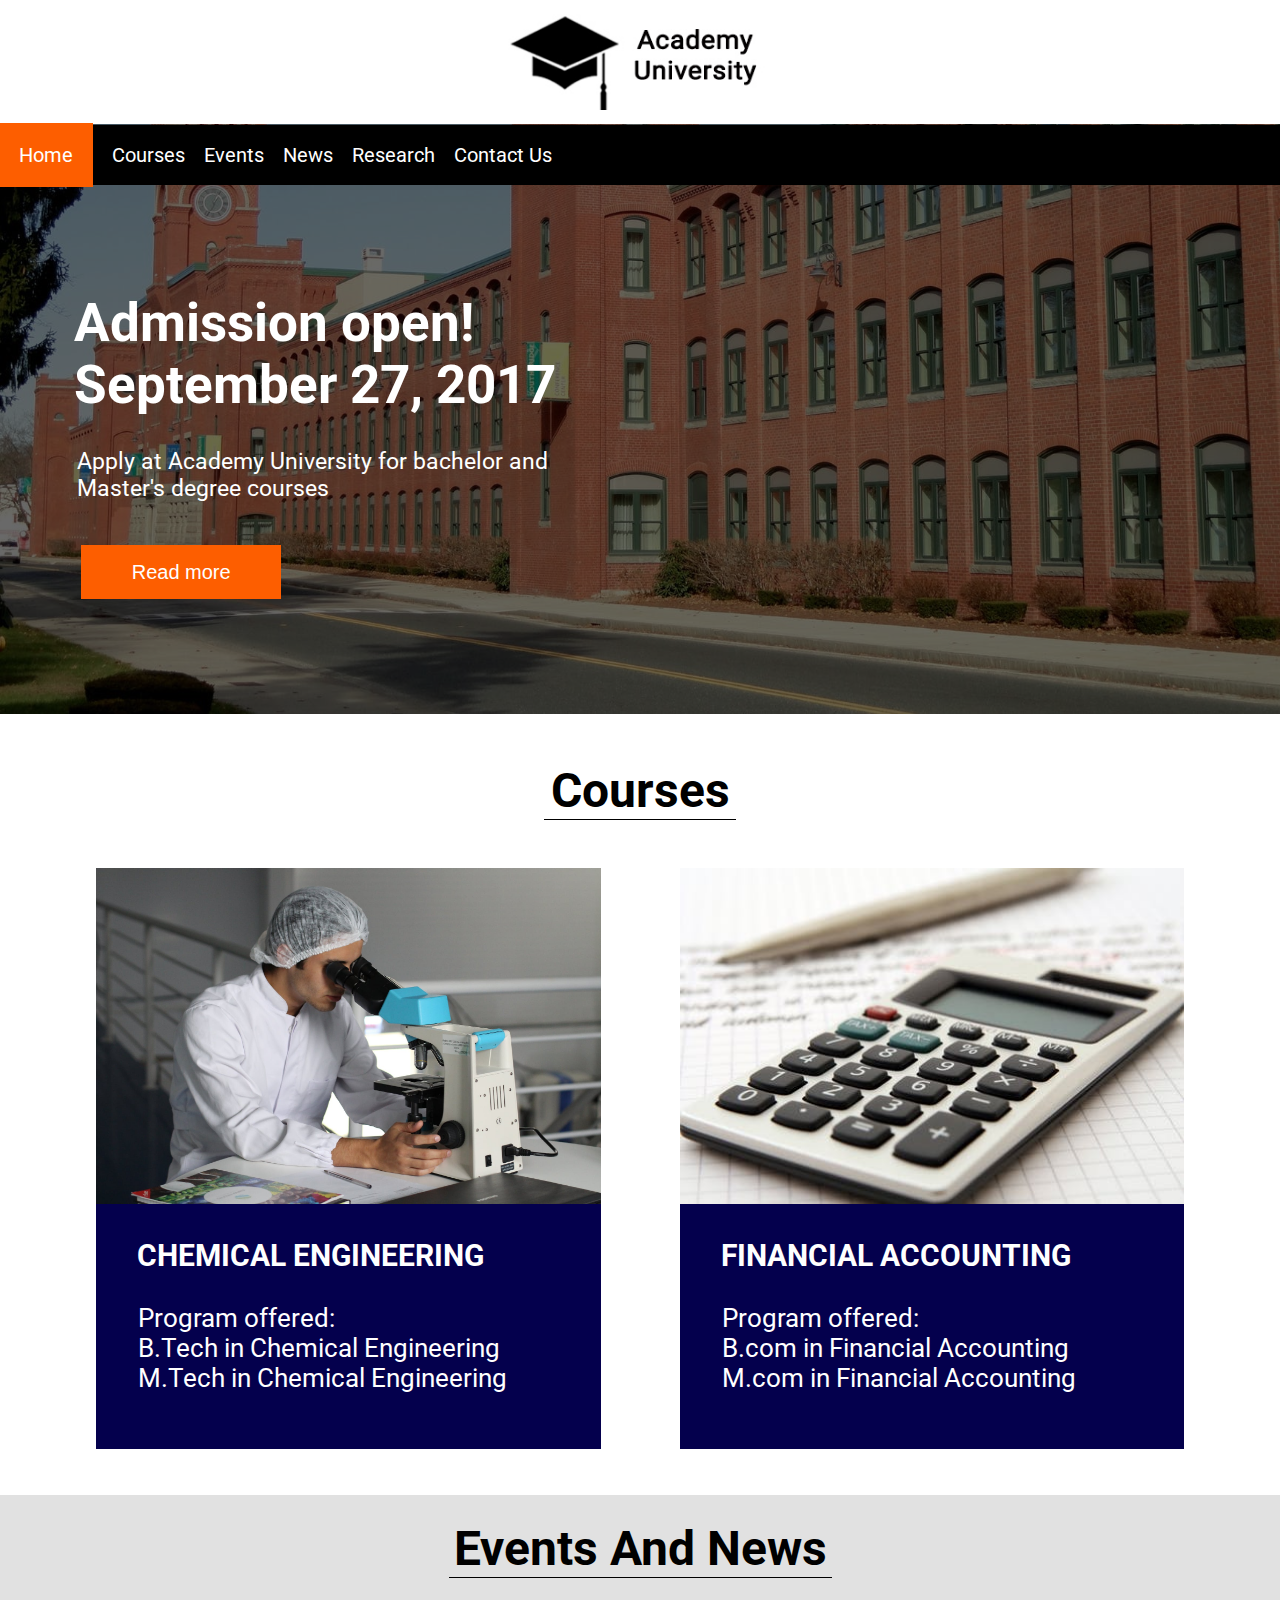
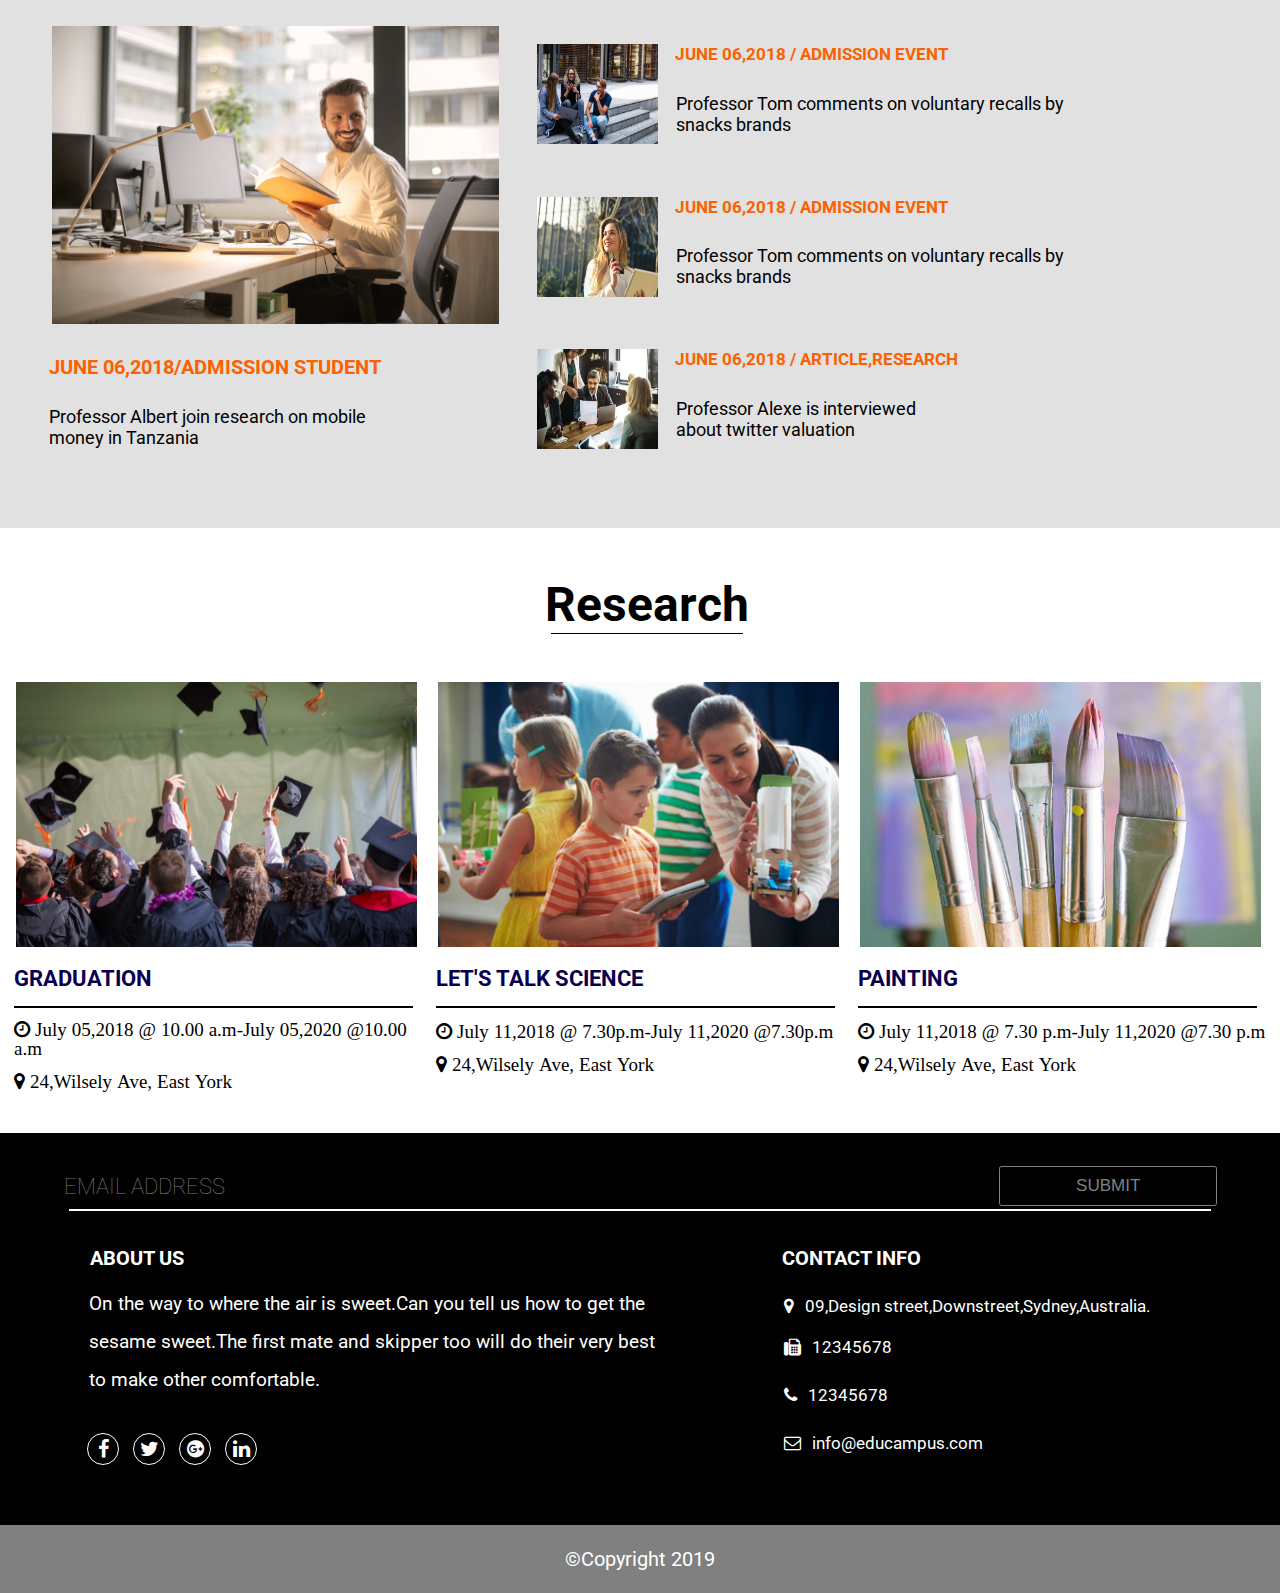
==== index.html @ 52d6a419 "updated" ====
<!doctype html>
<html lang="en">
<head>
  <meta charset="utf-8">
  <meta name="viewport" content="width=device-width, minimum-scale=1, initial-scale=1">
  <title>Document</title>
  <link rel="stylesheet" href="css/style.css">
  <link rel="stylesheet" href="https://cdnjs.cloudflare.com/ajax/libs/font-awesome/4.7.0/css/font-awesome.min.css">
  <link href="https://fonts.googleapis.com/css?family=Roboto&display=swap" rel="stylesheet">

  <script src="https://ajax.googleapis.com/ajax/libs/jquery/3.4.1/jquery.min.js"></script>

  <script src="js/script.js"></script>
</head>
<body>
  <button onclick="topFunction()" id="toTop" title="Go to top">
<i class="fa fa-angle-up" aria-hidden="true"></i></button>
  <header>
    <div class="container">
      <a href="#" class="logo">
        <img src="logo.jpg" class="image_one" alt="logo">
      </a>
      <button class="sp" onclick="my function()"><i class="fa fa-navicon" id="menu"></i></button>
    </div>
      <div class="navigation" >
        <nav class="navi_wrap">
          <ul class="nav_one" id="nav-bar">
            <li><a href="#home" class="Home">Home</a></li>
            <li><a href="#courses" class="navi_menu" >Courses</a></li>
            <li><a href="#events" class="navi_menu" >Events</a></li>
            <li><a href="#news" class="navi_menu" >News</a></li>
            <li><a href="#research" class="navi_menu" >Research</a></li>
            <li><a href="#contact" class="navi_menu" >Contact Us</a></li>
          </ul>
        </nav>
        <a href="#" class="search_icon">
          <i class="fa fa-search" aria-hidden="true"></i>
        </a>
      </div>
  </header>
  <div class="main-visual" id="home">
    <div class="container">
      <h2>Admission open!<br>September 27, 2017</h2>
      <p class="para_one">Apply at Academy University for bachelor
        and Master's degree courses</p>
      <button class="button_one">Read more</button>
    </div>
  </div>
  <div class="div_courses">
    <h1 class="h1_two" id="courses">Courses</h1>
  <div class="two column">
    <section class="section_one">
      <figure class="courses_img">
        <img class="courses_pic" src="chemical_pic.jpeg" alt="">
      </figure>
      <h3>CHEMICAL ENGINEERING</h3>
      <p class="para_two">Program offered:<br>
        B.Tech in Chemical Engineering<br>
        M.Tech in Chemical Engineering
      </p>
    </section>
    <section class="section_two">
      <figure class="courses_img">
        <img  class="courses_pic" src="financial_pic.jpeg" alt="">
      </figure>
      <h3>FINANCIAL ACCOUNTING</h3>
      <p class="para_two">Program offered:<br>
        B.com in Financial Accounting<br>
        M.com in Financial Accounting
      </p>
    </section>
  </div>
  </div>
  <div class="event and news_wrap" id="events">
    <h1 class="h1_three" id="news">Events And News</h1>
    <div class="event_float">
  <div class="event and news_column">
      <ul>
        <li>
            <figure class="fig_one">
            <img src="event-1.jpeg" alt="">
            </figure>
            <h4>JUNE 06,2018/ADMISSION STUDENT</h4>
            <p class="para_three">Professor Albert join research on mobile<br>
              money in Tanzania</p>
        </li>
      </ul>
    </div>
    <div class="event_right">
      <ul>
          <li>
            <figure class="fig_two">
              <img src="event-2.jpeg" alt="">
            </figure>
            <h5>JUNE 06,2018 / ADMISSION EVENT</h5>
            <p class="para_four">Professor Tom comments on
            voluntary recalls by snacks brands</p>
          </li>
          <li>
          <figure class="fig_two"><img src="event-3.jpeg" alt=""></figure>
          <h5>JUNE 06,2018 / ADMISSION EVENT</h5>
          <p class="para_four">Professor Tom comments on
          voluntary recalls by snacks brands</p>
         </li>
         <li>
          <figure class="fig_two">
            <img src="event-4.jpeg" alt="">
          </figure>
          <h5>JUNE 06,2018 / ARTICLE,RESEARCH</h5>
          <p class="para_four">Professor Alexe is interviewed<br>
          about twitter valuation</p>
         </li>
      </ul>
    </div>
  </div>
</div>
  <div class="research_wrap">
    <h1 class="h1_two" id="research">Research</h1>
    <div class="research_column">
    <section>
      <figure class="research_img">
        <img class= "res-pic" src="res-pic1.jpeg" alt="">
      </figure>
      <h6>GRADUATION</h6>
      <hr>
      <p><i class="fa fa-clock-o" aria-hidden="true">
        July 05,2018 @ 10.00 a.m-July 05,2020
        @10.00 a.m</i><br>
        <i class="fa fa-map-marker" aria-hidden="true">  24,Wilsely Ave, East York</i></p>
    </section>
    <section>
      <figure class="research_img">
        <img class= "res-pic" src="res-pic2.jpg" alt="">
      </figure>
      <h6>LET'S TALK SCIENCE</h6>
      <hr>
      <p><i class="fa fa-clock-o" aria-hidden="true">
         July 11,2018 @ 7.30p.m-July 11,2020 @7.30p.m</i><br>
        <i class="fa fa-map-marker" aria-hidden="true">  24,Wilsely Ave, East York</i></p>
    </section>
    <section>
      <figure class="research_img">
        <img class= "res-pic" src="res-pic3.jpg" alt="">
      </figure>
      <h6>PAINTING</h6>
      <hr>
      <p><i class="fa fa-clock-o" aria-hidden="true">
      July 11,2018 @ 7.30 p.m-July 11,2020 @7.30 p.m</i><br>
       <i class="fa fa-map-marker" aria-hidden="true">   24,Wilsely Ave, East York</i></p>
    </section>
  </div>
  </div>
  <div class="contact_wrap" id="contact">
    <h6 class="h6_two">EMAIL ADDRESS</h6>
    <button class="button_last">SUBMIT</button>
    <hr class="hr_last">
    <div class="contact_container">
    <div class="contact_left">
      <h6 class="h6_last">ABOUT US</h6>
      <P CLASS="para_last">On the way to where the air
        is sweet.Can you tell us how
        to get the sesame sweet.The
        first mate and skipper too
        will do their very best to make
        other comfortable.</P>

      <ul class="social-icons">
        <li><a href="#"><i class="fa fa-facebook" aria-hidden="true"></i></a></li>
        <li><a href="#"><i class="fa fa-twitter" aria-hidden="true"></i></a></li>
        <li><a href="#"><i class="fa fa-google-plus-official" aria-hidden="true"></i></a></li>
        <li><a href="#"><i class="fa fa-linkedin" aria-hidden="true"></i></a></li>
      </ul>
    </div>
    <div class="contact_right">
    <h6 class="h6_last"> CONTACT INFO</h6>
    <p class="para_last_one">
        <i class="fa fa-map-marker" aria-hidden="true"></i>09,Design     street,Downstreet,Sydney,Australia.<br>
        <i class="fa fa-fax" aria-hidden="true"></i>12345678<br>
        <i class="fa fa-phone" aria-hidden="true"></i>12345678<br>
        <i class="fa fa-envelope-o" aria-hidden="true"></i>info@educampus.com
    </p>
  </div>
</div>
  </div>
  <footer>
    <small>&copy;Copyright 2019</small>
  </footer>
</body>
</html>
---- css/style.css ----
/**************/
/* common */
/**************/
body {
  margin:0;
  font-family: 'Roboto', sans-serif;
}
.container {
  max-width:1200px;
  padding:0 20px;
  margin:0 auto;
}
#toTop {
  position:fixed;
  right:20px;
  padding:10px;
  bottom:100px;
  background:#f7bb07;
  border-radius:4px;
  cursor:pointer;
  display:none;
}
#toTop:hover {
  background:#ffeb3b;
}


/**************/
/* header */
/**************/
header .container {
  display:flex;
  justify-content: space-between;
  align-items: center;
  height:70px;;
}
header .logo img {
  width: 150px;
}

button {
  background-color: white;
  border: none;
}

i.fa.fa-navicon {
  font-size: 32px;
}
.navi_wrap{
  display:none;
}



.navi_wrap{
  display:flex;
}

.search_icon {
  display: none;
}

button.sp:hover {
  border: 2px solid orange;
}
/**************/
/* main-visual */
/**************/
.main-visual {
  background-image: url(../main-pic-1.jpeg);
  padding: 20px 0;
  color: white;
  text-align: center;
  background-position: center;
  background-color: #00000096;
  background-blend-mode: overlay;
  background-size: cover;
  width: 98%;
  margin: 0 auto;
}

h2 {
  margin-left: 18px;
  text-align: left;
  font-size: 25px;
  margin-top: 53px;
  margin-bottom: 6px;
}

.para_one {
  text-align: left;
  margin-left: 21px;
  font-size: 10px;
  width: 71%;
}


button.button_one {
  background: #fd5e00;
  border: none;
  color: white;
  height: 20px;
  width: 74px;
  font-size: 8px;
  margin-right: 165px;
  margin-top: 20px;
  margin-bottom: 15px;
  transition: 0.3s;
}
button.button_one:hover{
  background-color:white;
  color:#fd5e00;
}


/**************/
/* Courses */
/**************/

h1.h1_two {
    font-size: 20px;
    text-align: center;
    margin-top: 48px;
    margin-bottom: 48px;
}
h1.h1_two:after {
    content: "";
    background-color: black;
    width: 82px;
    height: 1px;
    margin: 0 auto;
    display: block;
}
figure.courses_img {
    margin-left: 0px;
    width: 100%;
}

.courses_pic{
  width:100%
}

section.section_one {
    background: #04004d;
    width: 94%;
    margin-left: 15px;
    color: white;
    margin-bottom: 50px;
    margin: 0 auto;
}

section.section_two {
    background: #04004d;
    width: 94%;
    margin-left: 15px;
    color: white;
    margin-bottom: 50px;
    margin: 0 auto;
    margin-top: 86px
}

h3 {
    margin-left: 41px;
    font-size: 18px;
}

.para_two {
    font-size: 15px;
    margin-top: 12px;
    margin-left: 42px;
    padding-bottom: 30px;
}

/**************/
/* events and news */
/**************/

.event.and.news_wrap {
  background-color: #e1e1e1;
  margin-top: 66px;
  padding-bottom: 62px;
}

h1.h1_three {
  font-size: 20px;
  padding-top: 25px;
  text-align: center;
}
h1.h1_three:after {
    content: "";
    background-color: black;
    width: 158px;
    height: 1px;
    margin: 0 auto;
    display: block;
}


figure.fig_one {
    margin-left: 3px;
    width: 100%;
    margin: 0 auto;
}

figure.fig_one img {
    width: 100%;
}


figure.fig_two img {
    width: 100px;
    height: 88px;
    float: left;
}

figure.fig_two {
    margin-left: 1px;
    margin-bottom: 62px;
}
h5 {
    color: #fb6100;
    font-size: 10px;
    margin-left: 110px;
}

p.para_four {
    font-size: 10px;
    width: 65%;
    text-align: left;
    margin-left: 113px;
}



li {
  list-style: none;
  margin-right: 10px;
  margin-left: -30px;
}

h4 {
  color: #fb6100;
  font-size: 12px;
}


p.para_three {
  font-size: 13px;
}



/**************/
/* research*/
/**************/
.research_wrap {
  margin-top: 40px;
  margin-left: 14px;
}

section {
    width: 100%;
}

h6 {
  color: #07004e;
  margin-bottom: 15px;
  margin-top: 15px;
}

hr {
  width: 94%;
  margin-right: 65px;
  border: 1px solid black;
}

p {
  font-size: 12px;
  margin-top: 12px;
}

i.fa.fa-map-marker {
  margin-right: 12px;
  margin-bottom: 18px;
  margin-top: 12px;
}

figure.research_img {
  width: 100%;
  margin: 0 auto;
}

img.res-pic {
      width: 95%
}

/**************/
/* contact*/
/**************/

.contact_wrap {
  background-color: #010101;
  color: white;
  padding-bottom: 45px;
}

h6.h6_two {
  color: grey;
  margin-left: 25px;
  padding-top: 20px;
  margin-bottom: 12px;
  font-size: 15px;
  font-weight: lighter;
}


button.button_last {
  float: right;
  margin-top: -30px;
  margin-right: 25px;
  font-size: 7px;
  width: 18%;
  padding: 4px;
  background-color: #010101;
  border: 1px solid grey;
  color: grey;
  margin-bottom: 9px;
  transition: 0.3s;
}
button.button_last:hover{
  background: white;
  color:black;
}

hr.hr_last {
  border: 1px solid white;
  width: 84%;
  margin-left: 25px;
}


h6.h6_last {
  color: white;
  margin-left: 26px;
  font-size: 13px;
}

p.para_last {
  width: 58%;
  font-size: 14px;
  text-align: start;
  margin-left: 25px;
}

p.para_last_one {
  font-size: 11px;
  text-align: start;
  margin-left: 28px;
}

i.fa.fa-map-marker {
  margin-right: 11px;
  margin-bottom: 30px;
}

i.fa.fa-phone {
  margin-right: 11px;
  margin-bottom: 30px;
}

i.fa.fa-fax {
  margin-right: 11px;
  margin-bottom: 30px;
}

i.fa.fa-envelope-o {
  margin-right: 11px;
}
.social-icons {
  padding: 0;
  margin: 0;
}
.social-icons li {
  display: inline-block;
  margin-right: 35px;
  margin-top: 15px;
  margin-bottom: 15px;
}

.social-icons li a {
  color: white;
  width: 20px;
  height: 20px;
  border-radius: 50%;
  border: 1px solid white;
  display: flex;
  align-items: center;
  justify-content: center;
  font-size: 12px;
  text-decoration: none;
}

ul.social-icons {
  margin-left: 54px;
}

i.fa.fa-facebook {
  font-size: 10px;
}

i.fa.fa-twitter {
  font-size: 10px;
}

i.fa.fa-google-plus-official {
  font-size: 10px;
}

i.fa.fa-linkedin {
  font-size: 10px;
}

/**************/
/* footer*/
/**************/
footer {
  background-color: grey;
  padding: 22px;
  text-align: center
}

small {
  color: white;
}

/**************/
/* pc*/
/**************/
@media only screen and (min-width: 992px){
  /**************/
  /* common */
  /**************/
  .pc{
    display: block;
  }
  .sp {
    display: none;
  }
  .navi_wrap {
    display: block;
    text-align: left;
  }

  .search_icon {
    display: block;
    margin-top: 1px;
  }
  /**************/
  /* header*/
  /**************/
  header {
    position: relative;
  }
  header .logo img {
    width:293px;
}
header .container {
  flex-direction: column;
  align-items: stretch;
  text-align: center;
}
.navi_wrap {
    color: white;
  }
  header nav ul li {
    display: inline;
  }
  a {
      text-decoration: none;
      color: white;
      font-size: 20px;
  }

  li {
      list-style: none;
      margin-left: 9px;
  }

  .navigation {
    display: flex;
  }
  .navigation {
    display: flex;
    top: 126px;
    position: absolute;
    justify-content: space-between;
    width: 100%;
}
ul.nav_one {
    background: black;
    padding: 18px;
    width: 1260px;
    margin-top: -1px;
    transition: 0.3s;
    display: flex;
}
a.Home {
    background:  #fd5e00;
    padding: 20px;
    margin-left: -28px;
    transition: 0.3s;
}
a.Home:hover{
  background-color:white;
  color:#fd5e00;
  padding: 19px;
}
a.navi_menu:hover {
  background-color:white;
  color:#fd5e00;
  padding: 17px;
}

i.fa.fa-search {
    margin-top: -2px;
    background: #fd5e00;
    padding: 20px;
    transition: 0.3s;
}

i.fa.fa-search:hover {
  background-color:white;
  color:#fd5e00;
  padding: 19px;
}



  /**************/
  /* main visual*/
  /**************/
  .main-visual {
  background-image: url(../main-pic-1.jpeg);
  padding: 100px 0;
  color: white;
  background-position: left bottom;
  background-color: #00000096;
  background-blend-mode: overlay;
  width: 98%;
  background-size: cover;
  text-align: left;
  margin-top: 54px;
  padding-left: 29px;
}



  .para_one {
    font-size: 23px;
    width: 45%;
    margin-top: 32px;
  }

  button.button_one {
    background: #fd5e00;
    border: none;
    color: white;
    height: 54px;
    width: 200px;
    font-size: 20px;
    margin-left: 25px;
    transition: 0.3s;
}

button.button_one:hover{
  background-color:white;
  color:#fd5e00;
}

  h2 {
    font-size: 53px;
    margin-top: 68px;
    margin-bottom: 6px;
}

/**************/
/*courses*/
/**************/
h1.h1_two {
    font-size: 48px;
    text-align: center;
}
h1.h1_two:after {
    content: "";
    background-color: black;
    width: 192px;
    height: 1px;
    margin: 0 auto;
    display: block;
}
.two.column {
    display: flex;
    width: 85%;
    margin: 0 auto;
    margin-bottom: 46px;
}
h3 {
    margin-left: 41px;
    font-size: 30px;
}

section.section_one {
    background: #04004d;
    width: 94%;
    margin-left: 15px;
    color: white;
    margin: 0 auto;
}
figure.courses_img {
    margin-left: 0px;
    width: 100%;
    margin-top: 0;
}
.courses_pic {
    width: 100%;
 }

   section.section_two {
   background: #04004d;
   margin-bottom: 50px;
   width: 94%;
   margin: 0 auto;
   margin-left: 79px;
}


.para_two {
    font-size: 26px;
    margin-top: 12px;
    margin-left: 42px;
    padding-bottom: 30px;
}

/**************/
/*events and news*/
/**************/

.event.and.news_wrap {
    background-color: #e1e1e1;
    margin-top: 18px;
    padding-bottom: 62px;
}
.event_float {
    display: flex;
}

.event_right {
    margin-top: -28px;
}
figure.fig_two img {
    width: 121px;
    height: 100px;
    float: left;
    margin-left: -29px;
}

figure.fig_two {
    margin-left: 8px;
    margin-bottom: 62px;
}

p.para_four {
  font-size: 18px;
  text-align: left;
  margin-left: 118px;
}

figure.fig_one {
    margin-left: 3px;
}


figure.fig_one img {
  width: 447px
}
h4 {
    color: #fb6100;
    font-size: 20px;
}

p.para_three {
    font-size: 18px;
}

h5 {
  color: #fb6100;
  font-size: 17px;
  margin-left: 117px;
}
h1.h1_three {
    font-size: 48px;
    padding-top: 25px;
    text-align: center;
}
h1.h1_three:after {
    content: "";
    background-color: black;
    width: 383px;
    height: 1px;
    margin: 0 auto;
    display: block;
}

/**************/
/* research */
/**************/

.research_column {
    display: flex;
}

section {
    width: 60%;
}

figure.research_img {
    margin-left: 2px;
    margin-right: 13px;
}

img.res-pic {
    width: 95%;
}

img.res-pic {
    height: 265px;
}

p {
    font-size: 19px;
    margin-top: 12px;
}
h6 {
    color: #07004e;
    margin-bottom: 15px;
    margin-top: 15px;
    font-size: 22px;
}
/**************/
/*contact*/
/**************/
.contact_wrap {
    background-color: #010101;
    color: white;
    padding-bottom: 45px;
    padding-top: 6px;
}
hr.hr_last {
    border: 1px solid white;
    width: 89%;
    margin: 0 auto;
}

h6.h6_two {
  color: grey;
    margin-left: 64px;
    padding-top: 20px;
    margin-bottom: -3px;
    font-size: 22px;
    font-weight: lighter;
}

button.button_last {
  float: right;
  margin-right: 63px;
  font-size: 17px;
  width: 17%;
  padding: 9px;
  background-color: #010101;
  border: 1px solid grey;
  color: grey;
  margin-bottom: 3px;
  border-radius: 2.5px;
  transition: 0.3s;
}

button.button_last:hover{
  background: white;
  color:black;
}

h6.h6_last {
  color: white;
  font-size: 20px;
  margin-top: 35px;
}

p.para_last {
    width: 82%;
    font-size: 19px;
    text-align: start;
    line-height: 2;
}

p.para_last_one {
    font-size: 17px;
}

ul.social-icons {
    margin-left: 14px;
}

.social-icons li a {
  color: white;
  width: 30px;
  height: 30px;
  border-radius: 50%;
  border: 1px solid white;
  display: flex;
  align-items: center;
  justify-content: center;
  font-size: 12px;
  text-decoration: none;
}

i.fa.fa-facebook {
  font-size: 20px;
}

i.fa.fa-twitter {
  font-size: 20px;
}

i.fa.fa-google-plus-official {
  font-size: 20px;
}

i.fa.fa-linkedin {
  font-size: 20px;
}

.social-icons li {
    display: inline-block;
    margin-right: 1px;
    margin-top: 15px;
    margin-bottom: 15px;
}

i.fa.fa-map-marker {
    margin-right: 11px;
    margin-bottom: 23px;
}
i.fa.fa-map-phone {
    margin-right: 11px;
    margin-bottom: 23px;
}
i.fa.fa-map-fax {
    margin-right: 11px;
    margin-bottom: 23px;
}
.contact_container {
    display: flex;
    width: 90%;
    margin: 0 auto;
}

.contact_right {
    width: 80%;
}
/**************/
/*footer*/
/**************/

footer {
    background-color: grey;
    padding: 22px;
    text-align: center;
}

small {
    color: white;
    font-size: 20px;
}
}
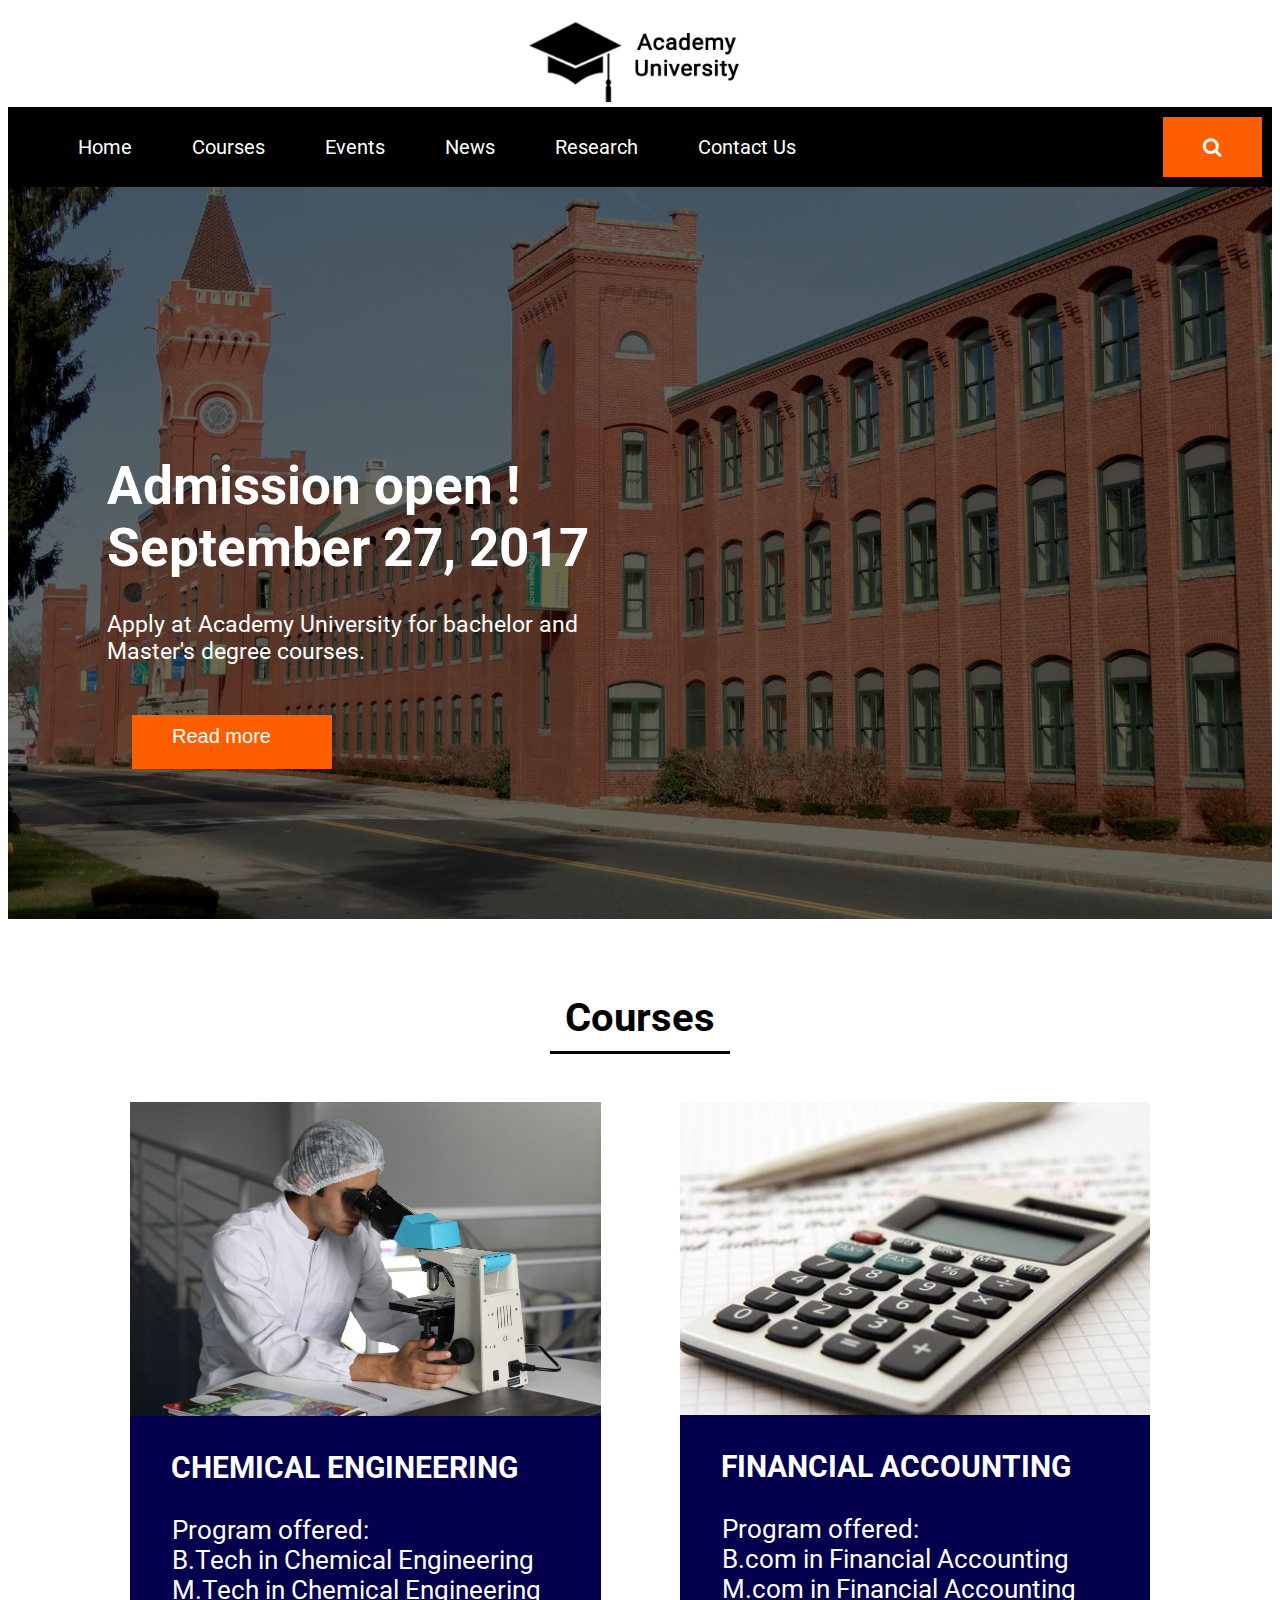
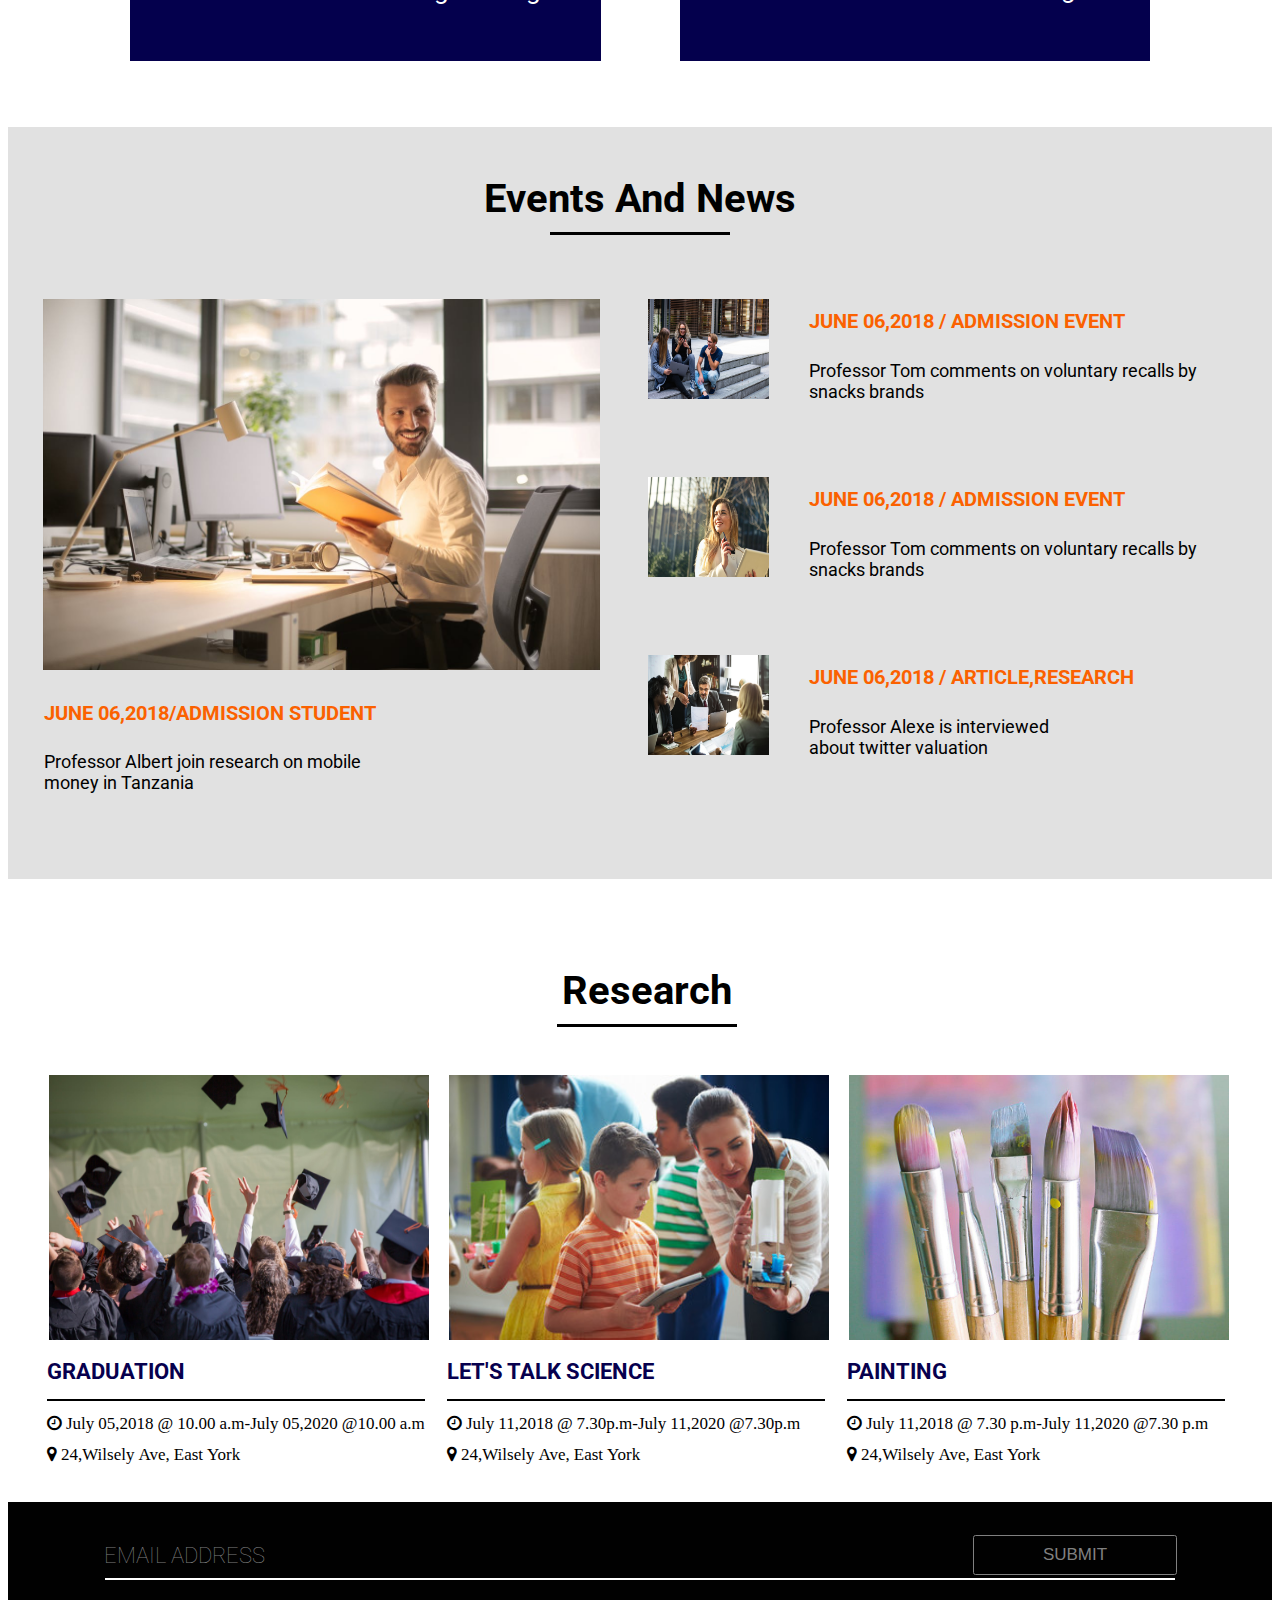
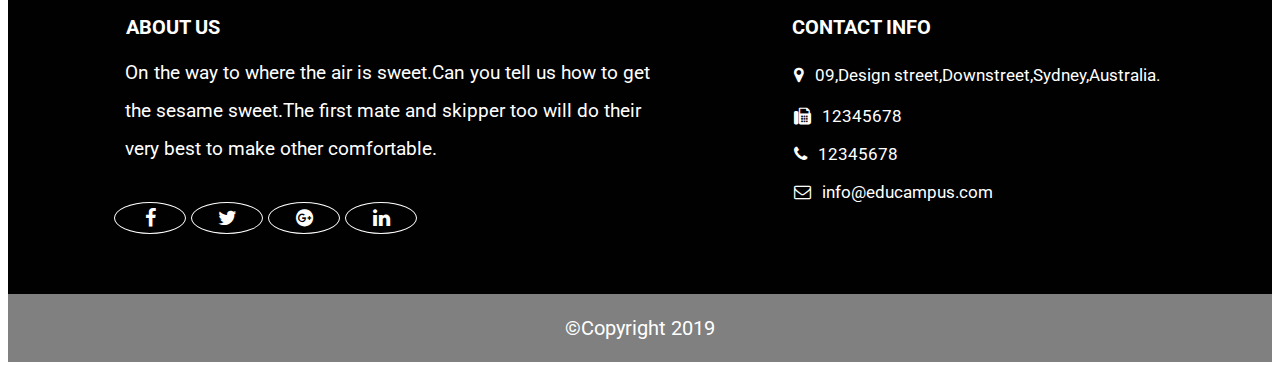
==== commit cb49c26b: "updating the html and css" ====
--- a/index.html
+++ b/index.html
@@ -1,5 +1,6 @@
 <!doctype html>
 <html lang="en">
+
 <head>
   <meta charset="utf-8">
   <meta name="viewport" content="width=device-width, minimum-scale=1, initial-scale=1">
@@ -9,181 +10,205 @@
   <link href="https://fonts.googleapis.com/css?family=Roboto&display=swap" rel="stylesheet">
 
   <script src="https://ajax.googleapis.com/ajax/libs/jquery/3.4.1/jquery.min.js"></script>
-
-  <script src="js/script.js"></script>
 </head>
+
 <body>
   <button onclick="topFunction()" id="toTop" title="Go to top">
-<i class="fa fa-angle-up" aria-hidden="true"></i></button>
+    <i class="fa fa-angle-up" aria-hidden="true"></i></button>
   <header>
     <div class="container">
       <a href="#" class="logo">
         <img src="logo.jpg" class="image_one" alt="logo">
       </a>
-      <button class="sp" onclick="my function()"><i class="fa fa-navicon" id="menu"></i></button>
-    </div>
-      <div class="navigation" >
-        <nav class="navi_wrap">
-          <ul class="nav_one" id="nav-bar">
-            <li><a href="#home" class="Home">Home</a></li>
-            <li><a href="#courses" class="navi_menu" >Courses</a></li>
-            <li><a href="#events" class="navi_menu" >Events</a></li>
-            <li><a href="#news" class="navi_menu" >News</a></li>
-            <li><a href="#research" class="navi_menu" >Research</a></li>
-            <li><a href="#contact" class="navi_menu" >Contact Us</a></li>
+
+      <nav class="navigation">
+
+        <button id="menuBar" class="sp"><i class="fa fa-navicon"></i></button>
+        <ul id="mainNav">
+          <li><a href="#courses" class="navi_menu">Courses</a></li>
+          <li><a href="#events" class="navi_menu">Events</a></li>
+          <li><a href="#news" class="navi_menu">News</a></li>
+          <li><a href="#research" class="navi_menu">Research</a></li>
+          <li><a href="#contact" class="navi_menu">Contact Us</a></li>
+        </ul>
+        <div class="wrap">
+          <ul class="pc ">
+            <li><a href="#home" class="navi_menu">Home</a></li>
+            <li><a href="#courses" class="navi_menu">Courses</a></li>
+            <li><a href="#events" class="navi_menu">Events</a></li>
+            <li><a href="#news" class="navi_menu">News</a></li>
+            <li><a href="#research" class="navi_menu">Research</a></li>
+            <li><a href="#contact" class="navi_menu">Contact Us</a></li>
           </ul>
-        </nav>
-        <a href="#" class="search_icon">
-          <i class="fa fa-search" aria-hidden="true"></i>
-        </a>
-      </div>
+          <ul>
+            <li> <a href="#" class="search_icon pc"><i class="fa fa-search" aria-hidden="true"></i></a></li>
+          </ul>
+        </div>
+      </nav>
+    </div>
   </header>
   <div class="main-visual" id="home">
     <div class="container">
-      <h2>Admission open!<br>September 27, 2017</h2>
+      <h2>Admission open !<br>September 27, 2017</h2>
       <p class="para_one">Apply at Academy University for bachelor
-        and Master's degree courses</p>
+        and Master's degree courses.</p>
       <button class="button_one">Read more</button>
     </div>
   </div>
   <div class="div_courses">
-    <h1 class="h1_two" id="courses">Courses</h1>
-  <div class="two column">
-    <section class="section_one">
-      <figure class="courses_img">
-        <img class="courses_pic" src="chemical_pic.jpeg" alt="">
-      </figure>
-      <h3>CHEMICAL ENGINEERING</h3>
-      <p class="para_two">Program offered:<br>
-        B.Tech in Chemical Engineering<br>
-        M.Tech in Chemical Engineering
-      </p>
-    </section>
-    <section class="section_two">
-      <figure class="courses_img">
-        <img  class="courses_pic" src="financial_pic.jpeg" alt="">
-      </figure>
-      <h3>FINANCIAL ACCOUNTING</h3>
-      <p class="para_two">Program offered:<br>
-        B.com in Financial Accounting<br>
-        M.com in Financial Accounting
-      </p>
-    </section>
-  </div>
-  </div>
-  <div class="event and news_wrap" id="events">
-    <h1 class="h1_three" id="news">Events And News</h1>
-    <div class="event_float">
-  <div class="event and news_column">
-      <ul>
-        <li>
-            <figure class="fig_one">
-            <img src="event-1.jpeg" alt="">
-            </figure>
-            <h4>JUNE 06,2018/ADMISSION STUDENT</h4>
-            <p class="para_three">Professor Albert join research on mobile<br>
-              money in Tanzania</p>
-        </li>
-      </ul>
-    </div>
-    <div class="event_right">
-      <ul>
-          <li>
-            <figure class="fig_two">
-              <img src="event-2.jpeg" alt="">
-            </figure>
-            <h5>JUNE 06,2018 / ADMISSION EVENT</h5>
+    <div class="container">
+      <h1 id="courses">Courses</h1>
+      <div class="two column">
+        <section class="section_one">
+          <figure class="courses_img">
+            <img class="courses_pic" src="chemical_pic.jpeg" alt="">
+          </figure>
+          <h3>CHEMICAL ENGINEERING</h3>
+          <p class="para_two">Program offered:<br>
+            B.Tech in Chemical Engineering<br>
+            M.Tech in Chemical Engineering
+          </p>
+        </section>
+        <section class="section_two">
+          <figure class="courses_img">
+            <img class="courses_pic" src="financial_pic.jpeg" alt="">
+          </figure>
+          <h3>FINANCIAL ACCOUNTING</h3>
+          <p class="para_two">Program offered:<br>
+            B.com in Financial Accounting<br>
+            M.com in Financial Accounting
+          </p>
+        </section>
+      </div>
+    </div>
+  </div>
+  <div class="event-new" id="events">
+    <div class="container">
+      <h1 id="news">Events And News</h1>
+<div class="event_section">
+
+      <div class="event_left">
+        <figure class="fig_one">
+          <img src="event-1.jpeg" alt="">
+        </figure>
+        <div class="side">
+          <h4 class="left_heading">JUNE 06,2018/ADMISSION STUDENT</h4>
+          <p class="para_three">Professor Albert join research on mobile<br>
+            money in Tanzania</p>
+        </div>
+      </div>
+
+      <div class="event_right">
+
+        <div class="group">
+          <figure class="fig_two">
+            <img src="event-2.jpeg" alt="">
+          </figure>
+          <div class="side">
+            <h4>JUNE 06,2018 / ADMISSION EVENT</h4>
             <p class="para_four">Professor Tom comments on
-            voluntary recalls by snacks brands</p>
-          </li>
-          <li>
+              voluntary recalls by snacks brands</p>
+          </div>
+        </div>
+        <div class="group">
           <figure class="fig_two"><img src="event-3.jpeg" alt=""></figure>
-          <h5>JUNE 06,2018 / ADMISSION EVENT</h5>
-          <p class="para_four">Professor Tom comments on
-          voluntary recalls by snacks brands</p>
-         </li>
-         <li>
+          <div class="side">
+            <h4>JUNE 06,2018 / ADMISSION EVENT</h4>
+            <p class="para_four">Professor Tom comments on
+              voluntary recalls by snacks brands</p>
+          </div>
+        </div>
+        <div class="group">
           <figure class="fig_two">
             <img src="event-4.jpeg" alt="">
           </figure>
-          <h5>JUNE 06,2018 / ARTICLE,RESEARCH</h5>
-          <p class="para_four">Professor Alexe is interviewed<br>
-          about twitter valuation</p>
-         </li>
-      </ul>
-    </div>
-  </div>
-</div>
+          <div class="side">
+            <h4>JUNE 06,2018 / ARTICLE,RESEARCH</h4>
+            <p class="para_four">Professor Alexe is interviewed<br>
+              about twitter valuation</p>
+          </div>
+        </div>
+      </div>
+    </div>
+    </div>
+  </div>
   <div class="research_wrap">
-    <h1 class="h1_two" id="research">Research</h1>
-    <div class="research_column">
-    <section>
-      <figure class="research_img">
-        <img class= "res-pic" src="res-pic1.jpeg" alt="">
-      </figure>
-      <h6>GRADUATION</h6>
-      <hr>
-      <p><i class="fa fa-clock-o" aria-hidden="true">
-        July 05,2018 @ 10.00 a.m-July 05,2020
-        @10.00 a.m</i><br>
-        <i class="fa fa-map-marker" aria-hidden="true">  24,Wilsely Ave, East York</i></p>
-    </section>
-    <section>
-      <figure class="research_img">
-        <img class= "res-pic" src="res-pic2.jpg" alt="">
-      </figure>
-      <h6>LET'S TALK SCIENCE</h6>
-      <hr>
-      <p><i class="fa fa-clock-o" aria-hidden="true">
-         July 11,2018 @ 7.30p.m-July 11,2020 @7.30p.m</i><br>
-        <i class="fa fa-map-marker" aria-hidden="true">  24,Wilsely Ave, East York</i></p>
-    </section>
-    <section>
-      <figure class="research_img">
-        <img class= "res-pic" src="res-pic3.jpg" alt="">
-      </figure>
-      <h6>PAINTING</h6>
-      <hr>
-      <p><i class="fa fa-clock-o" aria-hidden="true">
-      July 11,2018 @ 7.30 p.m-July 11,2020 @7.30 p.m</i><br>
-       <i class="fa fa-map-marker" aria-hidden="true">   24,Wilsely Ave, East York</i></p>
-    </section>
-  </div>
+    <div class="container">
+      <h1 id="research">Research</h1>
+      <div class="research_column">
+        <div class="research_section">
+          <figure class="research_img">
+            <img class="res-pic" src="res-pic1.jpeg" alt="">
+          </figure>
+          <h6>GRADUATION</h6>
+          <hr>
+          <p><i class="fa fa-clock-o" aria-hidden="true">
+              July 05,2018 @ 10.00 a.m-July 05,2020
+              @10.00 a.m</i><br>
+            <i class="fa fa-map-marker" aria-hidden="true"> 24,Wilsely Ave, East York</i></p>
+        </div>
+        <div class="research_section">
+          <figure class="research_img">
+            <img class="res-pic" src="res-pic2.jpg" alt="">
+          </figure>
+          <h6>LET'S TALK SCIENCE</h6>
+          <hr>
+          <p><i class="fa fa-clock-o" aria-hidden="true">
+              July 11,2018 @ 7.30p.m-July 11,2020 @7.30p.m</i><br>
+            <i class="fa fa-map-marker" aria-hidden="true"> 24,Wilsely Ave, East York</i></p>
+        </div>
+        <div class="research_section">
+          <figure class="research_img">
+            <img class="res-pic" src="res-pic3.jpg" alt="">
+          </figure>
+          <h6>PAINTING</h6>
+          <hr>
+          <p><i class="fa fa-clock-o" aria-hidden="true">
+              July 11,2018 @ 7.30 p.m-July 11,2020 @7.30 p.m</i><br>
+            <i class="fa fa-map-marker" aria-hidden="true"> 24,Wilsely Ave, East York</i></p>
+        </div>
+      </div>
+    </div>
   </div>
   <div class="contact_wrap" id="contact">
-    <h6 class="h6_two">EMAIL ADDRESS</h6>
-    <button class="button_last">SUBMIT</button>
-    <hr class="hr_last">
-    <div class="contact_container">
-    <div class="contact_left">
-      <h6 class="h6_last">ABOUT US</h6>
-      <P CLASS="para_last">On the way to where the air
-        is sweet.Can you tell us how
-        to get the sesame sweet.The
-        first mate and skipper too
-        will do their very best to make
-        other comfortable.</P>
-
-      <ul class="social-icons">
-        <li><a href="#"><i class="fa fa-facebook" aria-hidden="true"></i></a></li>
-        <li><a href="#"><i class="fa fa-twitter" aria-hidden="true"></i></a></li>
-        <li><a href="#"><i class="fa fa-google-plus-official" aria-hidden="true"></i></a></li>
-        <li><a href="#"><i class="fa fa-linkedin" aria-hidden="true"></i></a></li>
-      </ul>
-    </div>
-    <div class="contact_right">
-    <h6 class="h6_last"> CONTACT INFO</h6>
-    <p class="para_last_one">
-        <i class="fa fa-map-marker" aria-hidden="true"></i>09,Design     street,Downstreet,Sydney,Australia.<br>
-        <i class="fa fa-fax" aria-hidden="true"></i>12345678<br>
-        <i class="fa fa-phone" aria-hidden="true"></i>12345678<br>
-        <i class="fa fa-envelope-o" aria-hidden="true"></i>info@educampus.com
-    </p>
-  </div>
-</div>
+    <div class="container">
+      <h6 class="h6_two">EMAIL ADDRESS</h6>
+      <button class="button_last">SUBMIT</button>
+      <hr class="hr_last">
+      <div class="contact_container">
+        <div class="contact_left">
+          <h6 class="h6_last">ABOUT US</h6>
+          <P CLASS="para_last">On the way to where the air
+            is sweet.Can you tell us how
+            to get the sesame sweet.The
+            first mate and skipper too
+            will do their very best to make
+            other comfortable.</P>
+
+          <ul class="social-icons">
+            <li><a href="#"><i class="fa fa-facebook" aria-hidden="true"></i></a></li>
+            <li><a href="#"><i class="fa fa-twitter" aria-hidden="true"></i></a></li>
+            <li><a href="#"><i class="fa fa-google-plus-official" aria-hidden="true"></i></a></li>
+            <li><a href="#"><i class="fa fa-linkedin" aria-hidden="true"></i></a></li>
+          </ul>
+        </div>
+        <div class="contact_right">
+          <h6 class="h6_last"> CONTACT INFO</h6>
+          <p class="para_last_one">
+            <i class="fa fa-map-marker" aria-hidden="true"></i>09,Design street,Downstreet,Sydney,Australia.<br>
+            <i class="fa fa-fax" aria-hidden="true"></i>12345678<br>
+            <i class="fa fa-phone" aria-hidden="true"></i>12345678<br>
+            <i class="fa fa-envelope-o" aria-hidden="true"></i>info@educampus.com
+          </p>
+        </div>
+      </div>
+    </div>
   </div>
   <footer>
     <small>&copy;Copyright 2019</small>
   </footer>
+
+  <script src="js/script.js"></script>
 </body>
-</html>
+
+</html>--- a/css/style.css
+++ b/css/style.css
@@ -1,10 +1,11 @@
 /**************/
 /* common */
 /**************/
+
 body {
-  margin:0;
   font-family: 'Roboto', sans-serif;
 }
+
 .container {
   max-width:1200px;
   padding:0 20px;
@@ -24,6 +25,10 @@
   background:#ffeb3b;
 }
 
+.pc {
+  display: none;
+}
+
 
 /**************/
 /* header */
@@ -32,37 +37,52 @@
   display:flex;
   justify-content: space-between;
   align-items: center;
-  height:70px;;
-}
+}
+
 header .logo img {
   width: 150px;
 }
 
 button {
-  background-color: white;
+  cursor: pointer;
   border: none;
 }
 
 i.fa.fa-navicon {
   font-size: 32px;
 }
-.navi_wrap{
-  display:none;
-}
-
-
-
-.navi_wrap{
-  display:flex;
-}
 
 .search_icon {
   display: none;
 }
 
-button.sp:hover {
-  border: 2px solid orange;
-}
+header #mainNav {
+  background-color: rgb(255,255,255);
+  width: 200px;
+  position: absolute;
+  z-index: 10;
+  right: 16px;
+  top: 61px;
+  margin: 0;  
+  padding: 10px 0;
+  display: none;
+}
+
+header li {
+  list-style: none;
+  padding: 10px;
+  text-align: center;
+}
+
+header a {
+  text-decoration: none;
+  color: black;
+}
+
+.active {
+  display: block!important;   
+}
+
 /**************/
 /* main-visual */
 /**************/
@@ -70,46 +90,43 @@
   background-image: url(../main-pic-1.jpeg);
   padding: 20px 0;
   color: white;
-  text-align: center;
-  background-position: center;
+  background-position: cover;
   background-color: #00000096;
   background-blend-mode: overlay;
   background-size: cover;
-  width: 98%;
   margin: 0 auto;
 }
 
+.main-visual .container {
+  margin-left: 50px;
+  padding-top: 40px;
+}
+
 h2 {
-  margin-left: 18px;
+  padding-top: 60px;
   text-align: left;
-  font-size: 25px;
-  margin-top: 53px;
-  margin-bottom: 6px;
+  font-size: 40px;
 }
 
 .para_one {
   text-align: left;
-  margin-left: 21px;
-  font-size: 10px;
-  width: 71%;
+  font-size: 20px;
+  width: 400px;
 }
 
 
 button.button_one {
   background: #fd5e00;
-  border: none;
   color: white;
-  height: 20px;
-  width: 74px;
-  font-size: 8px;
-  margin-right: 165px;
-  margin-top: 20px;
-  margin-bottom: 15px;
-  transition: 0.3s;
-}
+  font-size: 16px;
+  padding: 10px 40px;
+  display: flex;
+  justify-content: flex-start;
+  margin: 50px 0;
+}
+
 button.button_one:hover{
-  background-color:white;
-  color:#fd5e00;
+  opacity: 0.8;
 }
 
 
@@ -117,20 +134,23 @@
 /* Courses */
 /**************/
 
-h1.h1_two {
-    font-size: 20px;
+h1 {
+    font-size: 40px;
     text-align: center;
-    margin-top: 48px;
+    padding-top: 48px;
     margin-bottom: 48px;
 }
-h1.h1_two:after {
-    content: "";
+
+h1:after {
+    content: " ";
     background-color: black;
-    width: 82px;
-    height: 1px;
+    width: 180px;
+    height: 3px;
     margin: 0 auto;
     display: block;
-}
+    margin-top: 10px; 
+}
+
 figure.courses_img {
     margin-left: 0px;
     width: 100%;
@@ -161,13 +181,13 @@
 
 h3 {
     margin-left: 41px;
-    font-size: 18px;
+    font-size: 26px;
 }
 
 .para_two {
-    font-size: 15px;
-    margin-top: 12px;
-    margin-left: 42px;
+    font-size: 23px;
+    line-height: 30px;
+    margin-left: 40px;
     padding-bottom: 30px;
 }
 
@@ -175,31 +195,18 @@
 /* events and news */
 /**************/
 
-.event.and.news_wrap {
+.event-new {
   background-color: #e1e1e1;
   margin-top: 66px;
   padding-bottom: 62px;
 }
 
-h1.h1_three {
-  font-size: 20px;
-  padding-top: 25px;
-  text-align: center;
-}
-h1.h1_three:after {
-    content: "";
-    background-color: black;
-    width: 158px;
-    height: 1px;
-    margin: 0 auto;
-    display: block;
-}
-
-
-figure.fig_one {
-    margin-left: 3px;
-    width: 100%;
-    margin: 0 auto;
+.event-new .group {
+  display: flex;
+}
+
+.event_left .side {
+  margin: 10px 37px;
 }
 
 figure.fig_one img {
@@ -208,46 +215,28 @@
 
 
 figure.fig_two img {
-    width: 100px;
     height: 88px;
-    float: left;
-}
-
-figure.fig_two {
-    margin-left: 1px;
-    margin-bottom: 62px;
-}
+    
+}
+
 h5 {
     color: #fb6100;
-    font-size: 10px;
-    margin-left: 110px;
+    font-size: 15px;
 }
 
 p.para_four {
-    font-size: 10px;
-    width: 65%;
-    text-align: left;
-    margin-left: 113px;
-}
-
-
-
-li {
-  list-style: none;
-  margin-right: 10px;
-  margin-left: -30px;
+    font-size: 15px;
 }
 
 h4 {
   color: #fb6100;
-  font-size: 12px;
+  font-size: 15px;
 }
 
 
 p.para_three {
   font-size: 13px;
 }
-
 
 
 /**************/
@@ -266,6 +255,7 @@
   color: #07004e;
   margin-bottom: 15px;
   margin-top: 15px;
+  font-size: 20px;
 }
 
 hr {
@@ -274,10 +264,7 @@
   border: 1px solid black;
 }
 
-p {
-  font-size: 12px;
-  margin-top: 12px;
-}
+
 
 i.fa.fa-map-marker {
   margin-right: 12px;
@@ -317,7 +304,7 @@
 button.button_last {
   float: right;
   margin-top: -30px;
-  margin-right: 25px;
+  margin-right: 48px;
   font-size: 7px;
   width: 18%;
   padding: 4px;
@@ -360,17 +347,17 @@
 
 i.fa.fa-map-marker {
   margin-right: 11px;
-  margin-bottom: 30px;
+  margin-bottom: 20px;
 }
 
 i.fa.fa-phone {
   margin-right: 11px;
-  margin-bottom: 30px;
+  margin-bottom: 20px;
 }
 
 i.fa.fa-fax {
   margin-right: 11px;
-  margin-bottom: 30px;
+  margin-bottom: 20px;
 }
 
 i.fa.fa-envelope-o {
@@ -382,7 +369,7 @@
 }
 .social-icons li {
   display: inline-block;
-  margin-right: 35px;
+  margin-right: 8px;
   margin-top: 15px;
   margin-bottom: 15px;
 }
@@ -401,7 +388,7 @@
 }
 
 ul.social-icons {
-  margin-left: 54px;
+  margin-left: 22px;
 }
 
 i.fa.fa-facebook {
@@ -446,92 +433,79 @@
   .sp {
     display: none;
   }
-  .navi_wrap {
-    display: block;
-    text-align: left;
-  }
-
-  .search_icon {
-    display: block;
-    margin-top: 1px;
-  }
+
+  
   /**************/
   /* header*/
   /**************/
-  header {
-    position: relative;
-  }
+
+  
   header .logo img {
+    width: 250px;
+  }
+
+  header .pc {
+    background: black;
+    padding: 0;
+  }
+
+  header a{
+    color: white;
+  }
+
+  header img {
     width:293px;
-}
-header .container {
-  flex-direction: column;
-  align-items: stretch;
-  text-align: center;
-}
-.navi_wrap {
-    color: white;
-  }
-  header nav ul li {
-    display: inline;
-  }
+  }
+
+  header .container {
+    flex-direction: column;
+    padding: 0;
+    max-width: 100%;
+  }
+
   a {
       text-decoration: none;
       color: white;
       font-size: 20px;
-  }
-
-  li {
-      list-style: none;
-      margin-left: 9px;
-  }
-
-  .navigation {
+      padding: 0 20px;
+  }
+
+  header nav.navigation ul  {  
     display: flex;
-  }
-  .navigation {
+    align-items: center;
+    margin: 0;
+    padding: 0;
+    padding-left: 40px; 
+  }
+  .wrap {
     display: flex;
-    top: 126px;
-    position: absolute;
+    align-items: center;
+    background-color: black;
     justify-content: space-between;
+  }
+
+  nav li {
+    list-style: none;
+  }
+
+  nav li:hover {
+    background: #fd5e00;  
+  }
+
+  header .navigation {
     width: 100%;
-}
-ul.nav_one {
-    background: black;
-    padding: 18px;
-    width: 1260px;
-    margin-top: -1px;
-    transition: 0.3s;
-    display: flex;
-}
-a.Home {
-    background:  #fd5e00;
-    padding: 20px;
-    margin-left: -28px;
-    transition: 0.3s;
-}
-a.Home:hover{
-  background-color:white;
-  color:#fd5e00;
-  padding: 19px;
-}
-a.navi_menu:hover {
-  background-color:white;
-  color:#fd5e00;
-  padding: 17px;
-}
-
-i.fa.fa-search {
-    margin-top: -2px;
+    box-sizing: border-box;
+
+  }
+
+
+i.fa.fa-search { 
     background: #fd5e00;
-    padding: 20px;
-    transition: 0.3s;
+    padding: 20px 40px;  
 }
 
 i.fa.fa-search:hover {
-  background-color:white;
-  color:#fd5e00;
-  padding: 19px;
+  opacity: .7;
 }
 
 
@@ -546,10 +520,8 @@
   background-position: left bottom;
   background-color: #00000096;
   background-blend-mode: overlay;
-  width: 98%;
   background-size: cover;
   text-align: left;
-  margin-top: 54px;
   padding-left: 29px;
 }
 
@@ -644,107 +616,111 @@
 /**************/
 /*events and news*/
 /**************/
-
 .event.and.news_wrap {
-    background-color: #e1e1e1;
-    margin-top: 18px;
-    padding-bottom: 62px;
-}
-.event_float {
-    display: flex;
-}
-
+  background-color: #e1e1e1;
+  margin-top: 18px;
+  padding-bottom: 62px;
+}
+.event_section {
+  display: flex;
+  width: 100%;
+}
+figure.fig_two img {
+  width: 121px;
+  height: 100px;
+  float: left;
+}
+.event_left {
+width: 50%;
+}
 .event_right {
-    margin-top: -28px;
-}
-figure.fig_two img {
-    width: 121px;
-    height: 100px;
-    float: left;
-    margin-left: -29px;
-}
-
+width: 50%;
+}
 figure.fig_two {
-    margin-left: 8px;
-    margin-bottom: 62px;
+  margin-left: 8px;
+  margin-bottom: 62px;
 }
 
 p.para_four {
+font-size: 18px;
+text-align: left;
+}
+
+figure.fig_one {
+  margin-left: 3px;
+}
+
+
+figure.fig_one img {
+width: 100%;
+}
+h4 {
+  color: #fb6100;
+  font-size: 20px;
+}
+.left_heading {
+color: #fb6100;
+font-size: 20px;
+margin-left: -33px;
+}
+p.para_three {
   font-size: 18px;
-  text-align: left;
-  margin-left: 118px;
-}
-
-figure.fig_one {
-    margin-left: 3px;
-}
-
-
-figure.fig_one img {
-  width: 447px
-}
-h4 {
-    color: #fb6100;
-    font-size: 20px;
-}
-
-p.para_three {
-    font-size: 18px;
+  margin-left: -33px
 }
 
 h5 {
-  color: #fb6100;
+color: #fb6100;
+font-size: 17px;
+margin-left: 117px;
+}
+h1.h1_three {
+  font-size: 48px;
+  padding-top: 25px;
+  text-align: center;
+}
+h1.h1_three:after {
+  content: "";
+  background-color: black;
+  width: 383px;
+  height: 1px;
+  margin: 0 auto;
+  display: block;
+}
+
+/* research */
+
+.research_section {
+  width: 40%;
+}
+.research_column {
+  display: flex;
+}
+section {
+  width: 60%;
+}
+
+figure.research_img {
+  margin-left: 2px;
+  margin-right: 13px;
+}
+
+img.res-pic {
+  width: 95%;
+}
+
+img.res-pic {
+  height: 265px;
+}
+
+p {
   font-size: 17px;
-  margin-left: 117px;
-}
-h1.h1_three {
-    font-size: 48px;
-    padding-top: 25px;
-    text-align: center;
-}
-h1.h1_three:after {
-    content: "";
-    background-color: black;
-    width: 383px;
-    height: 1px;
-    margin: 0 auto;
-    display: block;
-}
-
-/**************/
-/* research */
-/**************/
-
-.research_column {
-    display: flex;
-}
-
-section {
-    width: 60%;
-}
-
-figure.research_img {
-    margin-left: 2px;
-    margin-right: 13px;
-}
-
-img.res-pic {
-    width: 95%;
-}
-
-img.res-pic {
-    height: 265px;
-}
-
-p {
-    font-size: 19px;
-    margin-top: 12px;
+  margin-top: 12px;
 }
 h6 {
-    color: #07004e;
-    margin-bottom: 15px;
-    margin-top: 15px;
-    font-size: 22px;
+  color: #07004e;
+  margin-bottom: 15px;
+  margin-top: 15px;
+  font-size: 22px;
 }
 /**************/
 /*contact*/
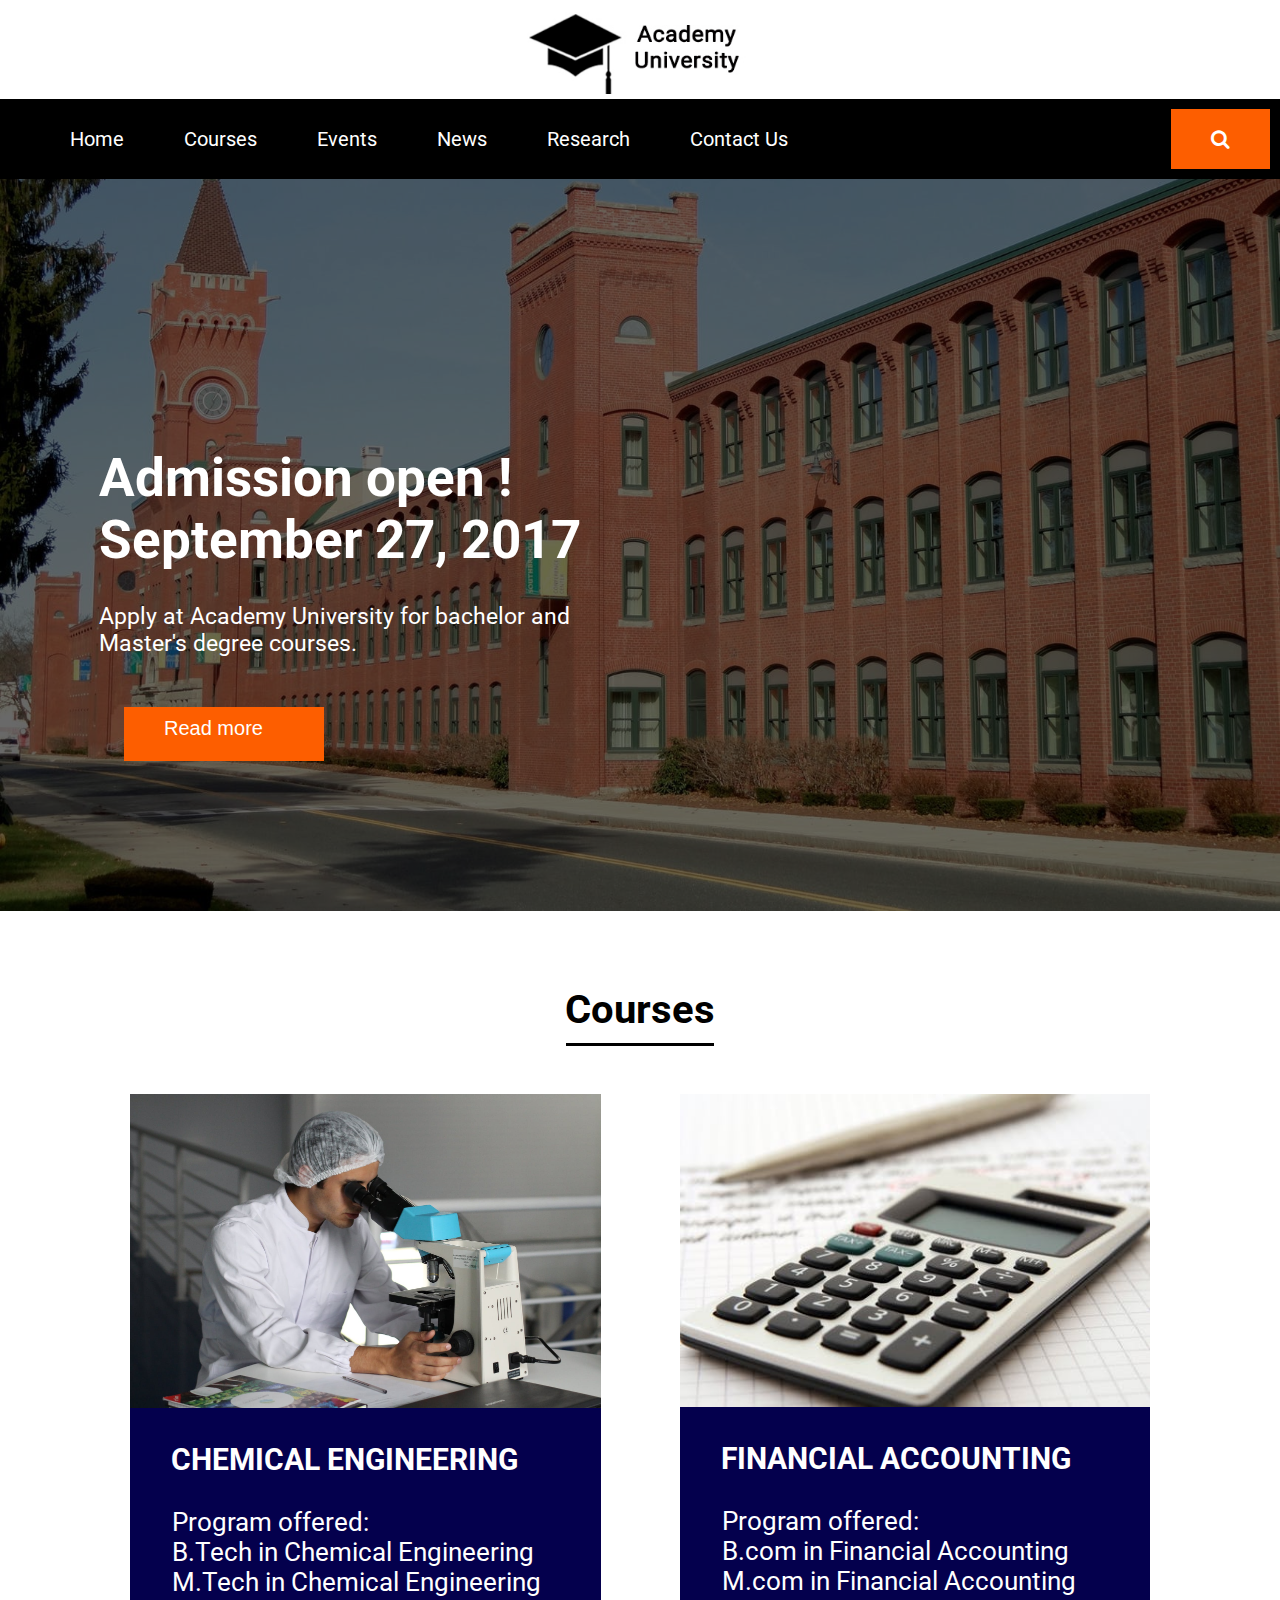
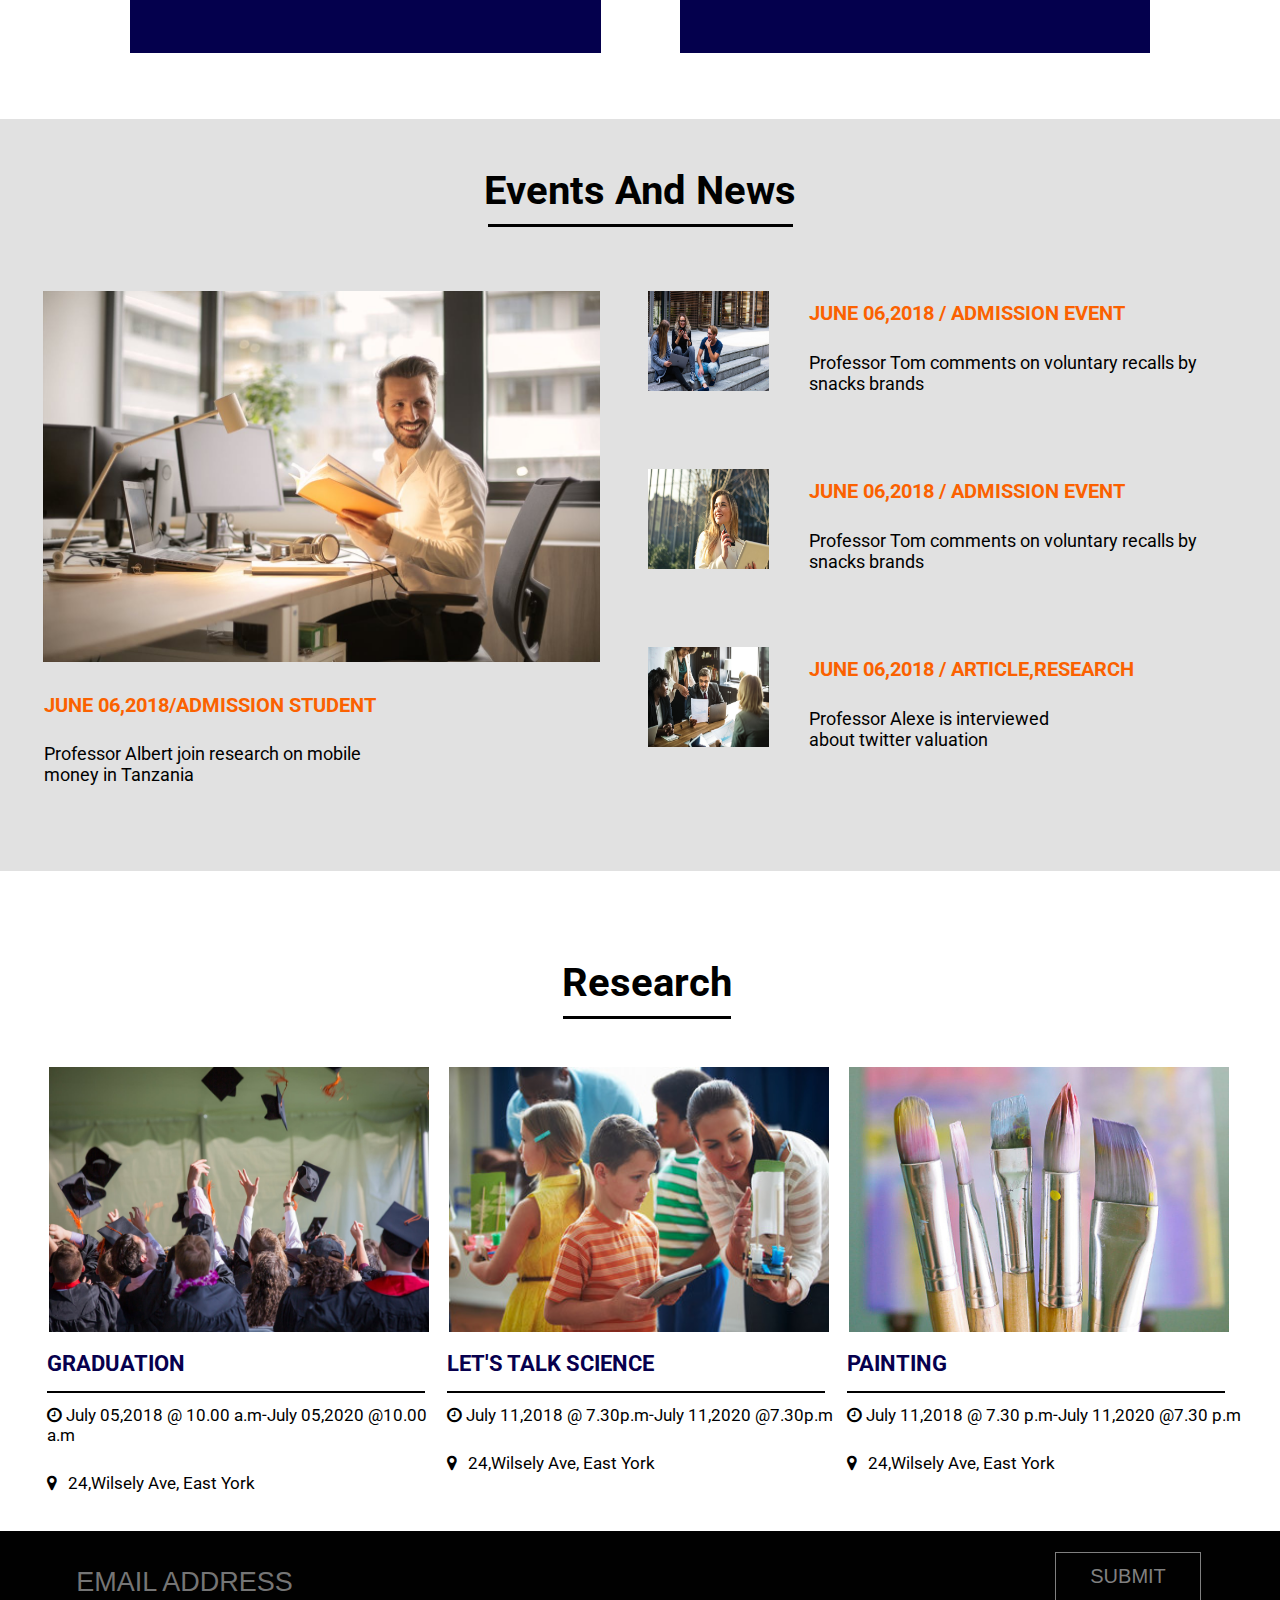
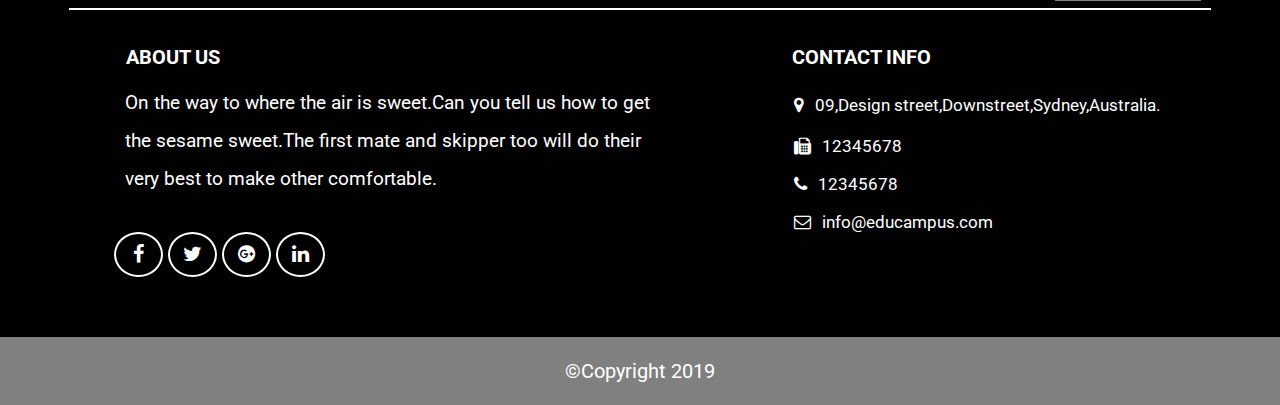
==== commit ded51520: "changes in css and js and html" ====
--- a/index.html
+++ b/index.html
@@ -12,9 +12,9 @@
   <script src="https://ajax.googleapis.com/ajax/libs/jquery/3.4.1/jquery.min.js"></script>
 </head>
 
-<body>
-  <button onclick="topFunction()" id="toTop" title="Go to top">
-    <i class="fa fa-angle-up" aria-hidden="true"></i></button>
+<body id="goToTopBtn">
+  <a href="#goToTopBtn" id="goToTop" class="top-btn">
+    <i class="fa fa-angle-up" aria-hidden="true"></i></a>
   <header>
     <div class="container">
       <a href="#" class="logo">
@@ -23,7 +23,7 @@
 
       <nav class="navigation">
 
-        <button id="menuBar" class="sp"><i class="fa fa-navicon"></i></button>
+
         <ul id="mainNav">
           <li><a href="#courses" class="navi_menu">Courses</a></li>
           <li><a href="#events" class="navi_menu">Events</a></li>
@@ -45,6 +45,7 @@
           </ul>
         </div>
       </nav>
+      <button id="menuBar" class="sp"><i class="fa fa-navicon"></i></button>
     </div>
   </header>
   <div class="main-visual" id="home">
@@ -84,7 +85,7 @@
   </div>
   <div class="event-new" id="events">
     <div class="container">
-      <h1 id="news">Events And News</h1>
+      <h1 id="news" class="new">Events And News</h1>
 <div class="event_section">
 
       <div class="event_left">
@@ -134,7 +135,7 @@
   </div>
   <div class="research_wrap">
     <div class="container">
-      <h1 id="research">Research</h1>
+      <h1 id="research" class="research_heading">Research</h1>
       <div class="research_column">
         <div class="research_section">
           <figure class="research_img">
@@ -142,10 +143,10 @@
           </figure>
           <h6>GRADUATION</h6>
           <hr>
-          <p><i class="fa fa-clock-o" aria-hidden="true">
+          <p><i class="fa fa-clock-o" aria-hidden="true"></i>
               July 05,2018 @ 10.00 a.m-July 05,2020
-              @10.00 a.m</i><br>
-            <i class="fa fa-map-marker" aria-hidden="true"> 24,Wilsely Ave, East York</i></p>
+              @10.00 a.m</p>
+          <p><i class="fa fa-map-marker" aria-hidden="true"></i>24,Wilsely Ave, East York</p>
         </div>
         <div class="research_section">
           <figure class="research_img">
@@ -153,9 +154,9 @@
           </figure>
           <h6>LET'S TALK SCIENCE</h6>
           <hr>
-          <p><i class="fa fa-clock-o" aria-hidden="true">
-              July 11,2018 @ 7.30p.m-July 11,2020 @7.30p.m</i><br>
-            <i class="fa fa-map-marker" aria-hidden="true"> 24,Wilsely Ave, East York</i></p>
+          <p><i class="fa fa-clock-o" aria-hidden="true"></i>
+              July 11,2018 @ 7.30p.m-July 11,2020 @7.30p.m</p>
+          <P><i class="fa fa-map-marker" aria-hidden="true"></i>24,Wilsely Ave, East York</p>
         </div>
         <div class="research_section">
           <figure class="research_img">
@@ -163,17 +164,19 @@
           </figure>
           <h6>PAINTING</h6>
           <hr>
-          <p><i class="fa fa-clock-o" aria-hidden="true">
-              July 11,2018 @ 7.30 p.m-July 11,2020 @7.30 p.m</i><br>
-            <i class="fa fa-map-marker" aria-hidden="true"> 24,Wilsely Ave, East York</i></p>
+          <p><i class="fa fa-clock-o" aria-hidden="true"></i>
+              July 11,2018 @ 7.30 p.m-July 11,2020 @7.30 p.m</p>
+          <p><i class="fa fa-map-marker" aria-hidden="true"></i>24,Wilsely Ave, East York</p>
         </div>
       </div>
     </div>
   </div>
   <div class="contact_wrap" id="contact">
     <div class="container">
-      <h6 class="h6_two">EMAIL ADDRESS</h6>
-      <button class="button_last">SUBMIT</button>
+      <form>
+        <input type="text" name="EMAIL ADDRESS" placeholder="EMAIL ADDRESS">
+        <input type="submit" value="SUBMIT">
+      </form>
       <hr class="hr_last">
       <div class="contact_container">
         <div class="contact_left">
@@ -211,4 +214,4 @@
   <script src="js/script.js"></script>
 </body>
 
-</html>+</html>
--- a/css/style.css
+++ b/css/style.css
@@ -4,6 +4,7 @@
 
 body {
   font-family: 'Roboto', sans-serif;
+  margin: 0;
 }
 
 .container {
@@ -11,25 +12,25 @@
   padding:0 20px;
   margin:0 auto;
 }
-#toTop {
-  position:fixed;
-  right:20px;
-  padding:10px;
-  bottom:100px;
-  background:#f7bb07;
-  border-radius:4px;
-  cursor:pointer;
-  display:none;
-}
-#toTop:hover {
-  background:#ffeb3b;
-}
-
 .pc {
   display: none;
 }
-
-
+.top-btn {
+  padding: 5px 10px;
+  background-color: orange;
+  position: fixed;
+  bottom: 10px;
+  right: 10px;
+  display: none;
+  color: white;
+  z-index: 99;
+}
+.top-btn.active {
+  display: block;
+}
+.top-btn:hover {
+  background-color: #f5cfb9;
+}
 /**************/
 /* header */
 /**************/
@@ -42,10 +43,17 @@
 header .logo img {
   width: 150px;
 }
+nav li:hover {
+  background: #fd5e00;
+}
+nav li a:hover {
+  color: white;
+}
 
 button {
   cursor: pointer;
   border: none;
+  background: none;
 }
 
 i.fa.fa-navicon {
@@ -63,7 +71,7 @@
   z-index: 10;
   right: 16px;
   top: 61px;
-  margin: 0;  
+  margin: 0;
   padding: 10px 0;
   display: none;
 }
@@ -80,7 +88,7 @@
 }
 
 .active {
-  display: block!important;   
+  display: block!important;
 }
 
 /**************/
@@ -144,11 +152,11 @@
 h1:after {
     content: " ";
     background-color: black;
-    width: 180px;
+    width: 148px;
     height: 3px;
     margin: 0 auto;
     display: block;
-    margin-top: 10px; 
+    margin-top: 10px;
 }
 
 figure.courses_img {
@@ -194,7 +202,15 @@
 /**************/
 /* events and news */
 /**************/
-
+.new::after {
+  content: " ";
+  background-color: black;
+  width: 305px;
+  height: 3px;
+  margin: 0 auto;
+  display: block;
+  margin-top: 10px;
+}
 .event-new {
   background-color: #e1e1e1;
   margin-top: 66px;
@@ -216,7 +232,7 @@
 
 figure.fig_two img {
     height: 88px;
-    
+
 }
 
 h5 {
@@ -242,6 +258,15 @@
 /**************/
 /* research*/
 /**************/
+.research_heading::after {
+  content: " ";
+  background-color: black;
+  width: 168px;
+  height: 3px;
+  margin: 0 auto;
+  display: block;
+  margin-top: 10px;
+}
 .research_wrap {
   margin-top: 40px;
   margin-left: 14px;
@@ -302,17 +327,17 @@
 
 
 button.button_last {
-  float: right;
-  margin-top: -30px;
-  margin-right: 48px;
-  font-size: 7px;
-  width: 18%;
-  padding: 4px;
-  background-color: #010101;
-  border: 1px solid grey;
-  color: grey;
-  margin-bottom: 9px;
-  transition: 0.3s;
+    float: right;
+    margin-top: -18px;
+    margin-right: 26px;
+    font-size: 10px;
+    width: 18%;
+    padding: 8px;
+    background-color: #010101;
+    border: 1px solid grey;
+    color: grey;
+    margin-bottom: 8px;
+    transition: 0.3s;
 }
 button.button_last:hover{
   background: white;
@@ -320,9 +345,9 @@
 }
 
 hr.hr_last {
-  border: 1px solid white;
-  width: 84%;
-  margin-left: 25px;
+    border: 1px solid white;
+    width: 95%;
+    margin: 0 auto;
 }
 
 
@@ -340,9 +365,9 @@
 }
 
 p.para_last_one {
-  font-size: 11px;
-  text-align: start;
-  margin-left: 28px;
+    font-size: 14px;
+    text-align: start;
+    margin-left: 28px;
 }
 
 i.fa.fa-map-marker {
@@ -379,14 +404,16 @@
   width: 20px;
   height: 20px;
   border-radius: 50%;
-  border: 1px solid white;
+  border: 2px solid white;
   display: flex;
   align-items: center;
   justify-content: center;
   font-size: 12px;
   text-decoration: none;
 }
-
+.social-icons li a:hover {
+  background-color: grey;
+}
 ul.social-icons {
   margin-left: 22px;
 }
@@ -407,6 +434,28 @@
   font-size: 10px;
 }
 
+input[type="text"] {
+    border: none;
+    background: none;
+    margin-top: 10px;
+    margin-left: 23px;
+    font-size: 17px;
+    width: 80%;
+}
+input[type="submit"] {
+    background: none;
+    color: grey;
+    border: 1px solid grey;
+    display: inline-block;
+    margin-right: 22px;
+    padding: 6px 13px;
+    margin-top: 15px;
+    margin-bottom: 7px;
+}
+form {
+    display: flex;
+    justify-content: space-evenly;
+}
 /**************/
 /* footer*/
 /**************/
@@ -434,12 +483,12 @@
     display: none;
   }
 
-  
+
   /**************/
   /* header*/
   /**************/
 
-  
+
   header .logo img {
     width: 250px;
   }
@@ -470,12 +519,12 @@
       padding: 0 20px;
   }
 
-  header nav.navigation ul  {  
+  header nav.navigation ul  {
     display: flex;
     align-items: center;
     margin: 0;
     padding: 0;
-    padding-left: 40px; 
+    padding-left: 40px;
   }
   .wrap {
     display: flex;
@@ -489,7 +538,7 @@
   }
 
   nav li:hover {
-    background: #fd5e00;  
+    background: #fd5e00;
   }
 
   header .navigation {
@@ -499,9 +548,9 @@
   }
 
 
-i.fa.fa-search { 
+i.fa.fa-search {
     background: #fd5e00;
-    padding: 20px 40px;  
+    padding: 20px 40px;
 }
 
 i.fa.fa-search:hover {
@@ -733,7 +782,7 @@
 }
 hr.hr_last {
     border: 1px solid white;
-    width: 89%;
+    width: 95%;
     margin: 0 auto;
 }
 
@@ -747,17 +796,14 @@
 }
 
 button.button_last {
-  float: right;
-  margin-right: 63px;
-  font-size: 17px;
-  width: 17%;
-  padding: 9px;
-  background-color: #010101;
-  border: 1px solid grey;
-  color: grey;
-  margin-bottom: 3px;
-  border-radius: 2.5px;
-  transition: 0.3s;
+    float: right;
+    font-size: 17px;
+    padding: 9px;
+    background-color: #010101;
+    border: 1px solid grey;
+    color: grey;
+    border-radius: 2.5px;
+    transition: 0.3s;
 }
 
 button.button_last:hover{
@@ -787,16 +833,20 @@
 }
 
 .social-icons li a {
-  color: white;
-  width: 30px;
-  height: 30px;
-  border-radius: 50%;
-  border: 1px solid white;
-  display: flex;
-  align-items: center;
-  justify-content: center;
-  font-size: 12px;
-  text-decoration: none;
+    color: white;
+    width: 5px;
+    height: 41px;
+    border-radius: 50%;
+    border: 2px solid white;
+    display: flex;
+    align-items: center;
+    justify-content: center;
+    font-size: 12px;
+    text-decoration: none;
+}
+
+.social-icons li a:hover {
+  background-color: grey;
 }
 
 i.fa.fa-facebook {
@@ -843,6 +893,24 @@
 .contact_right {
     width: 80%;
 }
+input[type="text"] {
+    border: none;
+    background: none;
+    margin-top: 20px;
+    margin-left: 17px;
+    font-size: 27px;
+}
+input[type="submit"] {
+    background: none;
+    color: grey;
+    border: 1px solid grey;
+    display: inline-block;
+    margin-right: 22px;
+    padding: 12px 34px;
+    margin-top: 15px;
+    margin-bottom: 7px;
+    font-size: 20px;
+}
 /**************/
 /*footer*/
 /**************/
@@ -857,4 +925,6 @@
     color: white;
     font-size: 20px;
 }
-}
+
+
+}
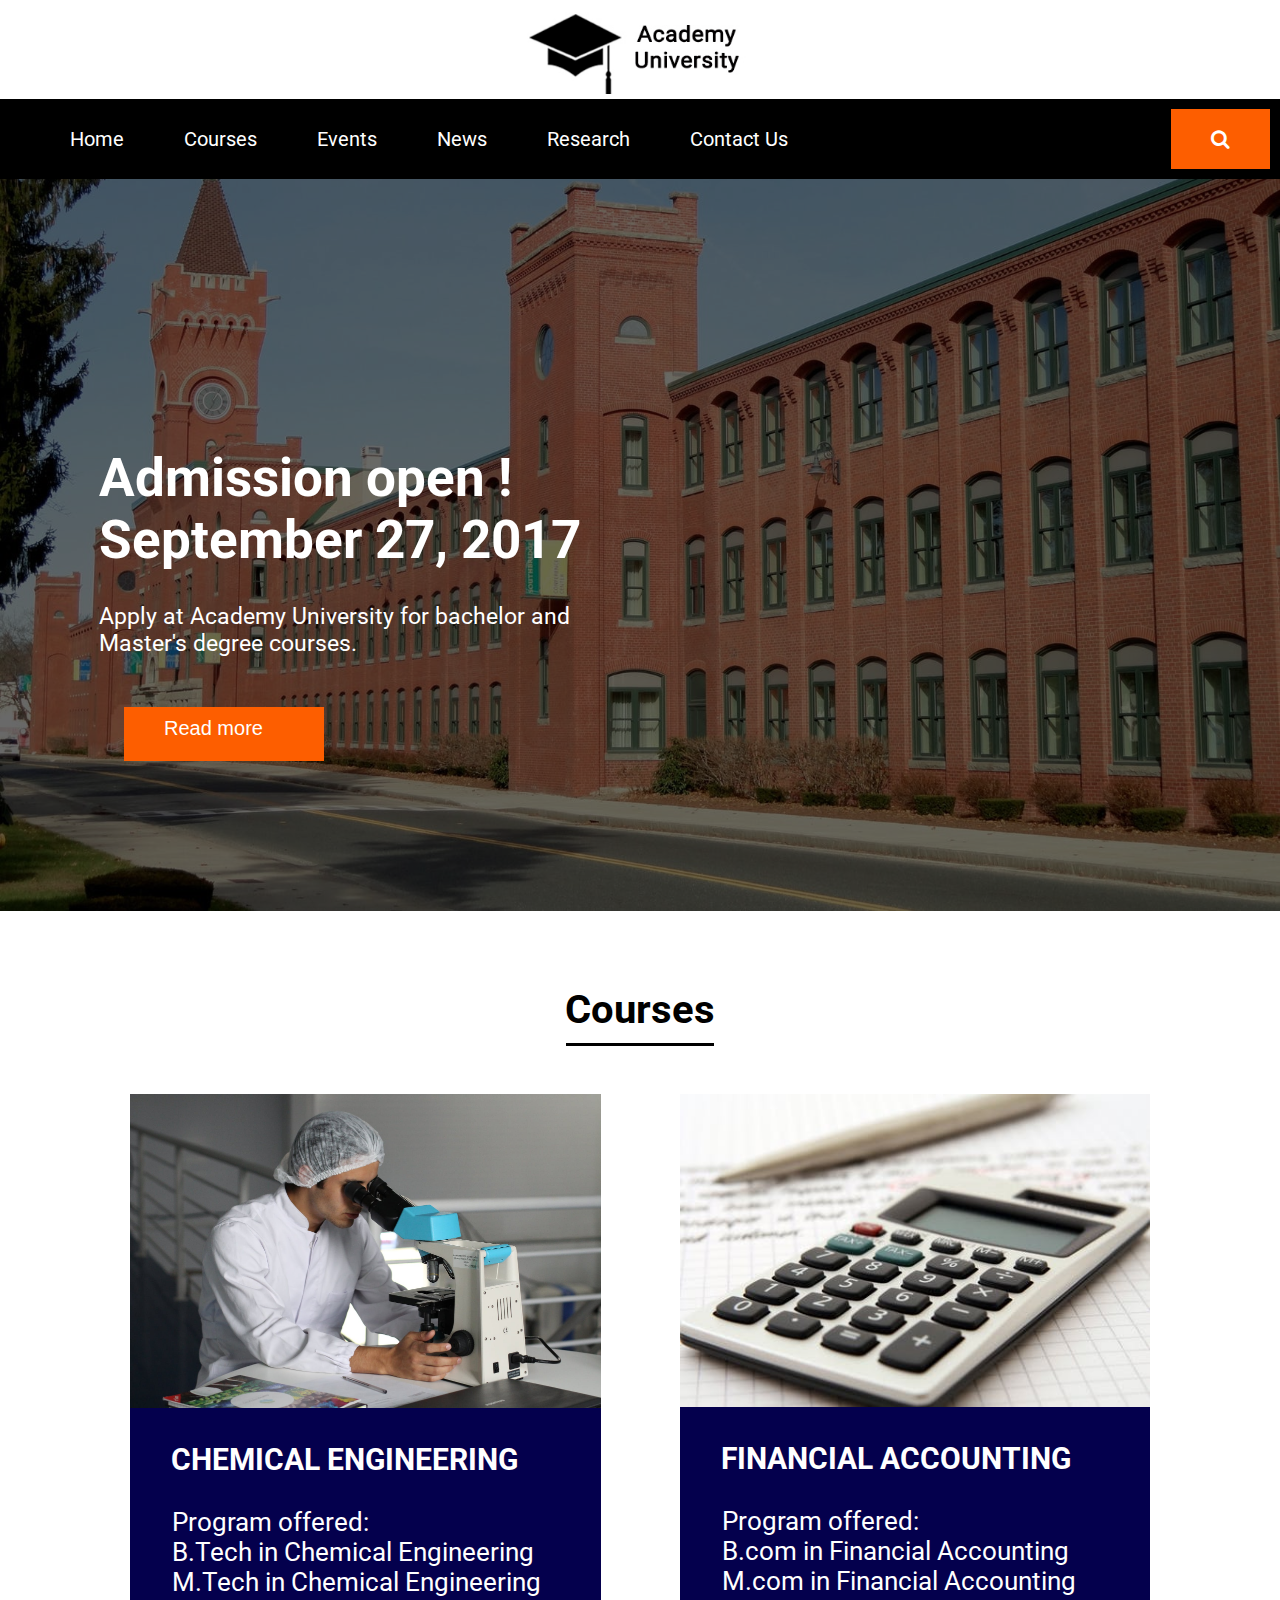
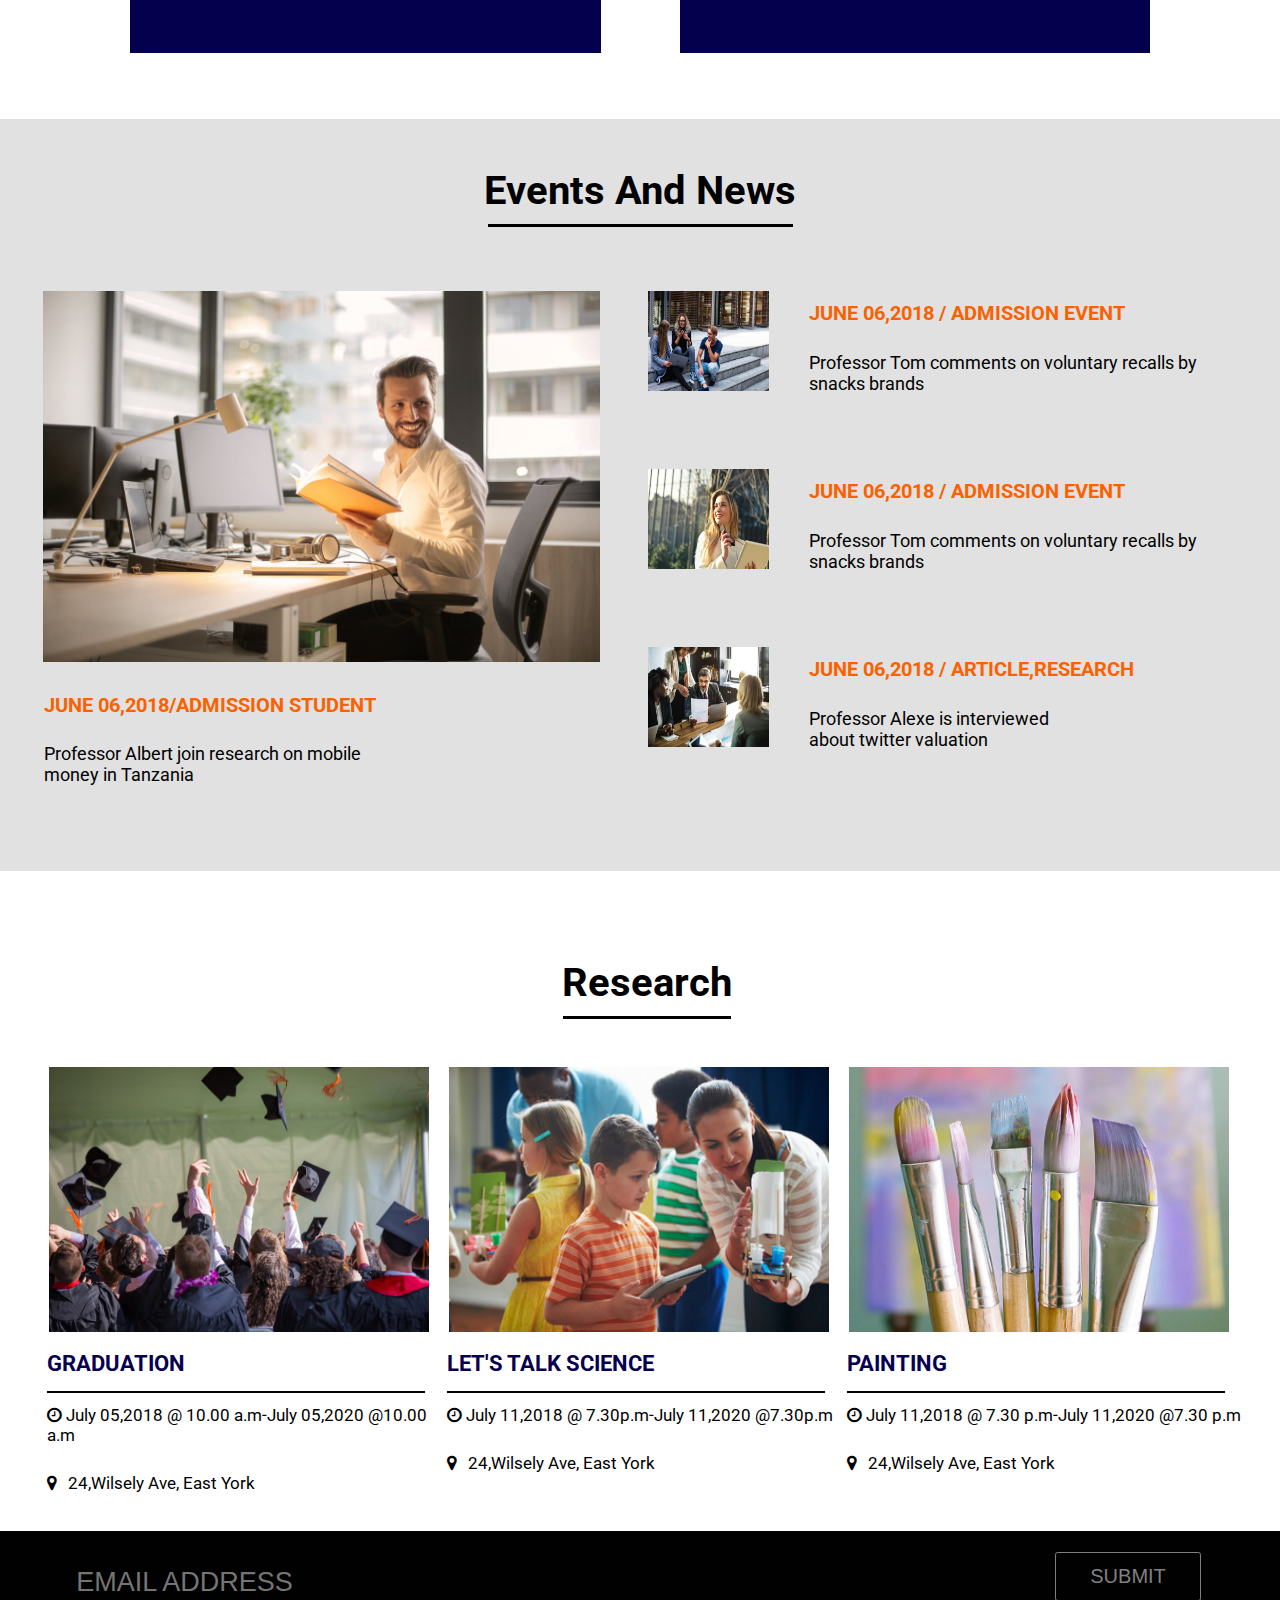
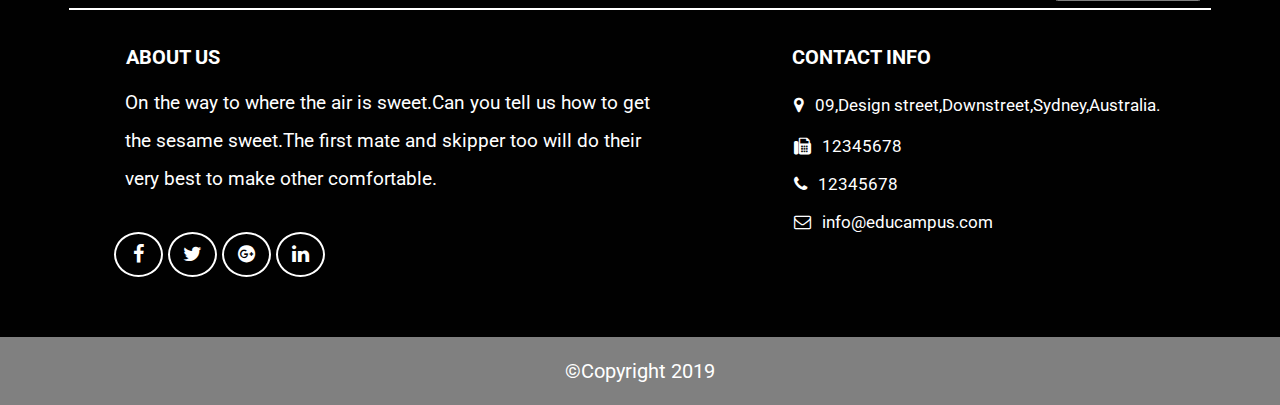
==== commit 4ce7faea: "update index.html" ====
--- a/index.html
+++ b/index.html
@@ -4,7 +4,7 @@
 <head>
   <meta charset="utf-8">
   <meta name="viewport" content="width=device-width, minimum-scale=1, initial-scale=1">
-  <title>Document</title>
+  <title>Academy University</title>
   <link rel="stylesheet" href="css/style.css">
   <link rel="stylesheet" href="https://cdnjs.cloudflare.com/ajax/libs/font-awesome/4.7.0/css/font-awesome.min.css">
   <link href="https://fonts.googleapis.com/css?family=Roboto&display=swap" rel="stylesheet">
--- a/css/style.css
+++ b/css/style.css
@@ -451,10 +451,15 @@
     padding: 6px 13px;
     margin-top: 15px;
     margin-bottom: 7px;
+    border-radius: 2.5px;
 }
 form {
     display: flex;
     justify-content: space-evenly;
+}
+input[type="submit"]:hover {
+  background-color: white;
+  color: black;
 }
 /**************/
 /* footer*/
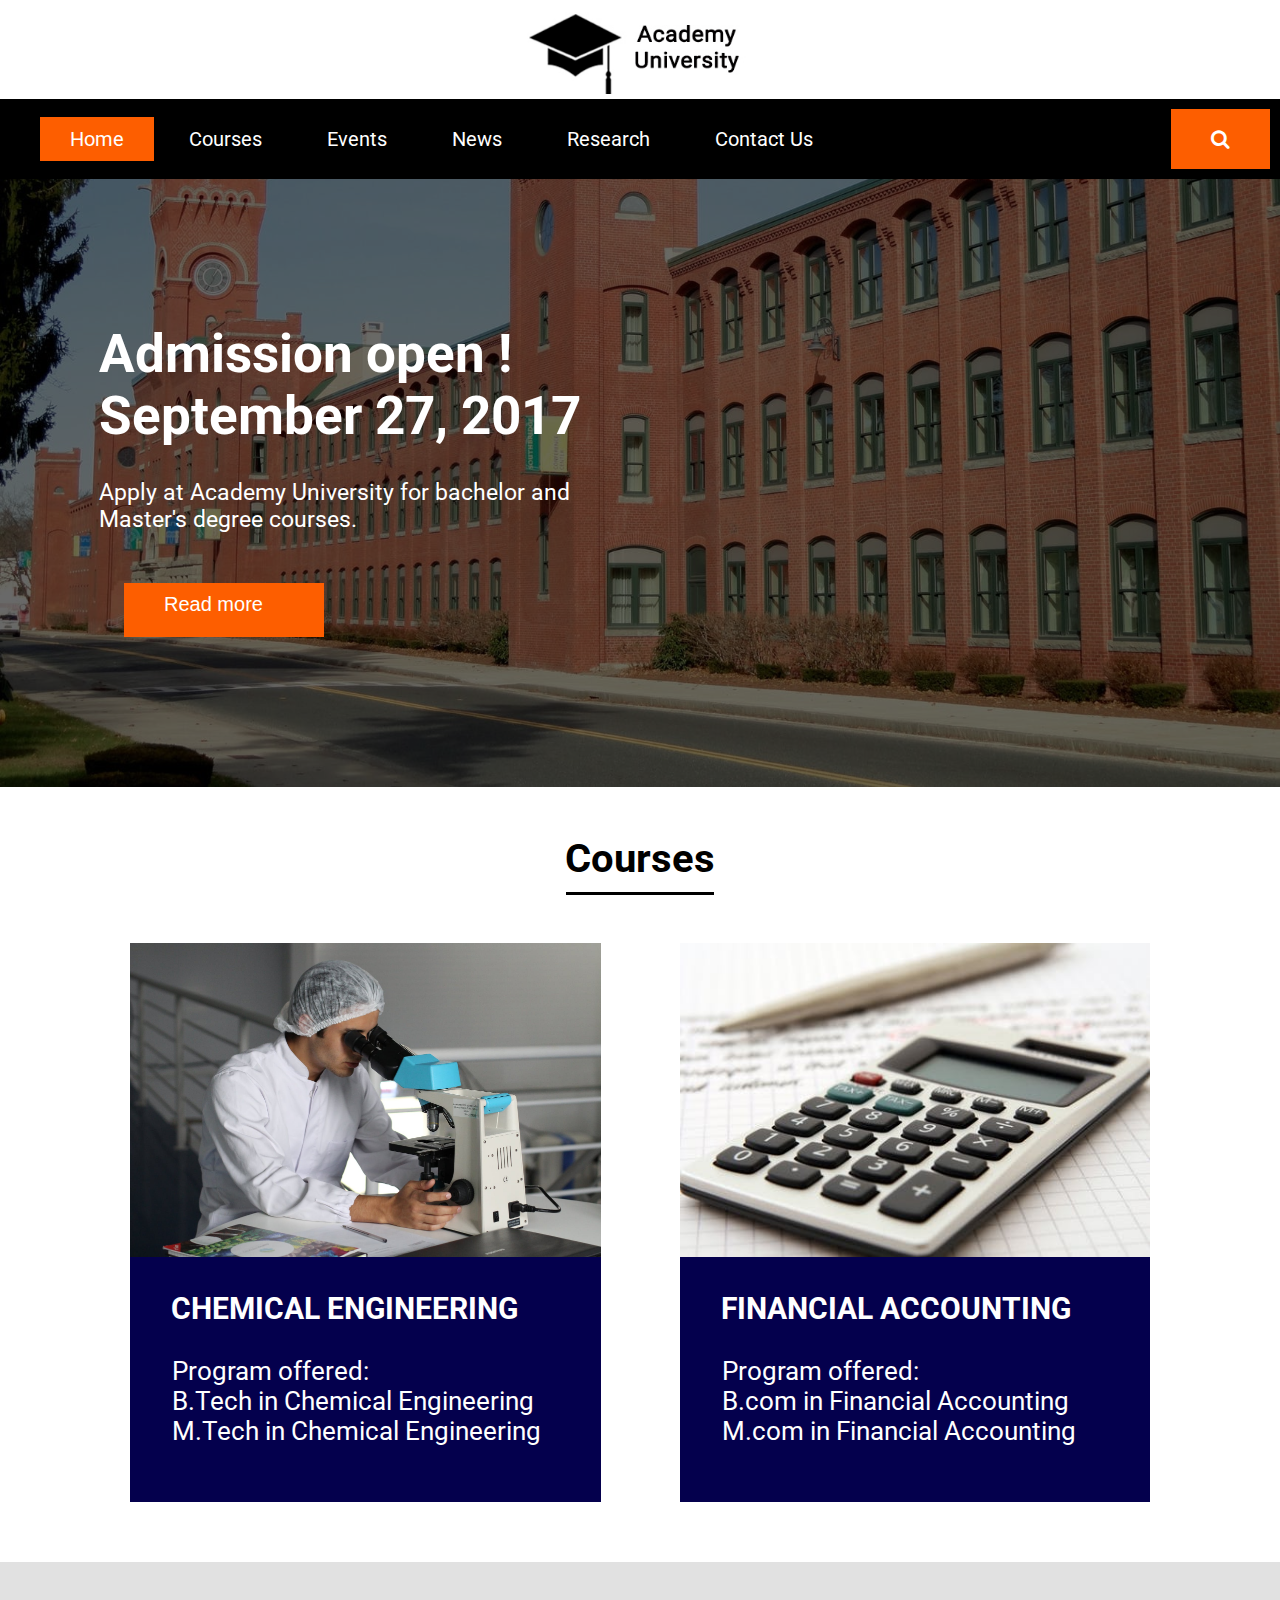
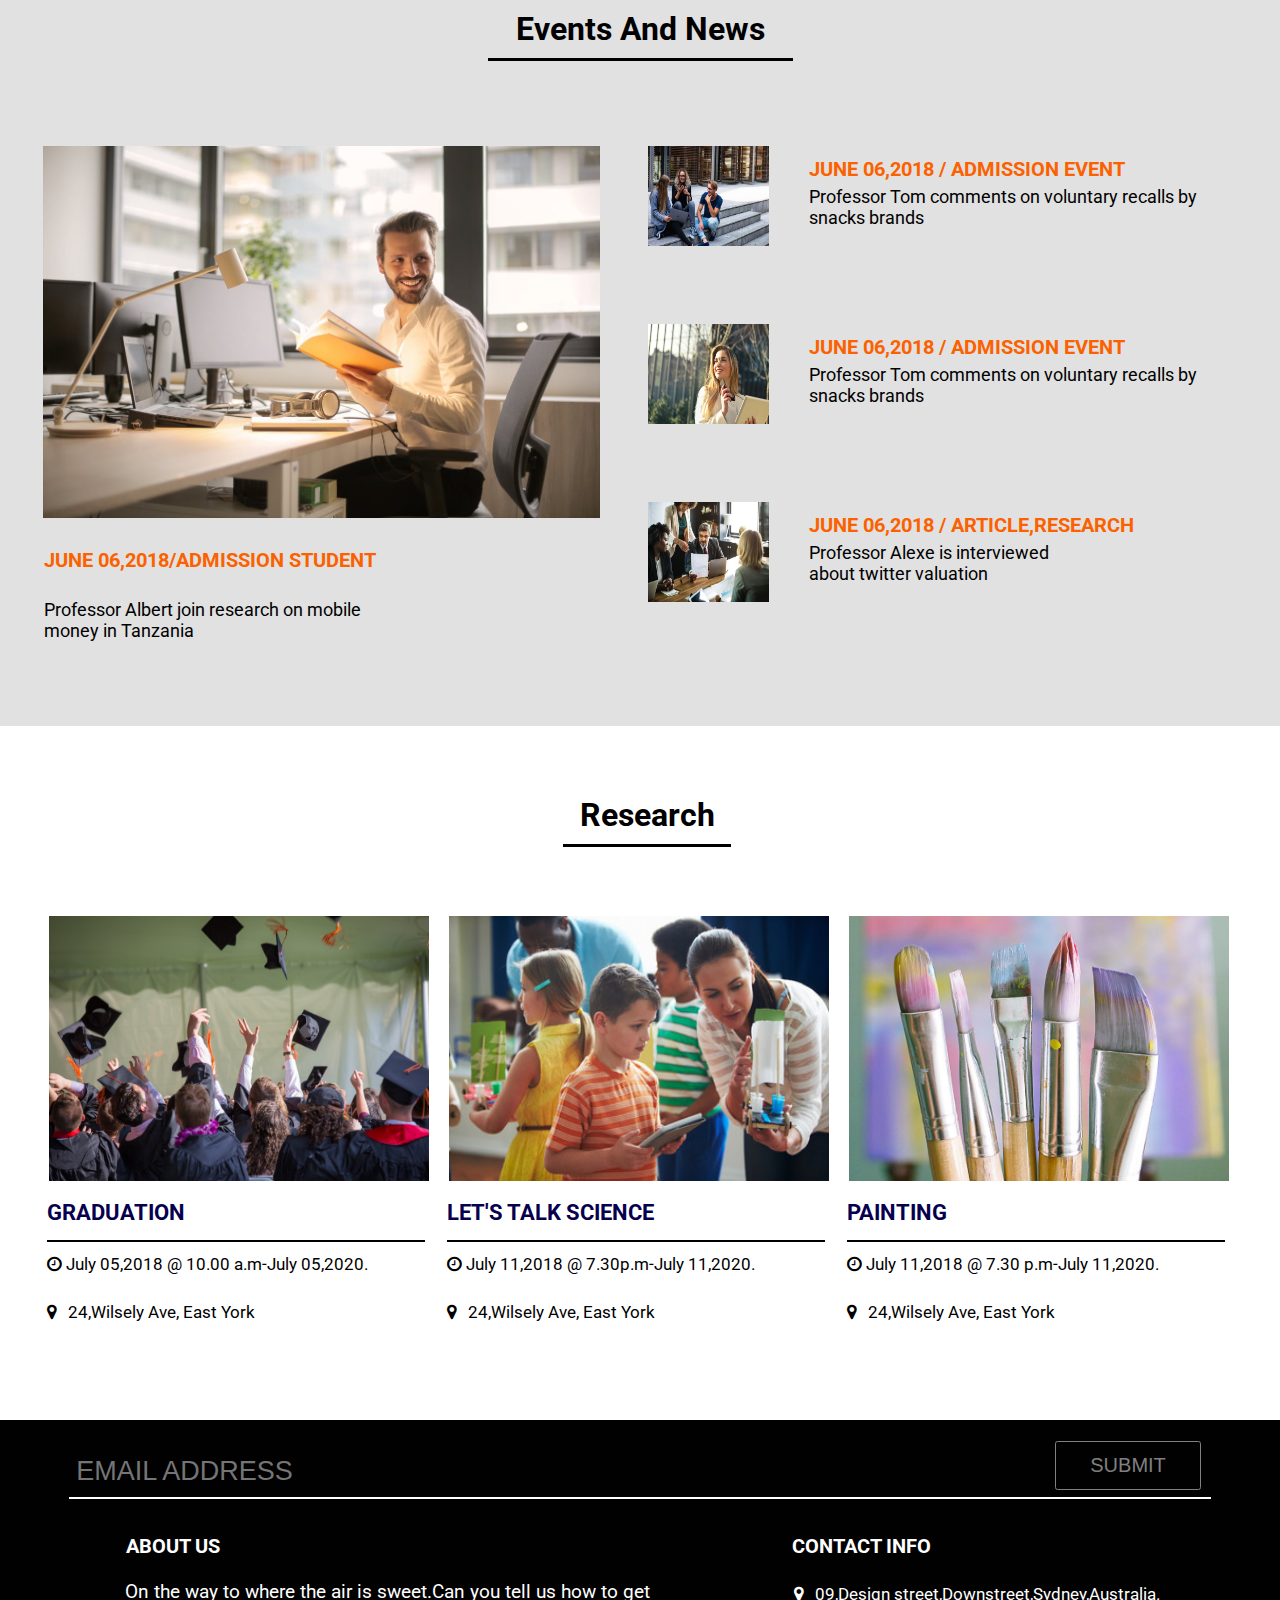
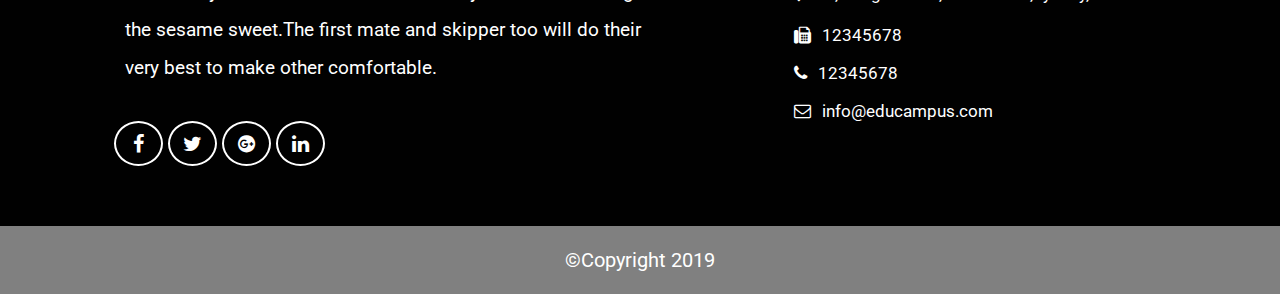
==== commit 5481c630: "updated on 17/07" ====
--- a/index.html
+++ b/index.html
@@ -17,6 +17,8 @@
     <i class="fa fa-angle-up" aria-hidden="true"></i></a>
   <header>
     <div class="container">
+
+
       <a href="#" class="logo">
         <img src="logo.jpg" class="image_one" alt="logo">
       </a>
@@ -144,8 +146,7 @@
           <h6>GRADUATION</h6>
           <hr>
           <p><i class="fa fa-clock-o" aria-hidden="true"></i>
-              July 05,2018 @ 10.00 a.m-July 05,2020
-              @10.00 a.m</p>
+              July 05,2018 @ 10.00 a.m-July 05,2020.</p>
           <p><i class="fa fa-map-marker" aria-hidden="true"></i>24,Wilsely Ave, East York</p>
         </div>
         <div class="research_section">
@@ -155,7 +156,7 @@
           <h6>LET'S TALK SCIENCE</h6>
           <hr>
           <p><i class="fa fa-clock-o" aria-hidden="true"></i>
-              July 11,2018 @ 7.30p.m-July 11,2020 @7.30p.m</p>
+              July 11,2018 @ 7.30p.m-July 11,2020.</p>
           <P><i class="fa fa-map-marker" aria-hidden="true"></i>24,Wilsely Ave, East York</p>
         </div>
         <div class="research_section">
@@ -165,7 +166,7 @@
           <h6>PAINTING</h6>
           <hr>
           <p><i class="fa fa-clock-o" aria-hidden="true"></i>
-              July 11,2018 @ 7.30 p.m-July 11,2020 @7.30 p.m</p>
+              July 11,2018 @ 7.30 p.m-July 11,2020.</p>
           <p><i class="fa fa-map-marker" aria-hidden="true"></i>24,Wilsely Ave, East York</p>
         </div>
       </div>
--- a/css/style.css
+++ b/css/style.css
@@ -17,7 +17,7 @@
 }
 .top-btn {
   padding: 5px 10px;
-  background-color: orange;
+  background-color: #fd5e00;
   position: fixed;
   bottom: 10px;
   right: 10px;
@@ -43,9 +43,10 @@
 header .logo img {
   width: 150px;
 }
-nav li:hover {
-  background: #fd5e00;
-}
+.wrap .pc li:hover {
+  background-color: #fd5e00;
+}
+
 nav li a:hover {
   color: white;
 }
@@ -63,7 +64,9 @@
 .search_icon {
   display: none;
 }
-
+.search_icon:hover {
+  opacity: 0.8;: 
+}
 header #mainNav {
   background-color: rgb(255,255,255);
   width: 200px;
@@ -107,11 +110,9 @@
 
 .main-visual .container {
   margin-left: 50px;
-  padding-top: 40px;
 }
 
 h2 {
-  padding-top: 60px;
   text-align: left;
   font-size: 40px;
 }
@@ -119,7 +120,6 @@
 .para_one {
   text-align: left;
   font-size: 20px;
-  width: 400px;
 }
 
 
@@ -142,10 +142,10 @@
 /* Courses */
 /**************/
 
-h1 {
+.div_courses .container h1 {
     font-size: 40px;
     text-align: center;
-    padding-top: 48px;
+    margin-top: 48px;
     margin-bottom: 48px;
 }
 
@@ -189,11 +189,11 @@
 
 h3 {
     margin-left: 41px;
-    font-size: 26px;
+    font-size: 24px;
 }
 
 .para_two {
-    font-size: 23px;
+    font-size: 20px;
     line-height: 30px;
     margin-left: 40px;
     padding-bottom: 30px;
@@ -211,9 +211,13 @@
   display: block;
   margin-top: 10px;
 }
+.new {
+    padding: 48px 0px;
+    text-align: center;
+}
 .event-new {
   background-color: #e1e1e1;
-  margin-top: 66px;
+  margin-top: 60px;
   padding-bottom: 62px;
 }
 
@@ -223,6 +227,12 @@
 
 .event_left .side {
   margin: 10px 37px;
+}
+.event_right .side h4 {
+  margin-bottom: 0;
+}
+.event_right .side p {
+  margin-top: 5px;
 }
 
 figure.fig_one img {
@@ -267,8 +277,11 @@
   display: block;
   margin-top: 10px;
 }
+.research_heading {
+  padding: 48px 0px;
+  text-align: center;
+}
 .research_wrap {
-  margin-top: 40px;
   margin-left: 14px;
 }
 
@@ -314,6 +327,7 @@
   background-color: #010101;
   color: white;
   padding-bottom: 45px;
+  margin-top: 60px;
 }
 
 h6.h6_two {
@@ -541,11 +555,12 @@
   nav li {
     list-style: none;
   }
-
-  nav li:hover {
-    background: #fd5e00;
-  }
-
+  ul.pc li {
+    margin-right: 5px;
+}
+  .wrap .pc li:first-child {
+    background-color: #fd5e00;
+  }
   header .navigation {
     width: 100%;
     box-sizing: border-box;
@@ -558,9 +573,6 @@
     padding: 20px 40px;
 }
 
-i.fa.fa-search:hover {
-  opacity: .7;
-}
 
 
 
@@ -605,7 +617,6 @@
 
   h2 {
     font-size: 53px;
-    margin-top: 68px;
     margin-bottom: 6px;
 }
 
@@ -915,6 +926,11 @@
     margin-top: 15px;
     margin-bottom: 7px;
     font-size: 20px;
+    border-radius: 2.5px;
+}
+input[type="submit"]:hover {
+  background-color: white;
+  color: black;
 }
 /**************/
 /*footer*/
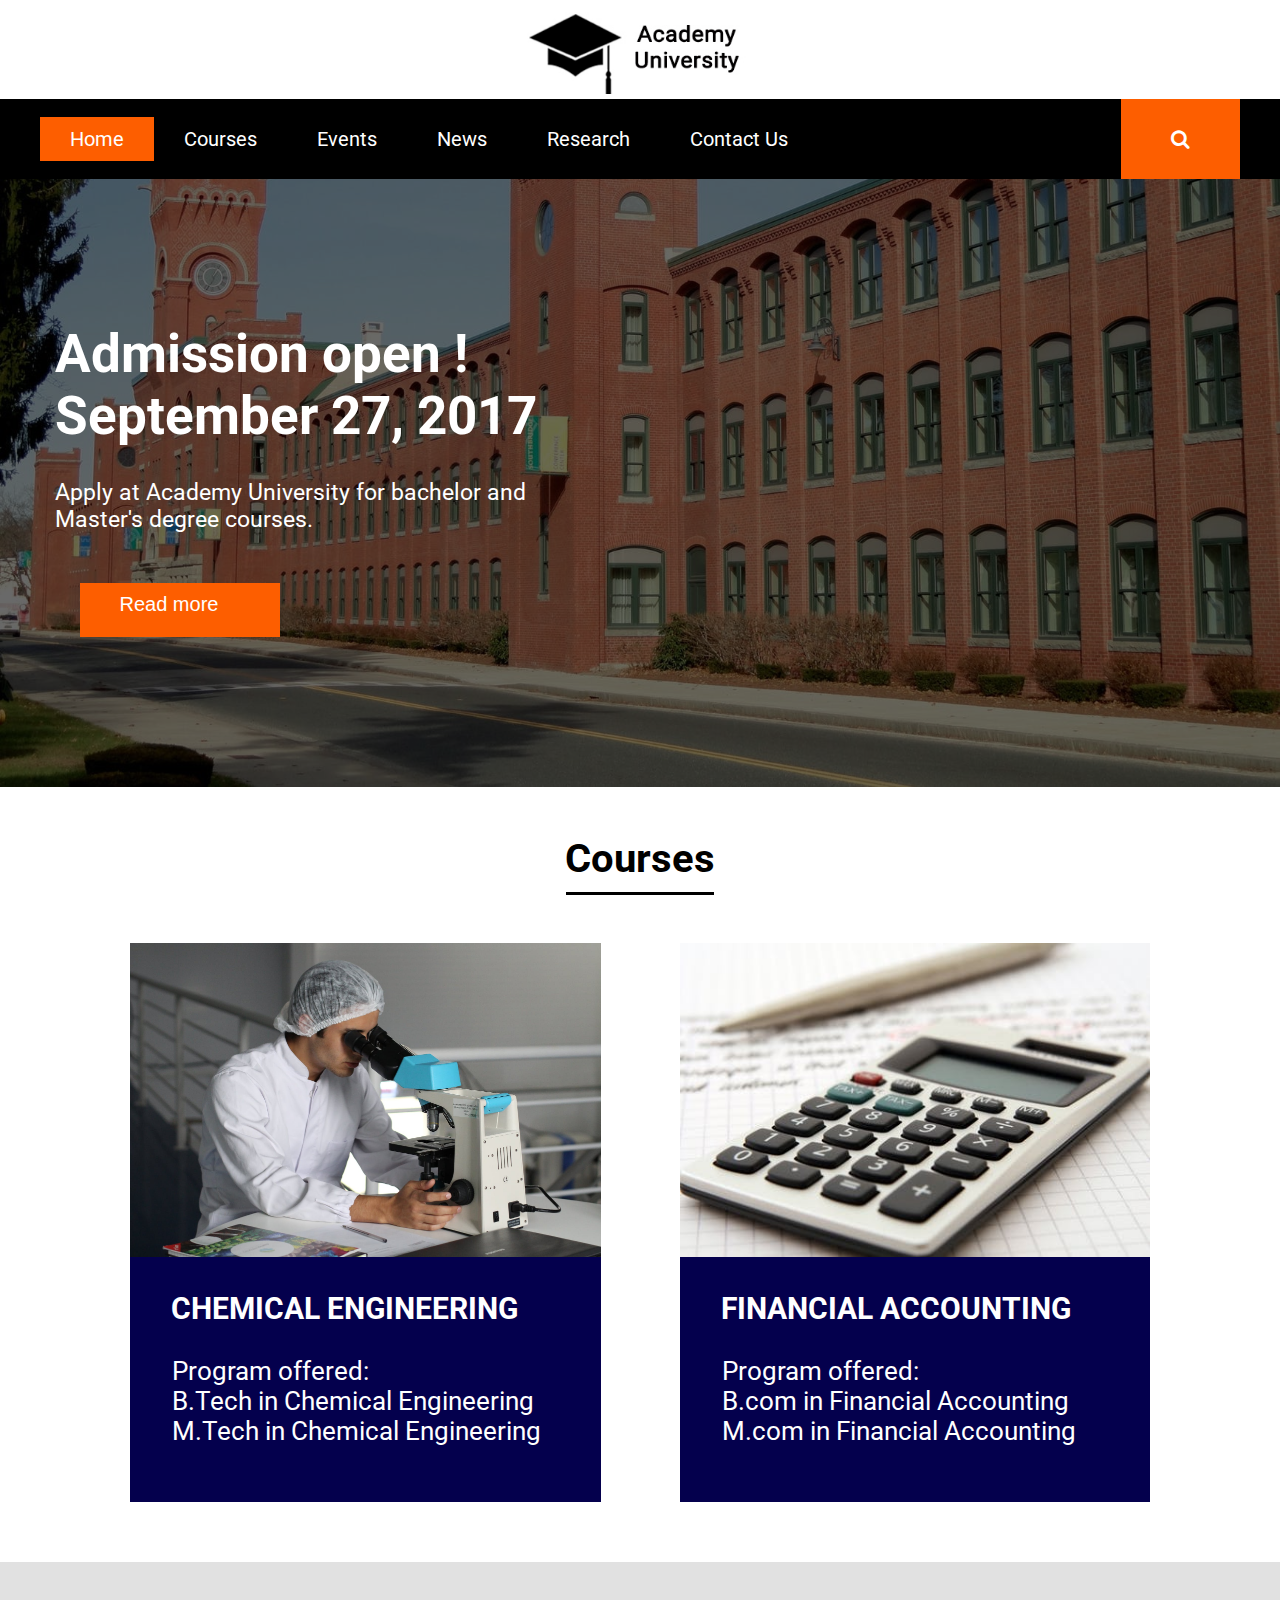
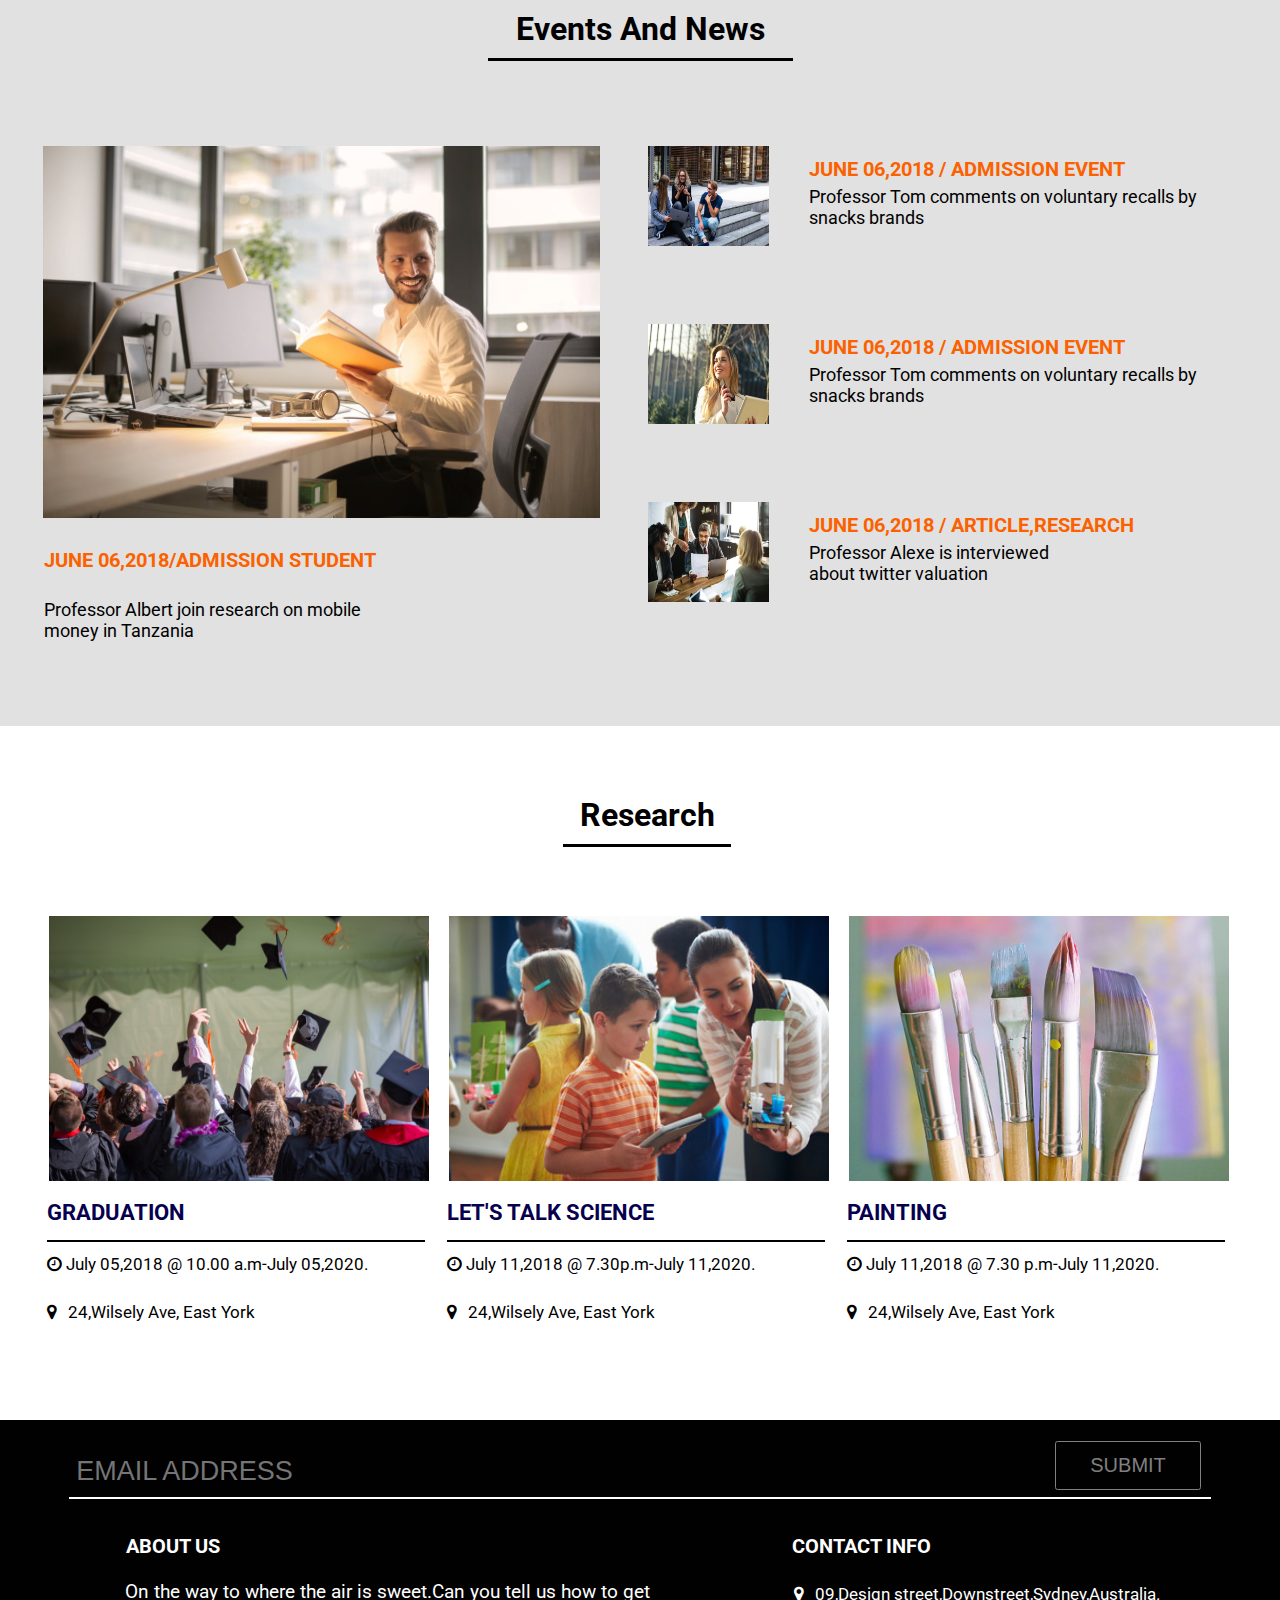
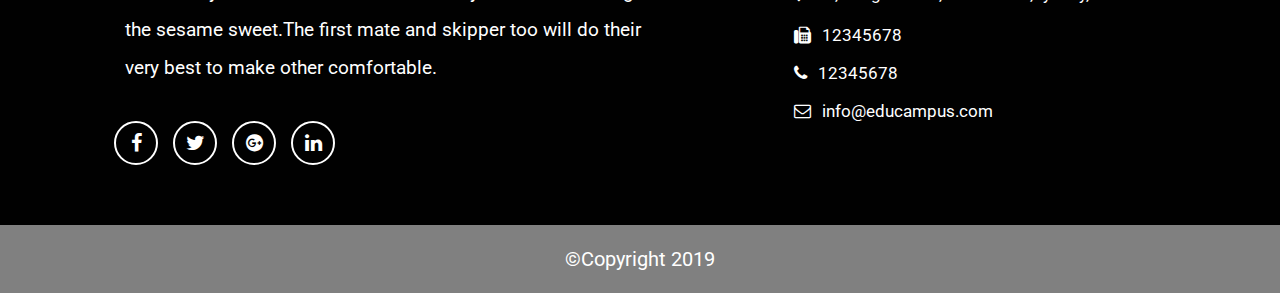
==== commit 66c83a7f: "changes in all" ====
--- a/index.html
+++ b/index.html
@@ -1,218 +1,212 @@
 <!doctype html>
 <html lang="en">
-
-<head>
-  <meta charset="utf-8">
-  <meta name="viewport" content="width=device-width, minimum-scale=1, initial-scale=1">
-  <title>Academy University</title>
-  <link rel="stylesheet" href="css/style.css">
-  <link rel="stylesheet" href="https://cdnjs.cloudflare.com/ajax/libs/font-awesome/4.7.0/css/font-awesome.min.css">
-  <link href="https://fonts.googleapis.com/css?family=Roboto&display=swap" rel="stylesheet">
-
-  <script src="https://ajax.googleapis.com/ajax/libs/jquery/3.4.1/jquery.min.js"></script>
-</head>
-
-<body id="goToTopBtn">
-  <a href="#goToTopBtn" id="goToTop" class="top-btn">
-    <i class="fa fa-angle-up" aria-hidden="true"></i></a>
-  <header>
-    <div class="container">
-
-
+  <head>
+    <meta charset="utf-8">
+    <meta name="viewport" content="width=device-width, minimum-scale=1, initial-scale=1">
+    <title>Academy University</title>
+    <link rel="stylesheet" href="css/style.css">
+    <link rel="stylesheet" href="https://cdnjs.cloudflare.com/ajax/libs/font-awesome/4.7.0/css/font-awesome.min.css">
+    <link href="https://fonts.googleapis.com/css?family=Roboto&display=swap" rel="stylesheet">
+    <script src="https://ajax.googleapis.com/ajax/libs/jquery/3.4.1/jquery.min.js"></script>
+  </head>
+  <body id="goToTopBtn">
+    <a href="#goToTopBtn" id="goToTop" class="top-btn"><i class="fa fa-angle-up" aria-hidden="true"></i></a>
+    <header>
       <a href="#" class="logo">
-        <img src="logo.jpg" class="image_one" alt="logo">
+      <img src="logo.jpg" class="image_one" alt="logo">
       </a>
-
       <nav class="navigation">
-
-
-        <ul id="mainNav">
-          <li><a href="#courses" class="navi_menu">Courses</a></li>
-          <li><a href="#events" class="navi_menu">Events</a></li>
-          <li><a href="#news" class="navi_menu">News</a></li>
-          <li><a href="#research" class="navi_menu">Research</a></li>
-          <li><a href="#contact" class="navi_menu">Contact Us</a></li>
-        </ul>
-        <div class="wrap">
-          <ul class="pc ">
-            <li><a href="#home" class="navi_menu">Home</a></li>
+        <div class="container">
+          <ul id="mainNav" class="sp">
             <li><a href="#courses" class="navi_menu">Courses</a></li>
             <li><a href="#events" class="navi_menu">Events</a></li>
             <li><a href="#news" class="navi_menu">News</a></li>
             <li><a href="#research" class="navi_menu">Research</a></li>
             <li><a href="#contact" class="navi_menu">Contact Us</a></li>
           </ul>
-          <ul>
-            <li> <a href="#" class="search_icon pc"><i class="fa fa-search" aria-hidden="true"></i></a></li>
-          </ul>
+          <div class="wrap pc">
+            <ul class="">
+              <li><a href="#home" class="navi_menu">Home</a></li>
+              <li><a href="#courses" class="navi_menu">Courses</a></li>
+              <li><a href="#events" class="navi_menu">Events</a></li>
+              <li><a href="#news" class="navi_menu">News</a></li>
+              <li><a href="#research" class="navi_menu">Research</a></li>
+              <li><a href="#contact" class="navi_menu">Contact Us</a></li>
+            </ul>
+            <ul>
+              <li> <a href="#" class="search_icon pc"><i class="fa fa-search" aria-hidden="true"></i></a></li>
+            </ul>
+          </div>
         </div>
       </nav>
       <button id="menuBar" class="sp"><i class="fa fa-navicon"></i></button>
-    </div>
-  </header>
-  <div class="main-visual" id="home">
-    <div class="container">
-      <h2>Admission open !<br>September 27, 2017</h2>
-      <p class="para_one">Apply at Academy University for bachelor
-        and Master's degree courses.</p>
-      <button class="button_one">Read more</button>
-    </div>
-  </div>
-  <div class="div_courses">
-    <div class="container">
-      <h1 id="courses">Courses</h1>
-      <div class="two column">
-        <section class="section_one">
-          <figure class="courses_img">
-            <img class="courses_pic" src="chemical_pic.jpeg" alt="">
-          </figure>
-          <h3>CHEMICAL ENGINEERING</h3>
-          <p class="para_two">Program offered:<br>
-            B.Tech in Chemical Engineering<br>
-            M.Tech in Chemical Engineering
-          </p>
-        </section>
-        <section class="section_two">
-          <figure class="courses_img">
-            <img class="courses_pic" src="financial_pic.jpeg" alt="">
-          </figure>
-          <h3>FINANCIAL ACCOUNTING</h3>
-          <p class="para_two">Program offered:<br>
-            B.com in Financial Accounting<br>
-            M.com in Financial Accounting
-          </p>
-        </section>
-      </div>
-    </div>
-  </div>
-  <div class="event-new" id="events">
-    <div class="container">
-      <h1 id="news" class="new">Events And News</h1>
-<div class="event_section">
-
-      <div class="event_left">
-        <figure class="fig_one">
-          <img src="event-1.jpeg" alt="">
-        </figure>
-        <div class="side">
-          <h4 class="left_heading">JUNE 06,2018/ADMISSION STUDENT</h4>
-          <p class="para_three">Professor Albert join research on mobile<br>
-            money in Tanzania</p>
-        </div>
-      </div>
-
-      <div class="event_right">
-
-        <div class="group">
-          <figure class="fig_two">
-            <img src="event-2.jpeg" alt="">
-          </figure>
-          <div class="side">
-            <h4>JUNE 06,2018 / ADMISSION EVENT</h4>
-            <p class="para_four">Professor Tom comments on
-              voluntary recalls by snacks brands</p>
-          </div>
-        </div>
-        <div class="group">
-          <figure class="fig_two"><img src="event-3.jpeg" alt=""></figure>
-          <div class="side">
-            <h4>JUNE 06,2018 / ADMISSION EVENT</h4>
-            <p class="para_four">Professor Tom comments on
-              voluntary recalls by snacks brands</p>
-          </div>
-        </div>
-        <div class="group">
-          <figure class="fig_two">
-            <img src="event-4.jpeg" alt="">
-          </figure>
-          <div class="side">
-            <h4>JUNE 06,2018 / ARTICLE,RESEARCH</h4>
-            <p class="para_four">Professor Alexe is interviewed<br>
-              about twitter valuation</p>
-          </div>
-        </div>
-      </div>
-    </div>
-    </div>
-  </div>
-  <div class="research_wrap">
-    <div class="container">
-      <h1 id="research" class="research_heading">Research</h1>
-      <div class="research_column">
-        <div class="research_section">
-          <figure class="research_img">
-            <img class="res-pic" src="res-pic1.jpeg" alt="">
-          </figure>
-          <h6>GRADUATION</h6>
-          <hr>
-          <p><i class="fa fa-clock-o" aria-hidden="true"></i>
-              July 05,2018 @ 10.00 a.m-July 05,2020.</p>
-          <p><i class="fa fa-map-marker" aria-hidden="true"></i>24,Wilsely Ave, East York</p>
-        </div>
-        <div class="research_section">
-          <figure class="research_img">
-            <img class="res-pic" src="res-pic2.jpg" alt="">
-          </figure>
-          <h6>LET'S TALK SCIENCE</h6>
-          <hr>
-          <p><i class="fa fa-clock-o" aria-hidden="true"></i>
-              July 11,2018 @ 7.30p.m-July 11,2020.</p>
-          <P><i class="fa fa-map-marker" aria-hidden="true"></i>24,Wilsely Ave, East York</p>
-        </div>
-        <div class="research_section">
-          <figure class="research_img">
-            <img class="res-pic" src="res-pic3.jpg" alt="">
-          </figure>
-          <h6>PAINTING</h6>
-          <hr>
-          <p><i class="fa fa-clock-o" aria-hidden="true"></i>
-              July 11,2018 @ 7.30 p.m-July 11,2020.</p>
-          <p><i class="fa fa-map-marker" aria-hidden="true"></i>24,Wilsely Ave, East York</p>
-        </div>
-      </div>
-    </div>
-  </div>
-  <div class="contact_wrap" id="contact">
-    <div class="container">
-      <form>
-        <input type="text" name="EMAIL ADDRESS" placeholder="EMAIL ADDRESS">
-        <input type="submit" value="SUBMIT">
-      </form>
-      <hr class="hr_last">
-      <div class="contact_container">
-        <div class="contact_left">
-          <h6 class="h6_last">ABOUT US</h6>
-          <P CLASS="para_last">On the way to where the air
-            is sweet.Can you tell us how
-            to get the sesame sweet.The
-            first mate and skipper too
-            will do their very best to make
-            other comfortable.</P>
-
-          <ul class="social-icons">
-            <li><a href="#"><i class="fa fa-facebook" aria-hidden="true"></i></a></li>
-            <li><a href="#"><i class="fa fa-twitter" aria-hidden="true"></i></a></li>
-            <li><a href="#"><i class="fa fa-google-plus-official" aria-hidden="true"></i></a></li>
-            <li><a href="#"><i class="fa fa-linkedin" aria-hidden="true"></i></a></li>
-          </ul>
-        </div>
-        <div class="contact_right">
-          <h6 class="h6_last"> CONTACT INFO</h6>
-          <p class="para_last_one">
-            <i class="fa fa-map-marker" aria-hidden="true"></i>09,Design street,Downstreet,Sydney,Australia.<br>
-            <i class="fa fa-fax" aria-hidden="true"></i>12345678<br>
-            <i class="fa fa-phone" aria-hidden="true"></i>12345678<br>
-            <i class="fa fa-envelope-o" aria-hidden="true"></i>info@educampus.com
-          </p>
-        </div>
-      </div>
-    </div>
-  </div>
-  <footer>
-    <small>&copy;Copyright 2019</small>
-  </footer>
-
-  <script src="js/script.js"></script>
-</body>
-
+    </header>
+    <div class="main-visual" id="home">
+      <div class="container">
+        <h2>Admission open !<br>September 27, 2017</h2>
+        <p class="para_one">Apply at Academy University for bachelor
+          and Master's degree courses.
+        </p>
+        <button class="button_one">Read more</button>
+      </div>
+    </div>
+    <div class="div_courses">
+      <div class="container">
+        <h1 id="courses">Courses</h1>
+        <div class="two column">
+          <section class="section_one">
+            <figure class="courses_img">
+              <img class="courses_pic" src="chemical_pic.jpeg" alt="">
+            </figure>
+            <h3>CHEMICAL ENGINEERING</h3>
+            <p class="para_two">Program offered:<br>
+              B.Tech in Chemical Engineering<br>
+              M.Tech in Chemical Engineering
+            </p>
+          </section>
+          <section class="section_two">
+            <figure class="courses_img">
+              <img class="courses_pic" src="financial_pic.jpeg" alt="">
+            </figure>
+            <h3>FINANCIAL ACCOUNTING</h3>
+            <p class="para_two">Program offered:<br>
+              B.com in Financial Accounting<br>
+              M.com in Financial Accounting
+            </p>
+          </section>
+        </div>
+      </div>
+    </div>
+    <div class="event-new" id="events">
+      <div class="container">
+        <h1 id="news" class="new">Events And News</h1>
+        <div class="event_section">
+          <div class="event_left">
+            <figure class="fig_one">
+              <img src="event-1.jpeg" alt="">
+            </figure>
+            <div class="side">
+              <h4 class="left_heading">JUNE 06,2018/ADMISSION STUDENT</h4>
+              <p class="para_three">Professor Albert join research on mobile<br>
+                money in Tanzania
+              </p>
+            </div>
+          </div>
+          <div class="event_right">
+            <div class="group">
+              <figure class="fig_two">
+                <img src="event-2.jpeg" alt="">
+              </figure>
+              <div class="side">
+                <h4>JUNE 06,2018 / ADMISSION EVENT</h4>
+                <p class="para_four">Professor Tom comments on
+                  voluntary recalls by snacks brands
+                </p>
+              </div>
+            </div>
+            <div class="group">
+              <figure class="fig_two"><img src="event-3.jpeg" alt=""></figure>
+              <div class="side">
+                <h4>JUNE 06,2018 / ADMISSION EVENT</h4>
+                <p class="para_four">Professor Tom comments on
+                  voluntary recalls by snacks brands
+                </p>
+              </div>
+            </div>
+            <div class="group">
+              <figure class="fig_two">
+                <img src="event-4.jpeg" alt="">
+              </figure>
+              <div class="side">
+                <h4>JUNE 06,2018 / ARTICLE,RESEARCH</h4>
+                <p class="para_four">Professor Alexe is interviewed<br>
+                  about twitter valuation
+                </p>
+              </div>
+            </div>
+          </div>
+        </div>
+      </div>
+    </div>
+    <div class="research_wrap">
+      <div class="container">
+        <h1 id="research" class="research_heading">Research</h1>
+        <div class="research_column">
+          <div class="research_section">
+            <figure class="research_img">
+              <img class="res-pic" src="res-pic1.jpeg" alt="">
+            </figure>
+            <h6>GRADUATION</h6>
+            <hr>
+            <p><i class="fa fa-clock-o" aria-hidden="true"></i>
+              July 05,2018 @ 10.00 a.m-July 05,2020.
+            </p>
+            <p><i class="fa fa-map-marker" aria-hidden="true"></i>24,Wilsely Ave, East York</p>
+          </div>
+          <div class="research_section">
+            <figure class="research_img">
+              <img class="res-pic" src="res-pic2.jpg" alt="">
+            </figure>
+            <h6>LET'S TALK SCIENCE</h6>
+            <hr>
+            <p><i class="fa fa-clock-o" aria-hidden="true"></i>
+              July 11,2018 @ 7.30p.m-July 11,2020.
+            </p>
+            <P><i class="fa fa-map-marker" aria-hidden="true"></i>24,Wilsely Ave, East York</p>
+          </div>
+          <div class="research_section">
+            <figure class="research_img">
+              <img class="res-pic" src="res-pic3.jpg" alt="">
+            </figure>
+            <h6>PAINTING</h6>
+            <hr>
+            <p><i class="fa fa-clock-o" aria-hidden="true"></i>
+              July 11,2018 @ 7.30 p.m-July 11,2020.
+            </p>
+            <p><i class="fa fa-map-marker" aria-hidden="true"></i>24,Wilsely Ave, East York</p>
+          </div>
+        </div>
+      </div>
+    </div>
+    <div class="contact_wrap" id="contact">
+      <div class="container">
+        <form>
+          <input type="text" name="EMAIL ADDRESS" placeholder="EMAIL ADDRESS">
+          <input type="submit" value="SUBMIT">
+        </form>
+        <hr class="hr_last">
+        <div class="contact_container">
+          <div class="contact_left">
+            <h6 class="h6_last">ABOUT US</h6>
+            <P CLASS="para_last">On the way to where the air
+              is sweet.Can you tell us how
+              to get the sesame sweet.The
+              first mate and skipper too
+              will do their very best to make
+              other comfortable.
+            </P>
+            <ul class="social-icons">
+              <li><a href="#"><i class="fa fa-facebook" aria-hidden="true"></i></a></li>
+              <li><a href="#"><i class="fa fa-twitter" aria-hidden="true"></i></a></li>
+              <li><a href="#"><i class="fa fa-google-plus-official" aria-hidden="true"></i></a></li>
+              <li><a href="#"><i class="fa fa-linkedin" aria-hidden="true"></i></a></li>
+            </ul>
+          </div>
+          <div class="contact_right">
+            <h6 class="h6_last"> CONTACT INFO</h6>
+            <p class="para_last_one">
+              <i class="fa fa-map-marker" aria-hidden="true"></i>09,Design street,Downstreet,Sydney,Australia.<br>
+              <i class="fa fa-fax" aria-hidden="true"></i>12345678<br>
+              <i class="fa fa-phone" aria-hidden="true"></i>12345678<br>
+              <i class="fa fa-envelope-o" aria-hidden="true"></i>info@educampus.com
+            </p>
+          </div>
+        </div>
+      </div>
+    </div>
+    <footer>
+      <small>&copy;Copyright 2019</small>
+    </footer>
+    <script src="js/script.js"></script>
+  </body>
 </html>
--- a/css/style.css
+++ b/css/style.css
@@ -1,951 +1,841 @@
 /**************/
 /* common */
 /**************/
-
-body {
-  font-family: 'Roboto', sans-serif;
-  margin: 0;
-}
-
-.container {
-  max-width:1200px;
-  padding:0 20px;
-  margin:0 auto;
-}
-.pc {
-  display: none;
-}
-.top-btn {
-  padding: 5px 10px;
-  background-color: #fd5e00;
-  position: fixed;
-  bottom: 10px;
-  right: 10px;
-  display: none;
-  color: white;
-  z-index: 99;
-}
-.top-btn.active {
-  display: block;
-}
-.top-btn:hover {
-  background-color: #f5cfb9;
+ body {
+     font-family: 'Roboto', sans-serif;
+     margin: 0;
+}
+ .container {
+     max-width:1200px;
+     padding:0 20px;
+     margin:0 auto;
+}
+ .pc {
+     display: none;
+}
+ .top-btn {
+     padding: 5px 10px;
+     background-color: #fd5e00;
+     position: fixed;
+     bottom: 10px;
+     right: 10px;
+     display: none;
+     color: white;
+     z-index: 99;
+}
+ .top-btn.active {
+     display: block;
+}
+ .top-btn:hover {
+     background-color: #f5cfb9;
 }
 /**************/
 /* header */
 /**************/
-header .container {
-  display:flex;
-  justify-content: space-between;
-  align-items: center;
-}
-
-header .logo img {
-  width: 150px;
-}
-.wrap .pc li:hover {
-  background-color: #fd5e00;
-}
-
-nav li a:hover {
-  color: white;
-}
-
-button {
-  cursor: pointer;
-  border: none;
-  background: none;
-}
-
-i.fa.fa-navicon {
-  font-size: 32px;
-}
-
-.search_icon {
-  display: none;
-}
-.search_icon:hover {
-  opacity: 0.8;: 
-}
-header #mainNav {
-  background-color: rgb(255,255,255);
-  width: 200px;
-  position: absolute;
-  z-index: 10;
-  right: 16px;
-  top: 61px;
-  margin: 0;
-  padding: 10px 0;
-  display: none;
-}
-
-header li {
-  list-style: none;
-  padding: 10px;
-  text-align: center;
-}
-
-header a {
-  text-decoration: none;
-  color: black;
-}
-
-.active {
-  display: block!important;
-}
-
+ header {
+     display: flex;
+     align-items: center;
+     justify-content: space-between;
+     padding: 0 20px;
+}
+ header .container {
+     display:flex;
+     justify-content: space-between;
+     align-items: center;
+}
+ header .logo img {
+     width: 150px;
+}
+ .navigation .sp li:hover {
+     background-color: #fd5e00;
+}
+ .wrap.pc li:hover {
+     background-color: #fd5e00;
+}
+ nav li a:hover {
+     color: white;
+}
+ button {
+     cursor: pointer;
+     border: none;
+     background: none;
+}
+ i.fa.fa-navicon {
+     font-size: 32px;
+}
+ .search_icon {
+     display: none;
+}
+ .search_icon:hover {
+     opacity: 0.8;
+    :
+}
+ header #mainNav {
+     background-color: rgb(255,255,255);
+     width: 200px;
+     position: absolute;
+     z-index: 10;
+     right: 16px;
+     top: 61px;
+     margin: 0;
+     padding: 10px 0;
+     display: none;
+}
+ header li {
+     list-style: none;
+     padding: 10px;
+     text-align: center;
+}
+ header a {
+     text-decoration: none;
+     color: black;
+}
+ .active {
+     display: block!important;
+}
 /**************/
 /* main-visual */
 /**************/
-.main-visual {
-  background-image: url(../main-pic-1.jpeg);
-  padding: 20px 0;
-  color: white;
-  background-position: cover;
-  background-color: #00000096;
-  background-blend-mode: overlay;
-  background-size: cover;
-  margin: 0 auto;
-}
-
-.main-visual .container {
-  margin-left: 50px;
-}
-
-h2 {
-  text-align: left;
-  font-size: 40px;
-}
-
-.para_one {
-  text-align: left;
-  font-size: 20px;
-}
-
-
-button.button_one {
-  background: #fd5e00;
-  color: white;
-  font-size: 16px;
-  padding: 10px 40px;
-  display: flex;
-  justify-content: flex-start;
-  margin: 50px 0;
-}
-
-button.button_one:hover{
-  opacity: 0.8;
-}
-
-
+ .main-visual {
+     background-image: url(../main-pic-1.jpeg);
+     padding: 20px 0;
+     color: white;
+     background-position: cover;
+     background-color: #00000096;
+     background-blend-mode: overlay;
+     background-size: cover;
+     margin: 0 auto;
+}
+ .main-visual .container {
+     margin-left: 50px;
+}
+ h2 {
+     text-align: left;
+     font-size: 40px;
+}
+ .para_one {
+     text-align: left;
+     font-size: 20px;
+}
+ button.button_one {
+     background: #fd5e00;
+     color: white;
+     font-size: 16px;
+     padding: 10px 40px;
+     display: flex;
+     justify-content: flex-start;
+     margin: 50px 0;
+}
+ button.button_one:hover{
+     opacity: 0.8;
+}
 /**************/
 /* Courses */
 /**************/
-
-.div_courses .container h1 {
-    font-size: 40px;
-    text-align: center;
-    margin-top: 48px;
-    margin-bottom: 48px;
-}
-
-h1:after {
-    content: " ";
-    background-color: black;
-    width: 148px;
-    height: 3px;
-    margin: 0 auto;
-    display: block;
-    margin-top: 10px;
-}
-
-figure.courses_img {
-    margin-left: 0px;
-    width: 100%;
-}
-
-.courses_pic{
-  width:100%
-}
-
-section.section_one {
-    background: #04004d;
-    width: 94%;
-    margin-left: 15px;
-    color: white;
-    margin-bottom: 50px;
-    margin: 0 auto;
-}
-
-section.section_two {
-    background: #04004d;
-    width: 94%;
-    margin-left: 15px;
-    color: white;
-    margin-bottom: 50px;
-    margin: 0 auto;
-    margin-top: 86px
-}
-
-h3 {
-    margin-left: 41px;
-    font-size: 24px;
-}
-
-.para_two {
-    font-size: 20px;
-    line-height: 30px;
-    margin-left: 40px;
-    padding-bottom: 30px;
-}
-
+ .div_courses .container h1 {
+     font-size: 40px;
+     text-align: center;
+     margin-top: 48px;
+     margin-bottom: 48px;
+}
+ h1:after {
+     content: " ";
+     background-color: black;
+     width: 148px;
+     height: 3px;
+     margin: 0 auto;
+     display: block;
+     margin-top: 10px;
+}
+ figure.courses_img {
+     margin-left: 0px;
+     width: 100%;
+}
+ .courses_pic{
+     width:100%
+}
+ section.section_one {
+     background: #04004d;
+     width: 94%;
+     margin-left: 15px;
+     color: white;
+     margin-bottom: 50px;
+     margin: 0 auto;
+}
+ section.section_two {
+     background: #04004d;
+     width: 94%;
+     margin-left: 15px;
+     color: white;
+     margin-bottom: 50px;
+     margin: 0 auto;
+     margin-top: 86px
+}
+ h3 {
+     margin-left: 41px;
+     font-size: 24px;
+}
+ .para_two {
+     font-size: 20px;
+     line-height: 30px;
+     margin-left: 40px;
+     padding-bottom: 30px;
+}
 /**************/
 /* events and news */
 /**************/
-.new::after {
-  content: " ";
-  background-color: black;
-  width: 305px;
-  height: 3px;
-  margin: 0 auto;
-  display: block;
-  margin-top: 10px;
-}
-.new {
-    padding: 48px 0px;
-    text-align: center;
-}
-.event-new {
-  background-color: #e1e1e1;
-  margin-top: 60px;
-  padding-bottom: 62px;
-}
-
-.event-new .group {
-  display: flex;
-}
-
-.event_left .side {
-  margin: 10px 37px;
-}
-.event_right .side h4 {
-  margin-bottom: 0;
-}
-.event_right .side p {
-  margin-top: 5px;
-}
-
-figure.fig_one img {
-    width: 100%;
-}
-
-
-figure.fig_two img {
-    height: 88px;
-
-}
-
-h5 {
-    color: #fb6100;
-    font-size: 15px;
-}
-
-p.para_four {
-    font-size: 15px;
-}
-
-h4 {
-  color: #fb6100;
-  font-size: 15px;
-}
-
-
-p.para_three {
-  font-size: 13px;
-}
-
-
+ .new::after {
+     content: " ";
+     background-color: black;
+     width: 305px;
+     height: 3px;
+     margin: 0 auto;
+     display: block;
+     margin-top: 10px;
+}
+ .new {
+     padding: 48px 0px;
+     text-align: center;
+}
+ .event-new {
+     background-color: #e1e1e1;
+     margin-top: 60px;
+     padding-bottom: 62px;
+}
+ .event-new .group {
+     display: flex;
+}
+ .event_left .side {
+     margin: 10px 37px;
+}
+ .event_right .side h4 {
+     margin-bottom: 0;
+}
+ .event_right .side p {
+     margin-top: 5px;
+}
+ figure.fig_one img {
+     width: 100%;
+}
+ figure.fig_two img {
+     height: 88px;
+}
+ h5 {
+     color: #fb6100;
+     font-size: 15px;
+}
+ p.para_four {
+     font-size: 15px;
+}
+ h4 {
+     color: #fb6100;
+     font-size: 15px;
+}
+ p.para_three {
+     font-size: 13px;
+}
 /**************/
 /* research*/
 /**************/
-.research_heading::after {
-  content: " ";
-  background-color: black;
-  width: 168px;
-  height: 3px;
-  margin: 0 auto;
-  display: block;
-  margin-top: 10px;
-}
-.research_heading {
-  padding: 48px 0px;
-  text-align: center;
-}
-.research_wrap {
-  margin-left: 14px;
-}
-
-section {
-    width: 100%;
-}
-
-h6 {
-  color: #07004e;
-  margin-bottom: 15px;
-  margin-top: 15px;
-  font-size: 20px;
-}
-
-hr {
-  width: 94%;
-  margin-right: 65px;
-  border: 1px solid black;
-}
-
-
-
-i.fa.fa-map-marker {
-  margin-right: 12px;
-  margin-bottom: 18px;
-  margin-top: 12px;
-}
-
-figure.research_img {
-  width: 100%;
-  margin: 0 auto;
-}
-
-img.res-pic {
-      width: 95%
-}
-
+ .research_heading::after {
+     content: " ";
+     background-color: black;
+     width: 168px;
+     height: 3px;
+     margin: 0 auto;
+     display: block;
+     margin-top: 10px;
+}
+ .research_heading {
+     padding: 48px 0px;
+     text-align: center;
+}
+ .research_wrap {
+     margin-left: 14px;
+}
+ section {
+     width: 100%;
+}
+ h6 {
+     color: #07004e;
+     margin-bottom: 15px;
+     margin-top: 15px;
+     font-size: 20px;
+}
+ hr {
+     width: 94%;
+     margin-right: 65px;
+     border: 1px solid black;
+}
+ i.fa.fa-map-marker {
+     margin-right: 12px;
+     margin-bottom: 18px;
+     margin-top: 12px;
+}
+ figure.research_img {
+     width: 100%;
+     margin: 0 auto;
+}
+ img.res-pic {
+     width: 95%
+}
 /**************/
 /* contact*/
 /**************/
-
-.contact_wrap {
-  background-color: #010101;
-  color: white;
-  padding-bottom: 45px;
-  margin-top: 60px;
-}
-
-h6.h6_two {
-  color: grey;
-  margin-left: 25px;
-  padding-top: 20px;
-  margin-bottom: 12px;
-  font-size: 15px;
-  font-weight: lighter;
-}
-
-
-button.button_last {
-    float: right;
-    margin-top: -18px;
-    margin-right: 26px;
-    font-size: 10px;
-    width: 18%;
-    padding: 8px;
-    background-color: #010101;
-    border: 1px solid grey;
-    color: grey;
-    margin-bottom: 8px;
-    transition: 0.3s;
-}
-button.button_last:hover{
-  background: white;
-  color:black;
-}
-
-hr.hr_last {
-    border: 1px solid white;
-    width: 95%;
-    margin: 0 auto;
-}
-
-
-h6.h6_last {
-  color: white;
-  margin-left: 26px;
-  font-size: 13px;
-}
-
-p.para_last {
-  width: 58%;
-  font-size: 14px;
-  text-align: start;
-  margin-left: 25px;
-}
-
-p.para_last_one {
-    font-size: 14px;
-    text-align: start;
-    margin-left: 28px;
-}
-
-i.fa.fa-map-marker {
-  margin-right: 11px;
-  margin-bottom: 20px;
-}
-
-i.fa.fa-phone {
-  margin-right: 11px;
-  margin-bottom: 20px;
-}
-
-i.fa.fa-fax {
-  margin-right: 11px;
-  margin-bottom: 20px;
-}
-
-i.fa.fa-envelope-o {
-  margin-right: 11px;
-}
-.social-icons {
-  padding: 0;
-  margin: 0;
-}
-.social-icons li {
-  display: inline-block;
-  margin-right: 8px;
-  margin-top: 15px;
-  margin-bottom: 15px;
-}
-
-.social-icons li a {
-  color: white;
-  width: 20px;
-  height: 20px;
-  border-radius: 50%;
-  border: 2px solid white;
-  display: flex;
-  align-items: center;
-  justify-content: center;
-  font-size: 12px;
-  text-decoration: none;
-}
-.social-icons li a:hover {
-  background-color: grey;
-}
-ul.social-icons {
-  margin-left: 22px;
-}
-
-i.fa.fa-facebook {
-  font-size: 10px;
-}
-
-i.fa.fa-twitter {
-  font-size: 10px;
-}
-
-i.fa.fa-google-plus-official {
-  font-size: 10px;
-}
-
-i.fa.fa-linkedin {
-  font-size: 10px;
-}
-
-input[type="text"] {
-    border: none;
-    background: none;
-    margin-top: 10px;
-    margin-left: 23px;
-    font-size: 17px;
-    width: 80%;
-}
-input[type="submit"] {
-    background: none;
-    color: grey;
-    border: 1px solid grey;
-    display: inline-block;
-    margin-right: 22px;
-    padding: 6px 13px;
-    margin-top: 15px;
-    margin-bottom: 7px;
-    border-radius: 2.5px;
-}
-form {
-    display: flex;
-    justify-content: space-evenly;
-}
-input[type="submit"]:hover {
-  background-color: white;
-  color: black;
+ .contact_wrap {
+     background-color: #010101;
+     color: white;
+     padding-bottom: 45px;
+     margin-top: 60px;
+}
+ h6.h6_two {
+     color: grey;
+     margin-left: 25px;
+     padding-top: 20px;
+     margin-bottom: 12px;
+     font-size: 15px;
+     font-weight: lighter;
+}
+ button.button_last {
+     float: right;
+     margin-top: -18px;
+     margin-right: 26px;
+     font-size: 10px;
+     width: 18%;
+     padding: 8px;
+     background-color: #010101;
+     border: 1px solid grey;
+     color: grey;
+     margin-bottom: 8px;
+     transition: 0.3s;
+}
+ button.button_last:hover{
+     background: white;
+     color:black;
+}
+ hr.hr_last {
+     border: 1px solid white;
+     width: 95%;
+     margin: 0 auto;
+}
+ h6.h6_last {
+     color: white;
+     margin-left: 26px;
+     font-size: 13px;
+}
+ p.para_last {
+     width: 58%;
+     font-size: 14px;
+     text-align: start;
+     margin-left: 25px;
+}
+ p.para_last_one {
+     font-size: 14px;
+     text-align: start;
+     margin-left: 28px;
+}
+ i.fa.fa-map-marker {
+     margin-right: 11px;
+     margin-bottom: 20px;
+}
+ i.fa.fa-phone {
+     margin-right: 11px;
+     margin-bottom: 20px;
+}
+ i.fa.fa-fax {
+     margin-right: 11px;
+     margin-bottom: 20px;
+}
+ i.fa.fa-envelope-o {
+     margin-right: 11px;
+}
+ .social-icons {
+     padding: 0;
+     margin: 0;
+}
+ .social-icons li {
+     display: inline-block;
+     margin-right: 8px;
+     margin-top: 15px;
+     margin-bottom: 15px;
+}
+ .social-icons li a {
+     color: white;
+     width: 20px;
+     height: 20px;
+     border-radius: 50%;
+     border: 2px solid white;
+     display: flex;
+     align-items: center;
+     justify-content: center;
+     font-size: 12px;
+     text-decoration: none;
+}
+ .social-icons li a:hover {
+     background-color: grey;
+}
+ ul.social-icons {
+     margin-left: 22px;
+}
+ i.fa.fa-facebook {
+     font-size: 10px;
+}
+ i.fa.fa-twitter {
+     font-size: 10px;
+}
+ i.fa.fa-google-plus-official {
+     font-size: 10px;
+}
+ i.fa.fa-linkedin {
+     font-size: 10px;
+}
+ input[type="text"] {
+     border: none;
+     background: none;
+     margin-top: 10px;
+     margin-left: 23px;
+     font-size: 17px;
+     width: 80%;
+}
+ input[type="submit"] {
+     background: none;
+     color: grey;
+     border: 1px solid grey;
+     display: inline-block;
+     margin-right: 22px;
+     padding: 6px 13px;
+     margin-top: 15px;
+     margin-bottom: 7px;
+     border-radius: 2.5px;
+}
+ form {
+     display: flex;
+     justify-content: space-evenly;
+}
+ input[type="submit"]:hover {
+     background-color: white;
+     color: black;
 }
 /**************/
 /* footer*/
 /**************/
-footer {
-  background-color: grey;
-  padding: 22px;
-  text-align: center
-}
-
-small {
-  color: white;
-}
-
+ footer {
+     background-color: grey;
+     padding: 22px;
+     text-align: center
+}
+ small {
+     color: white;
+}
 /**************/
 /* pc*/
 /**************/
-@media only screen and (min-width: 992px){
-  /**************/
-  /* common */
-  /**************/
-  .pc{
-    display: block;
-  }
-  .sp {
-    display: none;
-  }
-
-
-  /**************/
-  /* header*/
-  /**************/
-
-
-  header .logo img {
-    width: 250px;
-  }
-
-  header .pc {
-    background: black;
-    padding: 0;
-  }
-
-  header a{
-    color: white;
-  }
-
-  header img {
-    width:293px;
-  }
-
-  header .container {
-    flex-direction: column;
-    padding: 0;
-    max-width: 100%;
-  }
-
-  a {
-      text-decoration: none;
-      color: white;
-      font-size: 20px;
-      padding: 0 20px;
-  }
-
-  header nav.navigation ul  {
-    display: flex;
-    align-items: center;
-    margin: 0;
-    padding: 0;
-    padding-left: 40px;
-  }
-  .wrap {
-    display: flex;
-    align-items: center;
-    background-color: black;
-    justify-content: space-between;
-  }
-
-  nav li {
-    list-style: none;
-  }
-  ul.pc li {
-    margin-right: 5px;
-}
-  .wrap .pc li:first-child {
-    background-color: #fd5e00;
-  }
-  header .navigation {
-    width: 100%;
-    box-sizing: border-box;
-
-  }
-
-
-i.fa.fa-search {
-    background: #fd5e00;
-    padding: 20px 40px;
-}
-
-
-
-
-  /**************/
-  /* main visual*/
-  /**************/
-  .main-visual {
-  background-image: url(../main-pic-1.jpeg);
-  padding: 100px 0;
-  color: white;
-  background-position: left bottom;
-  background-color: #00000096;
-  background-blend-mode: overlay;
-  background-size: cover;
-  text-align: left;
-  padding-left: 29px;
-}
-
-
-
-  .para_one {
-    font-size: 23px;
-    width: 45%;
-    margin-top: 32px;
-  }
-
-  button.button_one {
-    background: #fd5e00;
-    border: none;
-    color: white;
-    height: 54px;
-    width: 200px;
-    font-size: 20px;
-    margin-left: 25px;
-    transition: 0.3s;
-}
-
-button.button_one:hover{
-  background-color:white;
-  color:#fd5e00;
-}
-
-  h2 {
-    font-size: 53px;
-    margin-bottom: 6px;
-}
-
-/**************/
-/*courses*/
-/**************/
-h1.h1_two {
-    font-size: 48px;
-    text-align: center;
-}
-h1.h1_two:after {
-    content: "";
-    background-color: black;
-    width: 192px;
-    height: 1px;
-    margin: 0 auto;
-    display: block;
-}
-.two.column {
-    display: flex;
-    width: 85%;
-    margin: 0 auto;
-    margin-bottom: 46px;
-}
-h3 {
-    margin-left: 41px;
-    font-size: 30px;
-}
-
-section.section_one {
-    background: #04004d;
-    width: 94%;
-    margin-left: 15px;
-    color: white;
-    margin: 0 auto;
-}
-figure.courses_img {
-    margin-left: 0px;
-    width: 100%;
-    margin-top: 0;
-}
-.courses_pic {
-    width: 100%;
- }
-
-   section.section_two {
-   background: #04004d;
-   margin-bottom: 50px;
-   width: 94%;
-   margin: 0 auto;
-   margin-left: 79px;
-}
-
-
-.para_two {
-    font-size: 26px;
-    margin-top: 12px;
-    margin-left: 42px;
-    padding-bottom: 30px;
-}
-
-/**************/
-/*events and news*/
-/**************/
-.event.and.news_wrap {
-  background-color: #e1e1e1;
-  margin-top: 18px;
-  padding-bottom: 62px;
-}
-.event_section {
-  display: flex;
-  width: 100%;
-}
-figure.fig_two img {
-  width: 121px;
-  height: 100px;
-  float: left;
-}
-.event_left {
-width: 50%;
-}
-.event_right {
-width: 50%;
-}
-figure.fig_two {
-  margin-left: 8px;
-  margin-bottom: 62px;
-}
-
-p.para_four {
-font-size: 18px;
-text-align: left;
-}
-
-figure.fig_one {
-  margin-left: 3px;
-}
-
-
-figure.fig_one img {
-width: 100%;
-}
-h4 {
-  color: #fb6100;
-  font-size: 20px;
-}
-.left_heading {
-color: #fb6100;
-font-size: 20px;
-margin-left: -33px;
-}
-p.para_three {
-  font-size: 18px;
-  margin-left: -33px
-}
-
-h5 {
-color: #fb6100;
-font-size: 17px;
-margin-left: 117px;
-}
-h1.h1_three {
-  font-size: 48px;
-  padding-top: 25px;
-  text-align: center;
-}
-h1.h1_three:after {
-  content: "";
-  background-color: black;
-  width: 383px;
-  height: 1px;
-  margin: 0 auto;
-  display: block;
-}
-
-/* research */
-
-.research_section {
-  width: 40%;
-}
-.research_column {
-  display: flex;
-}
-section {
-  width: 60%;
-}
-
-figure.research_img {
-  margin-left: 2px;
-  margin-right: 13px;
-}
-
-img.res-pic {
-  width: 95%;
-}
-
-img.res-pic {
-  height: 265px;
-}
-
-p {
-  font-size: 17px;
-  margin-top: 12px;
-}
-h6 {
-  color: #07004e;
-  margin-bottom: 15px;
-  margin-top: 15px;
-  font-size: 22px;
-}
-/**************/
-/*contact*/
-/**************/
-.contact_wrap {
-    background-color: #010101;
-    color: white;
-    padding-bottom: 45px;
-    padding-top: 6px;
-}
-hr.hr_last {
-    border: 1px solid white;
-    width: 95%;
-    margin: 0 auto;
-}
-
-h6.h6_two {
-  color: grey;
-    margin-left: 64px;
-    padding-top: 20px;
-    margin-bottom: -3px;
-    font-size: 22px;
-    font-weight: lighter;
-}
-
-button.button_last {
-    float: right;
-    font-size: 17px;
-    padding: 9px;
-    background-color: #010101;
-    border: 1px solid grey;
-    color: grey;
-    border-radius: 2.5px;
-    transition: 0.3s;
-}
-
-button.button_last:hover{
-  background: white;
-  color:black;
-}
-
-h6.h6_last {
-  color: white;
-  font-size: 20px;
-  margin-top: 35px;
-}
-
-p.para_last {
-    width: 82%;
-    font-size: 19px;
-    text-align: start;
-    line-height: 2;
-}
-
-p.para_last_one {
-    font-size: 17px;
-}
-
-ul.social-icons {
-    margin-left: 14px;
-}
-
-.social-icons li a {
-    color: white;
-    width: 5px;
-    height: 41px;
-    border-radius: 50%;
-    border: 2px solid white;
-    display: flex;
-    align-items: center;
-    justify-content: center;
-    font-size: 12px;
-    text-decoration: none;
-}
-
-.social-icons li a:hover {
-  background-color: grey;
-}
-
-i.fa.fa-facebook {
-  font-size: 20px;
-}
-
-i.fa.fa-twitter {
-  font-size: 20px;
-}
-
-i.fa.fa-google-plus-official {
-  font-size: 20px;
-}
-
-i.fa.fa-linkedin {
-  font-size: 20px;
-}
-
-.social-icons li {
-    display: inline-block;
-    margin-right: 1px;
-    margin-top: 15px;
-    margin-bottom: 15px;
-}
-
-i.fa.fa-map-marker {
-    margin-right: 11px;
-    margin-bottom: 23px;
-}
-i.fa.fa-map-phone {
-    margin-right: 11px;
-    margin-bottom: 23px;
-}
-i.fa.fa-map-fax {
-    margin-right: 11px;
-    margin-bottom: 23px;
-}
-.contact_container {
-    display: flex;
-    width: 90%;
-    margin: 0 auto;
-}
-
-.contact_right {
-    width: 80%;
-}
-input[type="text"] {
-    border: none;
-    background: none;
-    margin-top: 20px;
-    margin-left: 17px;
-    font-size: 27px;
-}
-input[type="submit"] {
-    background: none;
-    color: grey;
-    border: 1px solid grey;
-    display: inline-block;
-    margin-right: 22px;
-    padding: 12px 34px;
-    margin-top: 15px;
-    margin-bottom: 7px;
-    font-size: 20px;
-    border-radius: 2.5px;
-}
-input[type="submit"]:hover {
-  background-color: white;
-  color: black;
-}
-/**************/
-/*footer*/
-/**************/
-
-footer {
-    background-color: grey;
-    padding: 22px;
-    text-align: center;
-}
-
-small {
-    color: white;
-    font-size: 20px;
-}
-
-
-}
+ @media only screen and (min-width: 992px){
+    /**************/
+    /* common */
+    /**************/
+     .pc{
+         display: block;
+    }
+     .sp {
+         display: none;
+    }
+    /**************/
+    /* header*/
+    /**************/
+     header {
+         text-align: center;
+         display: block;
+         padding: 0;
+    }
+     header .logo img {
+         width: 250px;
+    }
+     header nav {
+         background-color: black;
+    }
+     header .pc {
+         background: black;
+         padding: 0;
+    }
+     header a{
+         color: white;
+    }
+     header img {
+         width:293px;
+    }
+     header .container {
+         flex-direction: column;
+    }
+     a {
+         text-decoration: none;
+         color: white;
+         font-size: 20px;
+         padding: 0 20px;
+    }
+     header nav.navigation ul {
+         display: flex;
+         align-items: center;
+         margin: 0;
+         padding: 0;
+        /*padding-left: 40px;
+        */
+    }
+     .wrap {
+         display: flex;
+         align-items: center;
+         justify-content: space-between;
+         width: 100%;
+    }
+     nav li {
+         list-style: none;
+    }
+     ul.pc li {
+         margin-right: 5px;
+    }
+     .wrap.pc li:first-child {
+         background-color: #fd5e00;
+    }
+     header .navigation {
+         width: 100%;
+         box-sizing: border-box;
+    }
+     i.fa.fa-search {
+         background: #fd5e00;
+         padding: 20px 40px;
+    }
+    /**************/
+    /* main visual*/
+    /**************/
+     .main-visual {
+         background-image: url(../main-pic-1.jpeg);
+         padding: 100px 0;
+         color: white;
+         background-position: left bottom;
+         background-color: #00000096;
+         background-blend-mode: overlay;
+         background-size: cover;
+         text-align: left;
+         padding-left: 29px;
+    }
+     .main-visual .container {
+         margin-left: auto;
+    }
+     .para_one {
+         font-size: 23px;
+         width: 45%;
+         margin-top: 32px;
+    }
+     button.button_one {
+         background: #fd5e00;
+         border: none;
+         color: white;
+         height: 54px;
+         width: 200px;
+         font-size: 20px;
+         margin-left: 25px;
+         transition: 0.3s;
+    }
+     button.button_one:hover{
+         background-color:white;
+         color:#fd5e00;
+    }
+     h2 {
+         font-size: 53px;
+         margin-bottom: 6px;
+    }
+    /**************/
+    /*courses*/
+    /**************/
+     h1.h1_two {
+         font-size: 48px;
+         text-align: center;
+    }
+     h1.h1_two:after {
+         content: "";
+         background-color: black;
+         width: 192px;
+         height: 1px;
+         margin: 0 auto;
+         display: block;
+    }
+     .two.column {
+         display: flex;
+         width: 85%;
+         margin: 0 auto;
+         margin-bottom: 46px;
+    }
+     h3 {
+         margin-left: 41px;
+         font-size: 30px;
+    }
+     section.section_one {
+         background: #04004d;
+         width: 94%;
+         margin-left: 15px;
+         color: white;
+         margin: 0 auto;
+    }
+     figure.courses_img {
+         margin-left: 0px;
+         width: 100%;
+         margin-top: 0;
+    }
+     .courses_pic {
+         width: 100%;
+    }
+     section.section_two {
+         background: #04004d;
+         margin-bottom: 50px;
+         width: 94%;
+         margin: 0 auto;
+         margin-left: 79px;
+    }
+     .para_two {
+         font-size: 26px;
+         margin-top: 12px;
+         margin-left: 42px;
+         padding-bottom: 30px;
+    }
+    /**************/
+    /*events and news*/
+    /**************/
+     .event.and.news_wrap {
+         background-color: #e1e1e1;
+         margin-top: 18px;
+         padding-bottom: 62px;
+    }
+     .event_section {
+         display: flex;
+         width: 100%;
+    }
+     figure.fig_two img {
+         width: 121px;
+         height: 100px;
+         float: left;
+    }
+     .event_left {
+         width: 50%;
+    }
+     .event_right {
+         width: 50%;
+    }
+     figure.fig_two {
+         margin-left: 8px;
+         margin-bottom: 62px;
+    }
+     p.para_four {
+         font-size: 18px;
+         text-align: left;
+    }
+     figure.fig_one {
+         margin-left: 3px;
+    }
+     figure.fig_one img {
+         width: 100%;
+    }
+     h4 {
+         color: #fb6100;
+         font-size: 20px;
+    }
+     .left_heading {
+         color: #fb6100;
+         font-size: 20px;
+         margin-left: -33px;
+    }
+     p.para_three {
+         font-size: 18px;
+         margin-left: -33px
+    }
+     h5 {
+         color: #fb6100;
+         font-size: 17px;
+         margin-left: 117px;
+    }
+     h1.h1_three {
+         font-size: 48px;
+         padding-top: 25px;
+         text-align: center;
+    }
+     h1.h1_three:after {
+         content: "";
+         background-color: black;
+         width: 383px;
+         height: 1px;
+         margin: 0 auto;
+         display: block;
+    }
+    /* research */
+     .research_section {
+         width: 40%;
+    }
+     .research_column {
+         display: flex;
+    }
+     section {
+         width: 60%;
+    }
+     figure.research_img {
+         margin-left: 2px;
+         margin-right: 13px;
+    }
+     img.res-pic {
+         width: 95%;
+    }
+     img.res-pic {
+         height: 265px;
+    }
+     p {
+         font-size: 17px;
+         margin-top: 12px;
+    }
+     h6 {
+         color: #07004e;
+         margin-bottom: 15px;
+         margin-top: 15px;
+         font-size: 22px;
+    }
+    /**************/
+    /*contact*/
+    /**************/
+     .contact_wrap {
+         background-color: #010101;
+         color: white;
+         padding-bottom: 45px;
+         padding-top: 6px;
+    }
+     hr.hr_last {
+         border: 1px solid white;
+         width: 95%;
+         margin: 0 auto;
+    }
+     h6.h6_two {
+         color: grey;
+         margin-left: 64px;
+         padding-top: 20px;
+         margin-bottom: -3px;
+         font-size: 22px;
+         font-weight: lighter;
+    }
+     button.button_last {
+         float: right;
+         font-size: 17px;
+         padding: 9px;
+         background-color: #010101;
+         border: 1px solid grey;
+         color: grey;
+         border-radius: 2.5px;
+         transition: 0.3s;
+    }
+     button.button_last:hover{
+         background: white;
+         color:black;
+    }
+     h6.h6_last {
+         color: white;
+         font-size: 20px;
+         margin-top: 35px;
+    }
+     p.para_last {
+         width: 82%;
+         font-size: 19px;
+         text-align: start;
+         line-height: 2;
+    }
+     p.para_last_one {
+         font-size: 17px;
+    }
+     ul.social-icons {
+         margin-left: 14px;
+    }
+     .social-icons li a {
+         color: white;
+         width: 40px;
+         height: 40px;
+         border-radius: 50%;
+         border: 2px solid white;
+         display: flex;
+         align-items: center;
+         justify-content: center;
+         font-size: 12px;
+         text-decoration: none;
+         padding: 0;
+         margin-right: 10px;
+    }
+     .social-icons li a:hover {
+         background-color: grey;
+    }
+     i.fa.fa-facebook {
+         font-size: 20px;
+    }
+     i.fa.fa-twitter {
+         font-size: 20px;
+    }
+     i.fa.fa-google-plus-official {
+         font-size: 20px;
+    }
+     i.fa.fa-linkedin {
+         font-size: 20px;
+    }
+     .social-icons li {
+         display: inline-block;
+         margin-right: 1px;
+         margin-top: 15px;
+         margin-bottom: 15px;
+    }
+     i.fa.fa-map-marker {
+         margin-right: 11px;
+         margin-bottom: 23px;
+    }
+     i.fa.fa-map-phone {
+         margin-right: 11px;
+         margin-bottom: 23px;
+    }
+     i.fa.fa-map-fax {
+         margin-right: 11px;
+         margin-bottom: 23px;
+    }
+     .contact_container {
+         display: flex;
+         width: 90%;
+         margin: 0 auto;
+    }
+     .contact_right {
+         width: 80%;
+    }
+     input[type="text"] {
+         border: none;
+         background: none;
+         margin-top: 20px;
+         margin-left: 17px;
+         font-size: 27px;
+    }
+     input[type="submit"] {
+         background: none;
+         color: grey;
+         border: 1px solid grey;
+         display: inline-block;
+         margin-right: 22px;
+         padding: 12px 34px;
+         margin-top: 15px;
+         margin-bottom: 7px;
+         font-size: 20px;
+         border-radius: 2.5px;
+    }
+     input[type="submit"]:hover {
+         background-color: white;
+         color: black;
+    }
+    /**************/
+    /*footer*/
+    /**************/
+     footer {
+         background-color: grey;
+         padding: 22px;
+         text-align: center;
+    }
+     small {
+         color: white;
+         font-size: 20px;
+    }
+}
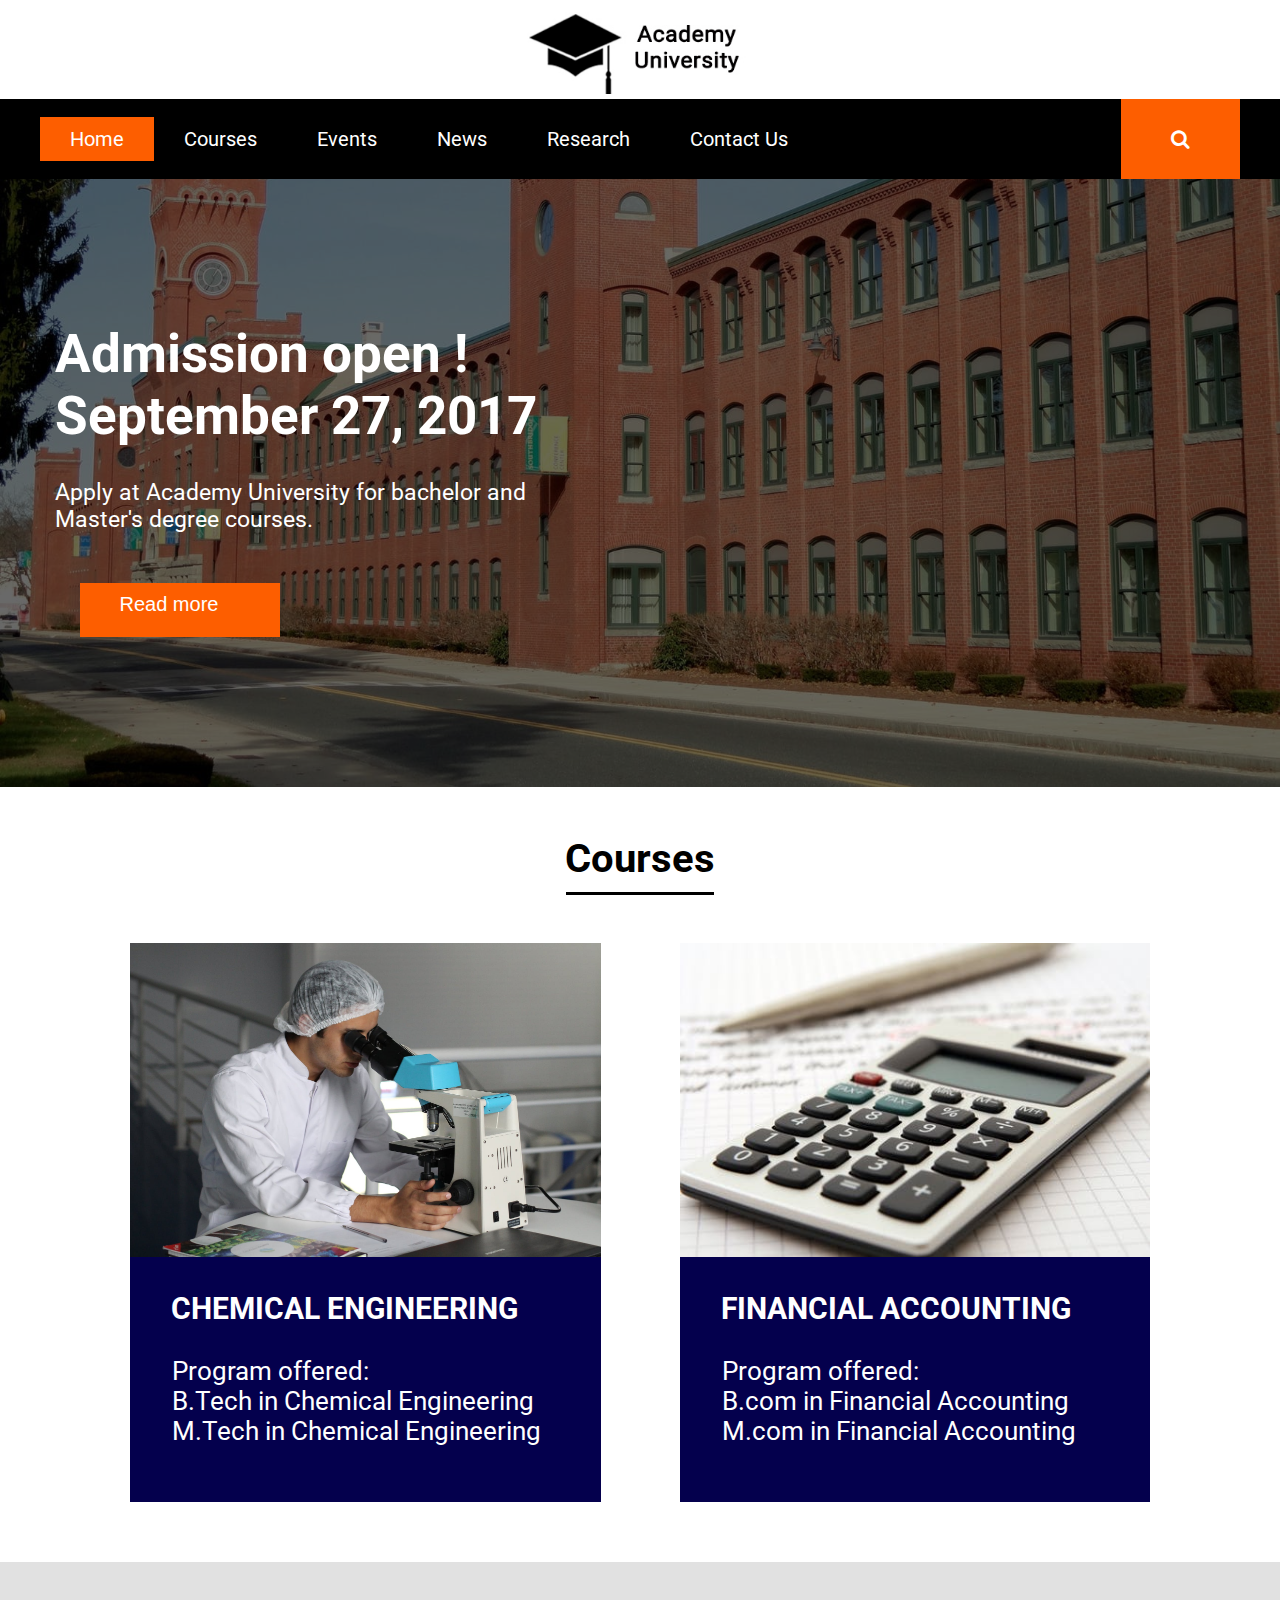
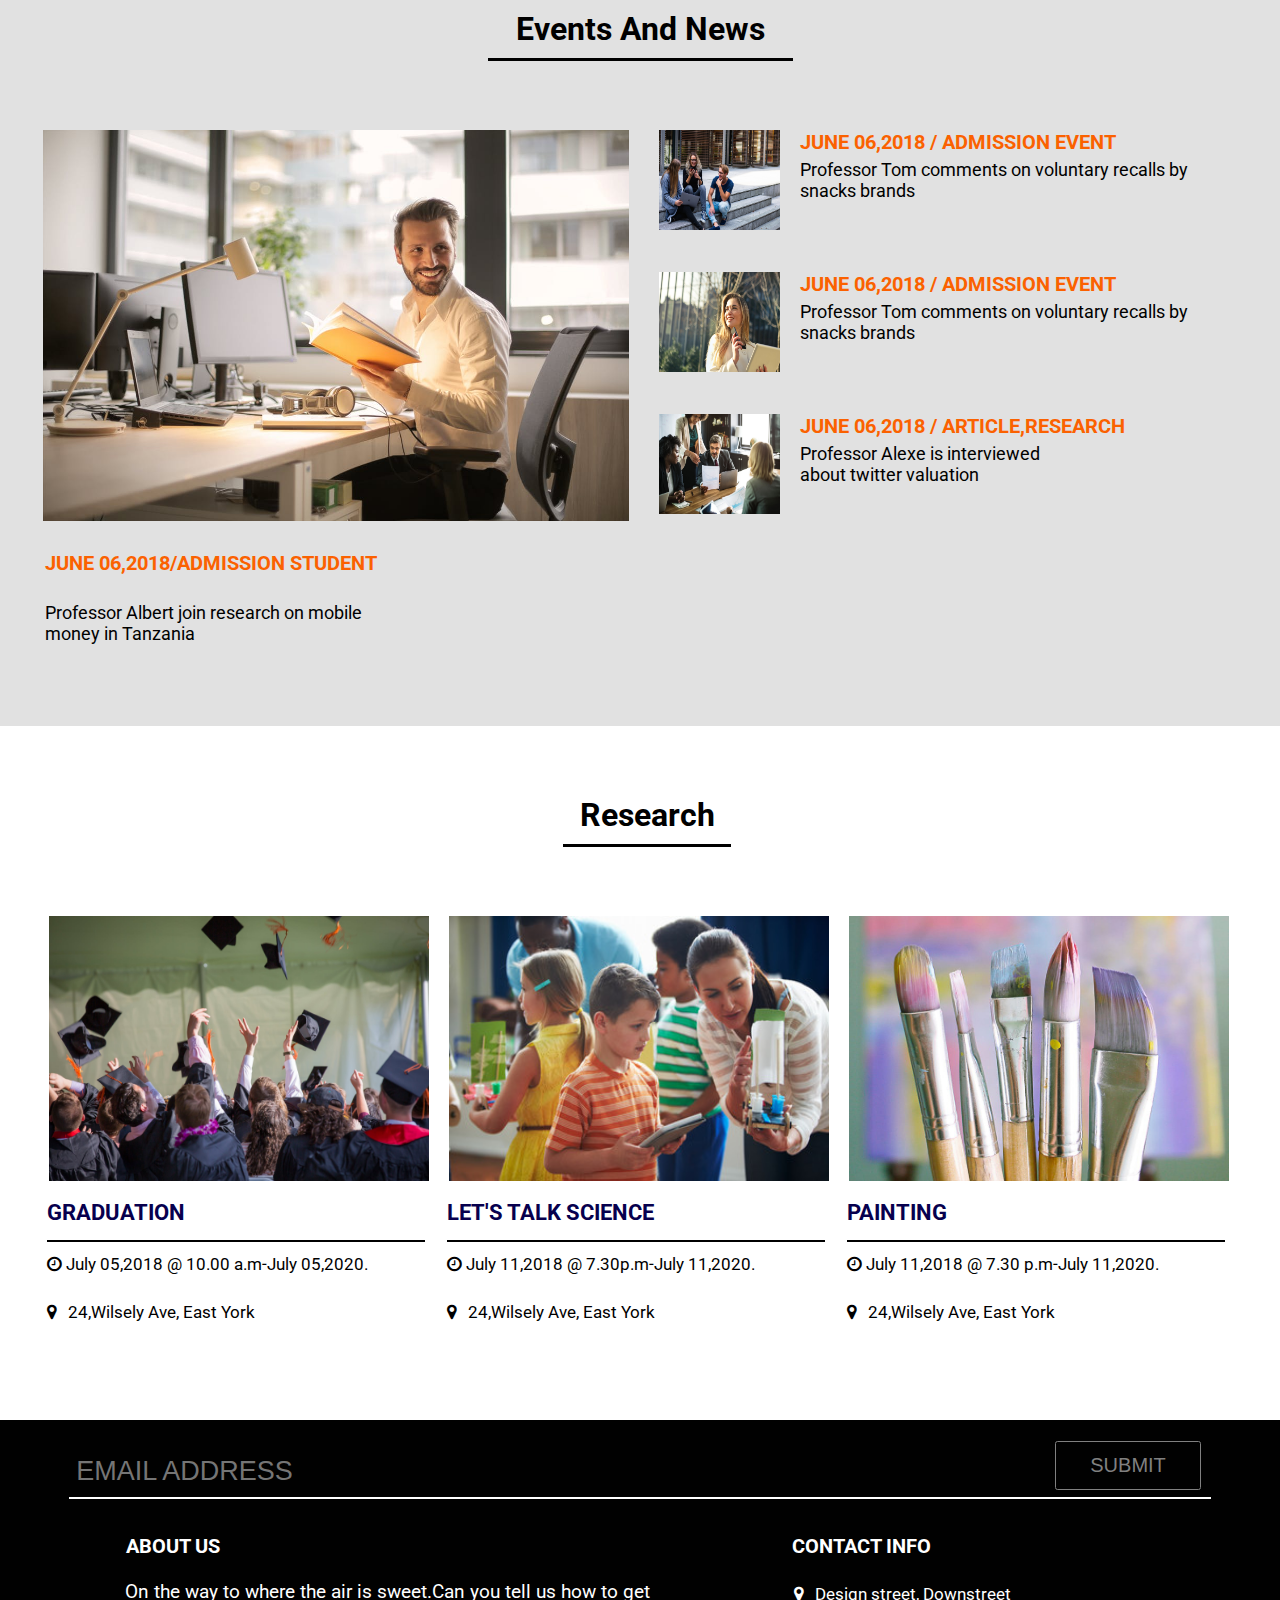
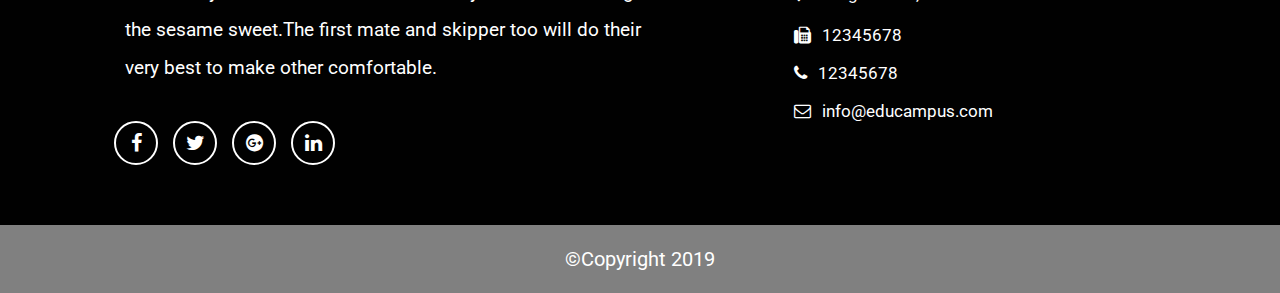
==== commit 88645d18: "completed" ====
--- a/index.html
+++ b/index.html
@@ -195,7 +195,7 @@
           <div class="contact_right">
             <h6 class="h6_last"> CONTACT INFO</h6>
             <p class="para_last_one">
-              <i class="fa fa-map-marker" aria-hidden="true"></i>09,Design street,Downstreet,Sydney,Australia.<br>
+              <i class="fa fa-map-marker" aria-hidden="true"></i>Design street, Downstreet<br>
               <i class="fa fa-fax" aria-hidden="true"></i>12345678<br>
               <i class="fa fa-phone" aria-hidden="true"></i>12345678<br>
               <i class="fa fa-envelope-o" aria-hidden="true"></i>info@educampus.com
--- a/css/style.css
+++ b/css/style.css
@@ -197,6 +197,15 @@
      padding: 48px 0px;
      text-align: center;
 }
+.fig_one {
+  margin: 0;
+}
+.fig_two {
+  margin: 0;
+}
+.side {
+  padding-left: 20px;
+}
  .event-new {
      background-color: #e1e1e1;
      margin-top: 60px;
@@ -204,12 +213,17 @@
 }
  .event-new .group {
      display: flex;
-}
- .event_left .side {
-     margin: 10px 37px;
-}
- .event_right .side h4 {
-     margin-bottom: 0;
+     margin-bottom: 20px;
+}
+.event_left .side {
+    margin: 10px 0px;
+}
+.event_right .side h4 {
+    margin-bottom: 0;
+    margin-top: 0;
+}
+p.para_four {
+    font-size: 14px;
 }
  .event_right .side p {
      margin-top: 5px;
@@ -231,8 +245,9 @@
      color: #fb6100;
      font-size: 15px;
 }
- p.para_three {
-     font-size: 13px;
+p.para_three {
+    font-size: 15px;
+    margin-bottom: 20px;
 }
 /**************/
 /* research*/
@@ -616,13 +631,17 @@
     }
      .event_left {
          width: 50%;
+         margin-right: 22px;
     }
      .event_right {
          width: 50%;
     }
      figure.fig_two {
          margin-left: 8px;
-         margin-bottom: 62px;
+         margin-bottom: 42px;
+    }
+    .event-new .group {
+      margin-bottom: 0;
     }
      p.para_four {
          font-size: 18px;
@@ -641,11 +660,11 @@
      .left_heading {
          color: #fb6100;
          font-size: 20px;
-         margin-left: -33px;
+         margin-left: -15px;
     }
      p.para_three {
          font-size: 18px;
-         margin-left: -33px
+         margin-left: -15px
     }
      h5 {
          color: #fb6100;
